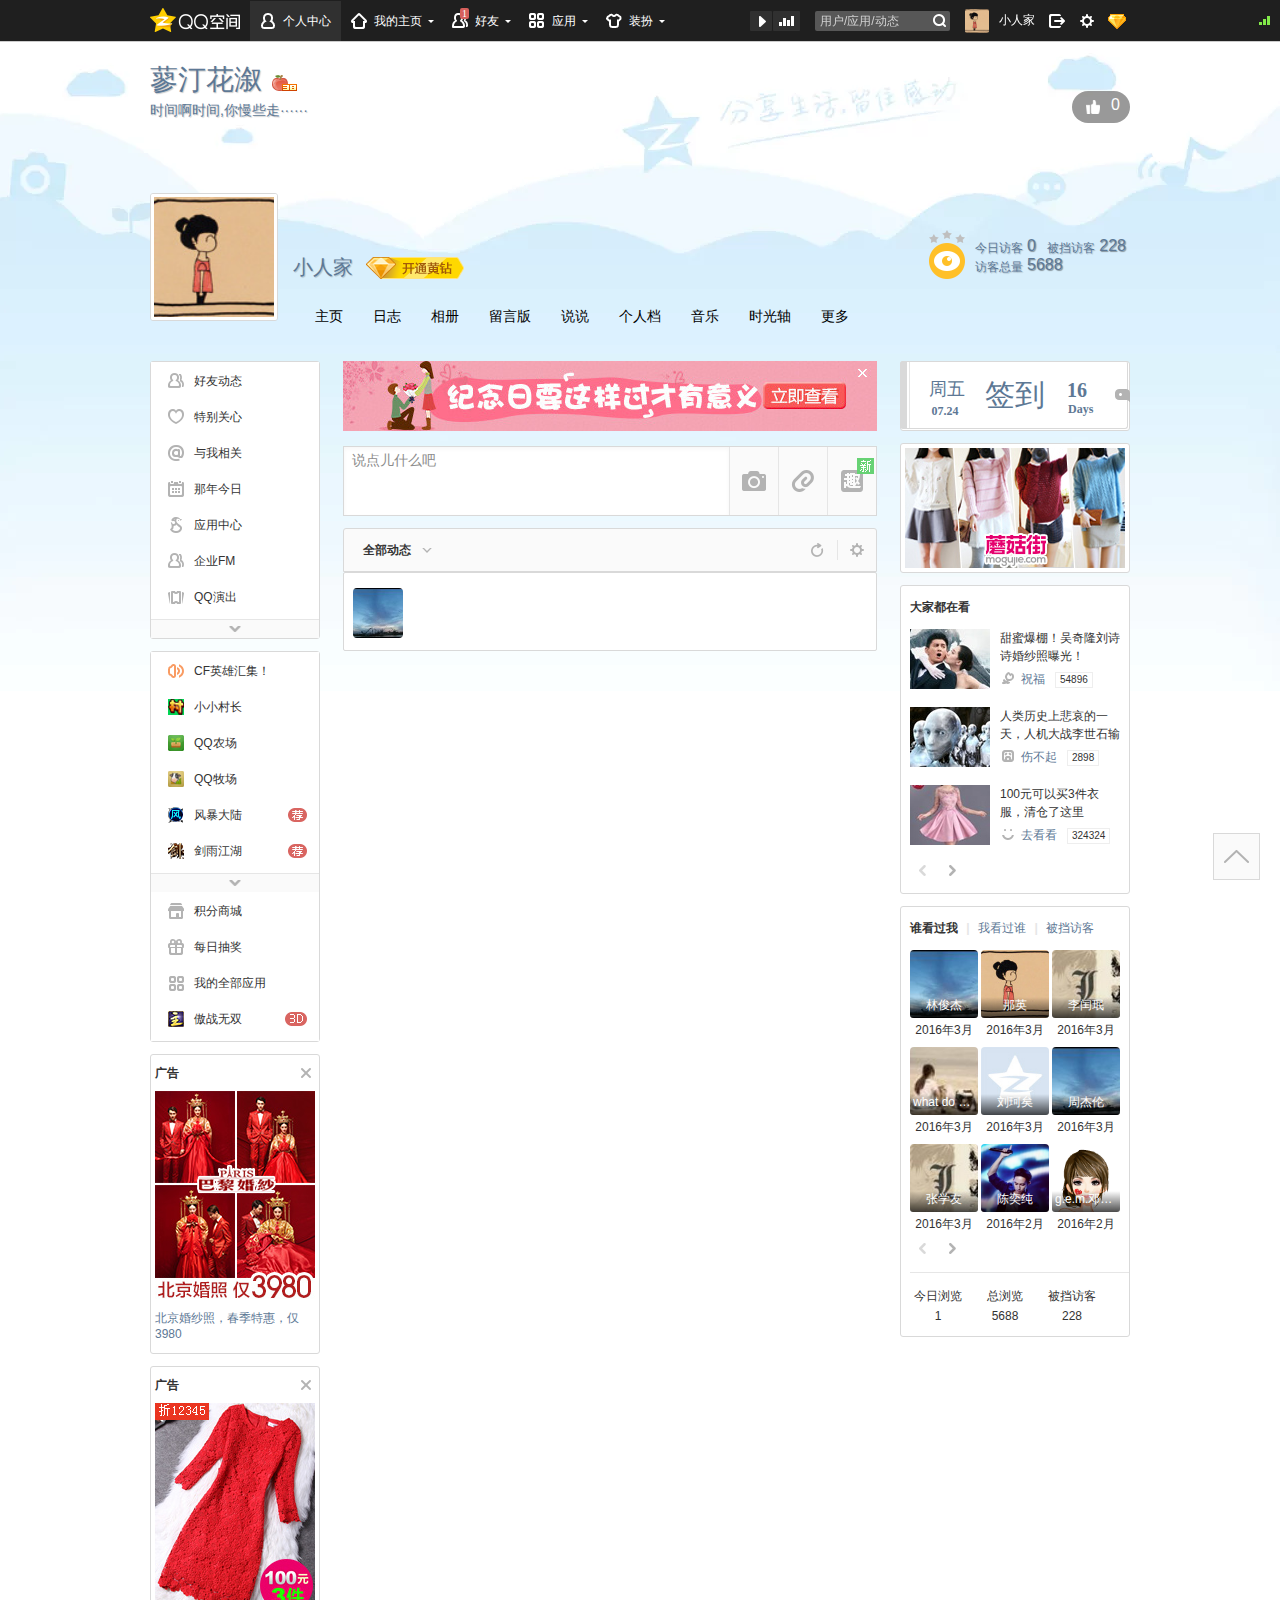
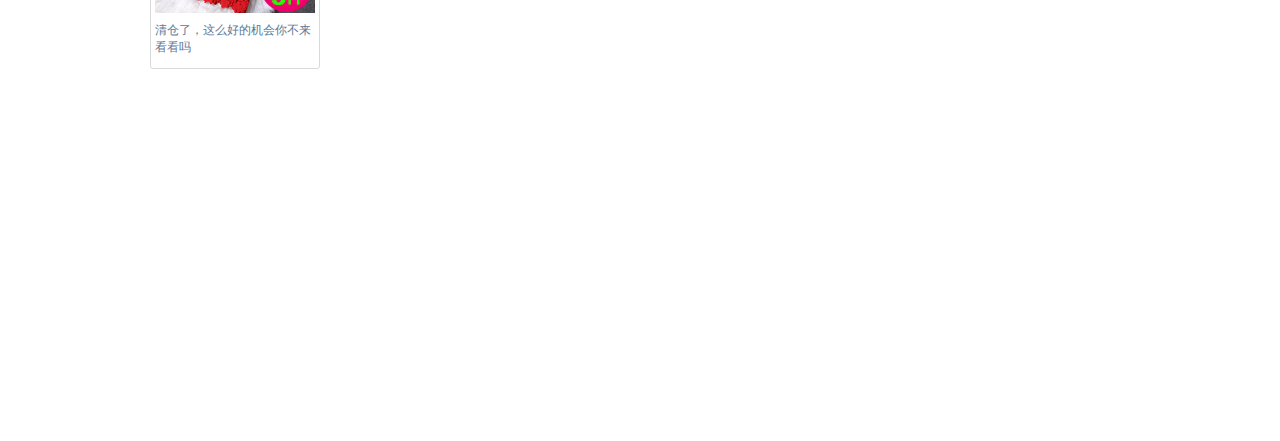
==== qqzone.html @ 34ceb1f2 "qqZone仓库" ====
<!DOCTYPE html>
<html>
<head>
    <meta charset="UTF-8">
    <title>QQ空间</title>
    <link type="text/css" rel="stylesheet" href="css/top-container.css"/>
    <link type="text/css" rel="stylesheet" href="css/body-container.css"/>
</head>
<body>
<div class="top-container" id="top-container">
    <div class="option" id="option">
        <a class="logo" href="javascript:;" title="QQ空间" target="_self"></a>
        <ul class="top-nav" id="top-nav">
            <li class="nav-list" id="tb_ic_li">
                <div class="nav-list-inner">
                    <a class="nav-hover selectBg" href="javascript:;">
                        <i class="top-nav-icon icon-iCenter"></i>
                        <span>个人中心</span>
                    </a></div>
            </li>
            <li class="nav-list" id="tb_index_li">
                <div class="nav-list-inner"><a href="javascript:;" class="aMainPage"><i
                        class="top-nav-icon icon-homepage"></i><span>我的主页</span><i class="drop-down"></i></a></div>
                <div class="nav-drop-down" style="display:none;">
                    <div class="side-area">
                        <div class="homepage-link">
                            <a class="link-icon" href="javascript:;"><i class="icon-home"></i></a><a
                                class="link-text" href="javascript:;">主页</a>
                        </div>
                    </div>
                    <div class="main-area">
                        <div class="main-application">
                            <ul class="main-application-list" id="homepage-list">
                                <li><a href="javascript:;"><i class="icon-blog"></i></a><a class="link-app">日志</a></li>
                                <li><a href="javascript:;"><i class="icon-photo"></i></a><a class="link-app">相册</a></li>
                                <li><a href="javascript:;"><i class="icon-say"></i></a><a class="link-app">说说</a></li>
                                <li><a href="javascript:;"><i class="icon-share"></i></a><a class="link-app">分享</a></li>
                                <li><a href="javascript:;"><i class="icon-time-line"></i></a><a class="link-app">时光轴</a>
                                </li>
                                <li><a href="javascript:;"><i class="icon-video"></i></a><a class="link-app">视频</a></li>
                                <li><a href="javascript:;"><i class="icon-music"></i></a><a class="link-app">音乐</a></li>
                                <li><a href="javascript:;"><i class="icon-message-book"></i></a><a
                                        class="link-app">留言板</a></li>
                                <li><a href="javascript:;"><i class="icon-personal"></i></a><a class="link-app">个人档</a>
                                </li>
                                <li><a href="javascript:;"><i class="icon-collect"></i></a><a class="link-app">收藏</a>
                                </li>
                            </ul>
                        </div>
                    </div>
                </div>
            </li>
            <li class="nav-list" id="tb_friend_li">
                <div class="nav-list-inner">
                    <a href="javascript:;" class="aMyFriends"><i class="top-nav-icon icon-friend"></i>
                        <span>好友</span><i class="drop-down"></i>
                        <span class="new-friends-num">1</span>
                    </a></div>
                <div class="nav-drop-down friends-drop-down" style="display:none;">
                    <div class="side-area">
                        <div class="friends-link">
                            <a href="javascript:" class="link-icon"><i class="icon-friends"></i></a>
                            <a href="javascript:" class="link-text">寻找好友</a>
                        </div>
                        <div class="friends-relation">
                            <a href="javascript:" class="link-icon"><i class="icon-relation"></i></a>
                            <a href="javascript:" class="link-text">亲密度</a>
                        </div>
                    </div>
                    <div class="main-area">
                        <div class="friends-outer">
                            <div class="friends-inner">
                                <div class="hd">
                                    <h3>最近联络的好友</h3>

                                    <div class="friends-search-bar ">
                                        <input type="text" placeholder="搜索好友">
                                        <button><i class="top-nav-icon icon-friend-search"></i></button>
                                        <!--<div class="friends-results-topbar" style="display:none">-->
                                        <!--<ul class="results-list-topbar qz-scrollbar" id="search_friend_result"></ul>-->
                                        <!--<p class="null" style="display:none">没有找到相关用户</p>-->
                                    </div>
                                </div>
                                <div class="bd">
                                    <ul class="main-friends-list" id="main-friends-list"></ul>
                                </div>
                                <div class="ft" id="friends-inner-ft"><p><a href="javascript:;">最近添加的好友<span
                                        class="new-friends"></span></a>
                                </p></div>
                            </div>
                        </div>
                    </div>
                </div>
            </li>
            <li class="nav-list" id="tb_app_li">
                <div class="nav-list-inner"><a href="javascript:;" class="aAppStore"><i
                        class="top-nav-icon icon-application"></i><span>应用</span><i
                        class="drop-down"></i></a></div>
                <div class="nav-drop-down application-drop-down" style="display:none;">
                    <div class="side-area">
                        <div class="application-shop">
                            <a class="link-icon" href="javascript:;"><i class="icon-shop"></i></a>
                            <a class="link-text" href="javascript:;">积分商城</a>
                        </div>

                        <div class="application-gift">
                            <a class="link-icon" href="javascript:;"><i class="icon-gift"></i><i class="icon-prize"></i></a>
                            <a class="link-text" href="javascript:;">每日礼包</a>
                        </div>
                        <div class="application-game">
                            <a class="link-icon" href="javascript:;"><i class="icon-game"></i></a>
                            <a class="link-text" href="javascript:;">找游戏</a>
                        </div>
                    </div>
                    <div class="main-area">
                        <div class="main-application">
                            <ul class="main-application-list " id="appStore-list">
                            </ul>
                        </div>
                    </div>
                </div>
            </li>
            <li class="nav-list" id="tb_dress_li">
                <div class="nav-list-inner">
                    <a href="javascript:;" class="aDress">
                        <i class="top-nav-icon icon-dress-up"></i><span>装扮</span>
                        <i class="drop-down"></i></a></div>
                <div class="nav-drop-down dress-drop-down" style="display:none;">
                    <div class="side-area">
                        <div class="fast-dress">
                            <a class="link-icon" href="javascript:;"><i class="icon-fast-dress"></i></a>
                            <a class="link-text" href="javascript:;">一键装扮</a>
                        </div>
                        <div class="dress-mall">
                            <a class="link-icon"><i class="icon-dress-mall"></i></a>
                            <a class=" link-text">装扮商城</a>
                        </div>
                    </div>
                    <div class="main-area">
                        <div class="dress-box">
                            <div class="dress-menu" id="dress-menu">
                                <a class="dress-menu-link hover">路过心灵的句子</a><span class="spe-line"></span>
                                <a class="dress-menu-link">极速传说</a><span class="spe-line"></span>
                                <a class="dress-menu-link">心已飞远</a><span class="spe-line"></span>
                                <a class="dress-menu-link">新潮流</a>
                            </div>
                            <ul class="dress-list dress-select">
                                <li><a class="dress-item" href="javascript:;"><img src="img/dress/u0-0.gif" alt=""/></a>
                                </li>
                                <li><a class="dress-item" href="javascript:;"><img src="img/dress/u0-1.gif" alt=""/></a>
                                </li>
                                <li><a class="dress-item" href="javascript:;"><img src="img/dress/u0-2.gif" alt=""/></a>
                                </li>
                                <li><a class="dress-item" href="javascript:;"><img src="img/dress/u0-3.gif" alt=""/></a>
                                </li>
                            </ul>
                            <ul class="dress-list">
                                <li><a class="dress-item" href="javascript:;"><img src="img/dress/u3-0.gif" alt=""/></a>
                                </li>
                                <li><a class="dress-item" href="javascript:;"><img src="img/dress/u3-1.gif" alt=""/></a>
                                </li>
                                <li><a class="dress-item" href="javascript:;"><img src="img/dress/u3-2.gif" alt=""/></a>
                                </li>
                                <li><a class="dress-item" href="javascript:;"><img src="img/dress/u3-3.gif" alt=""/></a>
                                </li>
                            </ul>
                            <ul class="dress-list">
                                <li><a class="dress-item" href="javascript:;"><img src="img/dress/u1-0.gif" alt=""/></a>
                                </li>
                                <li><a class="dress-item" href="javascript:;"><img src="img/dress/u1-1.gif" alt=""/></a>
                                </li>
                                <li><a class="dress-item" href="javascript:;"><img src="img/dress/u1-2.gif" alt=""/></a>
                                </li>
                                <li><a class="dress-item" href="javascript:;"><img src="img/dress/u1-3.gif" alt=""/></a>
                                </li>
                            </ul>
                            <ul class="dress-list">
                                <li><a class="dress-item" href="javascript:;"><img src="img/dress/u2-0.gif" alt=""/></a>
                                </li>
                                <li><a class="dress-item" href="javascript:;"><img src="img/dress/u2-1.gif" alt=""/></a>
                                </li>
                                <li><a class="dress-item" href="javascript:;"><img src="img/dress/u2-2.gif" alt=""/></a>
                                </li>
                                <li><a class="dress-item" href="javascript:;"><img src="img/dress/u2-3.gif" alt=""/></a>
                                </li>
                            </ul>
                        </div>
                    </div>
                </div>
            </li>
        </ul>
        <div class="user-info">
            <a class="user-home" href="javascript:;"><img src="img/user.jpg" alt="您的头像"/><span>小人家</span></a>
            <a class="logout_new" href="javascript:;" title="退出"><i class="icon-logout"></i></a>

            <div class="tb_setting" id="tb_setting_li"><i class="tb_setting_i"></i>
                <b class="white-line"></b>

                <div class="user-drop-down">
                    <div class="drop-down-setting">
                        <a href="javascript:;" title="修改资料">修改资料</a>
                        <a href="javascript:;" title="主页排版">主页排版</a>
                        <a href="javascript:;" title="空间设置">空间设置</a>
                        <a href="javascript:;" title="权限设置">权限设置</a>
                    </div>
                    <a href="javascript:;" title="帮助中心">帮助中心</a>
                    <a href="javascript:;" title="意见反馈">意见反馈</a>
                </div>
            </div>
            <div class="vip_setting" id="vip_setting_li"><i class="vip_setting_i"></i>

                <div class="vip-drop-down">
                    <div class="drop-down-setting">
                        <a href="javascript:;">开通黄钻</a>
                        <a href="javascript:;">开年费黄钻</a>
                        <a href="javascript:;">向好友索取</a>
                        <a href="javascript:;">赠送给好友</a>
                        <a href="javascript:;">黄钻官网</a>
                    </div>
                </div>
                <b class="white-line"></b>
            </div>
        </div>
        <div class="top_search">
            <div class="search_box" id="search-box">
                <input class="search_input" type="text" placeholder="用户/应用/动态">
                <a class="search_button" href="javascript:;"><i class="icon_search"></i></a>
            </div>
            <div class="search_drop_down none">
                <ul class="search_list">
                    <li><a href="javascript:;">
                        <i class="ui-icon icon-ts-special"></i>
                        <span class="info">特别关心</span>
                    </a></li>
                    <li><a href="javascript:;">
                        <i class="ui-icon icon-ts-qq"></i>
                        <span class="info">可能认识的人</span>
                    </a></li>
                    <li><a href="javascript:;">
                        <i class="ui-icon icon-ts-approve"></i>
                        <span class="info">认证空间</span>
                    </a></li>
                    <li><a href="javascript:;">
                        <i class="ui-icon icon-ts-app"></i>
                        <span class="info">应用</span>
                    </a></li>
                </ul>
            </div>
        </div>
        <div class="music_container" id="tb_music_li" title="点击设置背景音乐">
            <div class="music_panel">
                <a class="music_play" href="javascript:;"><i class="icon_music_play" title="点击设置背景音乐"></i></a>
                <a class="music_dynamic"><i class="icon_music_dynamic" title="点击设置背景音乐"></i></a>
            </div>
        </div>
    </div>
    <a href="javascript:;" class="speed_btn"></a>
</div>
<div class="background-container">
    <div class="layout-head">
        <div class="layout-head-inner">
            <div class="head-info">
                <h1><span>蓼汀花溆</span><a href="javascript:;" class="qz-level-flag">
                    <span class="qz-lv-3" title="当前空间等级：38级；积分：10178分">
                        <span class="no">
                            <b class="d3"></b>
                            <b class="d8"></b>
                        </span>
                    </span></a></h1>

                <div><span>时间啊时间,你慢些走······ </span></div>
            </div>
            <div class="head-detail">
                <span class="head-detail-name">小人家</span>
                <span class="head-detail-vip" title="开通黄钻"></span>
            </div>
            <div class="profile-hd-actions">
                <a href="javascript:;" class="lnk-left" title="0人赞过">
                    <s class="sp-btn-like"></s>
                    <span class="good-num">0</span>
                </a>
            </div>
            <div class="visit-module" id="visitorsDiv">
                <div class="visit-inner">
                    <i class="icon-visit"></i>

                    <div class="other-info">
                        <div class="today-wrapper">
                            <p>今日访客<span class="count count-margin">0</span></p>

                            <p>被挡访客<span class="count">228</span></p>
                        </div>
                        <div class="count-wrapper">
                            <p>访客总量<span class="count">5688</span></p>
                        </div>
                    </div>
                </div>
                <div class="visit-outer none">
                    <a href="javascript:;" class="visit-hide">隐藏</a>
                </div>
            </div>
        </div>
    </div>
    <div class="layout-nav">
        <div class="layout-nav-inner">
            <div class="head-avatar" id="head-avatar">
                <!--<a href="javascript:;">-->
                <div class="head-dress"></div>
                <img src="img/avatar.jpg" alt="" class="user-avatar"/>

                <div class="head-avatar-edit">
                    <div class="avatar-edit-drop">
                        <div class="title-bg none"></div>
                        <a href="javascript:;" class="avatar-edit-title none">修改头像 <i class="drop-down-arrow none"></i>
                        </a>
                        <ul class="avatar-edit-list none">
                            <li><a href="javascript:;">选择相册</a></li>
                            <li><a href="javascript:;">本地上传</a></li>
                        </ul>
                    </div>
                </div>
                <!--</a>-->
            </div>
            <div class="head-nav">
                <ul class="head-nav-menu">
                    <li><a href="javascript:;">主页</a></li>
                    <li><a href="javascript:;">日志</a></li>
                    <li><a href="javascript:;">相册</a></li>
                    <li><a href="javascript:;">留言版</a></li>
                    <li><a href="javascript:;">说说</a></li>
                    <li><a href="javascript:;">个人档</a></li>
                    <li><a href="javascript:;">音乐</a></li>
                    <li><a href="javascript:;">时光轴</a></li>
                    <li><a href="javascript:;">更多</a></li>
                </ul>
            </div>
        </div>
    </div>
    <div class="layout-background">
        <div class="layout-body">
            <div class="pageContent">
                <div class="left-menu">
                    <div class="mod-side-nav mod-side-nav-message">
                        <div class="inner">
                            <ul class="sn-list">
                                <li><a href="javascript:;"><i class="ui-icon sp-friend-feed"></i><span class="sn-title">好友动态</span></a>
                                </li>
                                <li><a href="javascript:;"><i class="ui-icon sp-close-feed"></i><span class="sn-title">特别关心</span></a>
                                </li>
                                <li><a href="javascript:;"><i class="ui-icon sp-at "></i><span
                                        class="sn-title">与我相关</span></a></li>
                                <li><a href="javascript:;"><i class="ui-icon sp-past-years"></i><span class="sn-title">那年今日</span></a>
                                </li>
                                <li><a href="javascript:;"><i class="ui-icon sp-app-center"></i><span class="sn-title">应用中心</span></a>
                                </li>
                                <li><a href="javascript:;"><i class="ui-icon sp-fm"></i><span
                                        class="sn-title">企业FM</span></a></li>
                                <li><a href="javascript:;"><i class="ui-icon sp-show"></i><span
                                        class="sn-title">QQ演出</span></a></li>
                            </ul>
                            <a href="javascript:;" id="tab_switch" class="more-toggle" title="展开">
                                <i class="ui-icon sp-nav-l-down"></i>
                            </a>
                            <ul class="sn-list none">
                                <li><a href="javascript:;"><i class="ui-icon sp-fav"></i><span
                                        class="sn-title">我的收藏</span></a></li>
                                <li><a href="javascript:;"><i class="ui-icon sp-weiYun"></i><span
                                        class="sn-title">微云备份</span></a></li>
                                <li><a href="javascript:;"><i class="ui-icon sp-qq-read"></i><span
                                        class="sn-title">QQ阅读</span></a></li>
                                <li><a href="javascript:;"><i class="ui-icon ui-icon sp-trueName-friends"></i><span
                                        class="sn-title">实名朋友</span></a></li>
                                <li><a href="javascript:;"><i class="ui-icon sp-certified"></i><span class="sn-title">认证空间</span></a>
                                </li>
                                <li><a href="javascript:;"><i class="ui-icon sp-dianPing"></i><span class="sn-title">吃喝玩乐</span><i
                                        class="ui_icon icon_app_new"></i></a></li>
                            </ul>
                        </div>
                    </div>
                    <div class="mod-side-nav mod-side-nav-recently-used">
                        <div class="inner">
                            <ul class="sn-list">
                                <li><a href="javascript:;"><i class="ui-icon sp-popularize"></i><span class="sn-title">CF英雄汇集！</span></a>
                                </li>
                                <!-- 以下3个是根据应用中前三个选的-->
                                <li><a href="javascript:;"><i class="ui-icon sp-app1"></i><span
                                        class="sn-title">小小村长</span></a></li>
                                <li><a href="javascript:;"><i class="ui-icon sp-app2"></i><span
                                        class="sn-title">QQ农场</span></a></li>
                                <li><a href="javascript:;"><i class="ui-icon sp-app3"></i><span
                                        class="sn-title">QQ牧场</span></a></li>
                                <li><a href="javascript:;"><i class="ui-icon sp-app4"></i><span
                                        class="sn-title">风暴大陆</span><i class="ui_icon icon_app_recommend"></i></a></li>
                                <li><a href="javascript:;"><i class="ui-icon sp-app5"></i><span
                                        class="sn-title">剑雨江湖</span><i class="ui_icon icon_app_recommend"></i></a></li>
                            </ul>
                            <a href="javascript:;" id="tab_app_switch" class="more-toggle" title="展开">
                                <i class="ui-icon sp-nav-l-down"></i>
                            </a>
                            <ul class="sn-list none">
                                <li><a href="javascript:;"><i class="ui-icon sp-app6"></i><span
                                        class="sn-title">皇图(正版)</span></a></li>
                                <li><a href="javascript:;"><i class="ui-icon sp-app7"></i><span
                                        class="sn-title">礼物</span></a></li>
                                <li><a href="javascript:;"><i class="ui-icon sp-app8"></i><span
                                        class="sn-title">英雄令</span></a></li>
                                <li><a href="javascript:;"><i class="ui-icon sp-app9"></i><span
                                        class="sn-title">斗龙OL  </span></a></li>
                            </ul>
                            <ul class="sn-list">
                                <li><a href="javascript:;"><i class="ui-icon sp-shop"></i><span
                                        class="sn-title">积分商城</span></a></li>
                                <li><a href="javascript:;"><i class="ui-icon sp-gift"></i><span
                                        class="sn-title">每日抽奖</span></a></li>
                                <li><a href="javascript:;"><i class="ui-icon sp-my-apps"></i><span class="sn-title">我的全部应用</span></a>
                                </li>
                                <li><a href="javascript:;"><i class="ui-icon sp-app10"></i><span
                                        class="sn-title">傲战无双</span><i class="ui_icon icon_app_3d"></i></a></li>
                            </ul>
                        </div>
                    </div>
                    <div class="mod-side-advent" id="side-advent">
                        <!--         <div class="advent-outer">
                           <a href="javascript:;" class="btn-close"><i class="ui-icon icon-close"></i></a>
                           <div class="advent-inner">
                           <h3 class="advent-title">广告</h3>
                           <img src="img/advert/0.jpg" alt=""/>
                           <p class="ft"><a href="javascript:;">新款抢鲜，优惠1折进行中</a></p>
                           </div>
                           </div>
                           <div class="advent-close-outer none" id="close-top">
                           <div class="app-close">
                           <h3 class="advent-title">广告</h3>
                           <p class="close-done">广告已经关闭(<span class="timer">8</span>s)</p>
                           <div class="why">
                           <p>你认为该广告存在什么问题？</p>
                           <ul><li class="close-list"><label for="radio1"><input type="radio" data-reason="2201" class="radio"/><span class="_js_type">频繁出现</span></label></li>
                           <li class="close-list"><label for="radio1"><input type="radio" data-reason="2202" class="radio"><span class="_js_type"> 内容反感</span></label></li>
                           <li class="close-list"><label for="radio1"><input type="radio" data-reason="2203" class="radio"><span class="_js_type"> 与我无关</span></label></li>
                           <li class="close-list"><label for="radio1"><input type="radio" data-reason="2204" class="radio"><span class="_js_type"> 已购买</span></label></li>
                           <li class="close-list"><label for="radio1"><input type="radio" data-reason="2205" class="radio"><span class="_js_type"> 虚假广告</span></label></li>
                           </ul>
                           <div class="hz">
                           <a href="javascript:;">
                           <i class="icon-hz">
                           <i></i>
                           </i>&nbsp;一键去广告</a></div>
                           </div>
                           </div>
                           <div class="shield" style="height:200px width:200px; background:red">
                               <p>感谢你的反馈！</p><a href="javascript:;">了解广告屏蔽规则&gt;</a>
                           </div>-->
                    </div>
                </div>
            </div>
            <div class="col-main">
                <div class="main-contain">
                    <div class="post-container">
                        <div class="hot-bar-wrap" id="hot-bar">
                            <a href="javascript:;"><img src="./img/hot/0.jpg" alt=""/></a>
                            <a href="javascript:;" class="close-x"></a>
                        </div>
                        <div class="qz-poster">
                            <div class="qz-poster-inner">
                                <div class="qz-poster-bd">
                                    <div class="qz-input">
                                        <div id="content" class="text-area tx-2 none" spellcheck="false"
                                             contenteditable="true"></div>
                                        <div id="initial-content" class="text-area">说点儿什么吧</div>
                                    </div>
                                    <div class="qz-input-side" id="qz-input-side">
                                        <div class="attach">
                                            <div class="attach-item">
                                                <a href="javascript:;">
                                                    <i class="icon icon-pic"></i>
                                                </a>
                                            </div>
                                            <div class="attach-item">
                                                <a href="javascript:;">
                                                    <i class="icon icon-other"></i>
                                                </a>
                                            </div>
                                            <div class="attach-item">
                                                <a href="javascript:;">
                                                    <i class="icon icon-funny"></i>
                                                </a>
                                                <i class="icon-new-fun"></i>
                                            </div>
                                        </div>
                                        <div class="poster-drop-down img-drop none">
                                            <div class="drop-box">
                                                <ul class="list">
                                                    <li>
                                                        <a href="javascript:;">
                                                            <i class="icon icon-from-cmp"></i>
                                                            <span class="txt">本地</span>
                                                        </a>
                                                    </li>
                                                    <li>
                                                        <a href="javascript:;">
                                                            <i class="icon icon-photo"></i>
                                                            <span class="txt">相册</span>
                                                        </a>
                                                    </li>
                                                    <li>
                                                        <a href="javascript:;">
                                                            <i class="icon icon-shot"></i>
                                                            <span class="txt">截屏</span>
                                                        </a>
                                                    </li>
                                                    <li>
                                                        <a href="javascript:;">
                                                            <i class="icon icon-meitu"></i>
                                                            <span class="txt">拼图</span>
                                                        </a>
                                                    </li>
                                                </ul>
                                            </div>
                                        </div>
                                        <div class="poster-drop-down other-drop none">
                                            <div class="drop-box">
                                                <ul class="list">
                                                    <li>
                                                        <a href="javascript:;">
                                                            <i class="icon icon-music"></i>
                                                            <span class="txt">音乐</span>
                                                        </a>
                                                    </li>
                                                    <li>
                                                        <a href="javascript:;">
                                                            <i class="icon icon-video"></i>
                                                            <span class="txt">视频</span>
                                                        </a>
                                                    </li>
                                                </ul>
                                            </div>
                                        </div>
                                        <div class="poster-drop-down funny-drop none">
                                            <div class="drop-box">
                                                <ul class="list">
                                                    <li>
                                                        <a href="javascript:;">
                                                            <i class="icon icon-qutu"></i>
                                                            <span class="txt">趣图</span>
                                                        </a>
                                                    </li>
                                                    <li>
                                                        <a href="javascript:;">
                                                            <i class="icon icon-template"></i>
                                                            <span class="txt">气泡</span>
                                                        </a>
                                                    </li>
                                                    <li>
                                                        <a href="javascript:;">
                                                            <i class="icon icon-qutu-emo"></i>
                                                            <span class="txt">表情</span>
                                                        </a>
                                                    </li>
                                                    <li>
                                                        <a href="javascript:;">
                                                            <i class="icon icon-flash-img"></i>
                                                            <span class="txt">闪图</span>
                                                        </a>
                                                        <i class="icon-new-fun"></i>
                                                    </li>
                                                </ul>
                                            </div>
                                        </div>
                                    </div>
                                </div>
                                <div class="qz-poster-ft none" id="qz-poster-ft">
                                    <div class="qz-poster-attach">
                                        <div class="qzaddons">
                                            <a class="emot" href="javascript:;" title="插入表情">
                                                <i class="icon icon-emot"></i></a>
                                            <a class="at" href="javascript:;" title="提到好友" data-hottag="attachbar.at">
                                                <i class="icon icon-at"></i></a>
                                            <a class="topic" href="javascript:;" title="插入话题"
                                               data-hottag="attachbar.topic">
                                                <i class="icon icon-topic"></i></a></div>
                                        <!--<div class="qzappwrap"></div>-->
                                    </div>
                                    <div class="qz-poster-sync">
                                        <div class="sync-nuts">
                                            <a class="sync-qq" href="javascript:;" title="同步至QQ签名">
                                                <i class="icon icon-qq"></i></a>
                                            <a class="sync-qq" href="javascript:;" title="同步至腾讯微博">
                                                <i class="icon icon-weibo"></i></a>

                                            <div class="set-audience">
                                                <span class="divider">|</span>
                                                <span class="private-label">可见范围：</span>
                                                <a href="javascript:;" class="audience" role="button"
                                                   aria-haspop="true">
                                                    <span class="text-place">所有人可见</span>
                                                    <b class="ui-trigbox-b"></b></a>
                                            </div>
                                        </div>
                                        <div class="set-audience-drop none">
                                            <div class="drop-bg">
                                                <div class="arr">
                                                    <b class="in"></b>
                                                    <b class="out"></b>
                                                </div>
                                                <ul class="list">
                                                    <li class="audience-list"><a href="javascript:;">
                                                        <i class="icon icon-author-all"></i>
                                                        <span class="icon-text on">所有人可见</span>
                                                    </a></li>
                                                    <li class="audience-list"><a href="javascript:;">
                                                        <i class="icon icon-author-qq"></i>
                                                        <span class="icon-text">QQ好友可见</span>
                                                    </a></li>
                                                    <li class="audience-list"><a href="javascript:;">
                                                        <i class="icon icon-author-part"></i>
                                                        <span class="icon-text">部分好友可见</span>
                                                    </a></li>
                                                    <li class="audience-list"><a href="javascript:;">
                                                        <i class="icon icon-author-part-forbidden"></i>
                                                        <span class="icon-text">部分好友不可见</span>
                                                    </a></li>
                                                    <li class="audience-list"><a href="javascript:;">
                                                        <i class="icon icon-author-self"></i>
                                                        <span class="icon-text">仅自己可见</span>
                                                    </a></li>
                                                </ul>
                                            </div>
                                        </div>

                                    </div>
                                    <div class="op">
                                        <a href="javascript:;" class="btn-post">
                                            <span>发表</span>
                                        </a>
                                    </div>

                                </div>
                            </div>
                        </div>
                    </div>
                    <div class="feed-friend">
                        <div class="feed-friend-hd">
                            <div class="feed-control-tab">
                                <a href="javascript:;">
                                    <span>全部动态</span>
                                    <i class="ui-icon icon-feed-down"></i>
                                </a>
                            </div>
                            <div class="feed-control-tab-op">
                                <a title="刷新动态" href="javascript:;" class="item-left"><i class="ui-icon icon-refresh"></i></a>
                                <span class="line"></span>
                                <a title="动态设置" href="javascript:;" class="item-right"><i class="ui-icon icon-set"></i></a>
                            </div>
                        </div>
                        <div class="feed-friend-bd">
                            <ul id="feed-friend-list">
                                <li class="f-single">
                                    <div class="f-aside">
                                        <div class="f-user-pto"><img src="./img/friends/friends-2.jpg" alt=""/></div>
                                        <div class="f-user-info"></div>
                                    </div>

                                </li>
                            </ul>
                        </div>
                    </div>


                </div>
                <div class="main-sidebar">
                    <div class="sign">
                        <div class="sign-inner">
                            <div class="sign-time" id="signTime">
                                <span class="sign-week"></span>
                                <span class="sign-day"></span>
                            </div>
                            <a href="javascript:;" class="sign-btn">签到
                                <span class="sign-clip"></span></a>

                            <div class="sign-count">
                                <span class="sign-count-num">16</span>
                                <span class="sign-count-word">Days</span>
                            </div>
                        </div>
                    </div>
                    <div class="right-mod right-mod-ad">
                        <img src="" alt="" id="rightAdvert"/>
                    </div>
                    <div class="right-mod">
                        <div class="hd">
                            <h3>大家都在看</h3>
                        </div>
                        <div class="bd">
                            <ul id="topicList">
                                <!--<li class="topic">-->
                                <!--<a href="javascript:;" class="topic-pic">-->
                                <!--<img src="http://qzonestyle.gtimg.cn/qzone/space_item/boss_pic/2129_2016_3/1457512751793_80083.png"-->
                                <!--alt=""/>-->
                                <!--</a>-->

                                <!--<div class="topic-main">-->
                                <!--<div class="topic-title"><p>罗生门？唐安琪被曝遭同行女伴泼汽油</p></div>-->
                                <!--<div class="topic-op"><a href="javascript:;" class="topic-op-link">-->
                                <!--<i class="ui-icon"></i><span>伤不起</span>  </a>-->
                                <!--<span class="topic_op_num">7334</span>-->
                                <!--</div>-->
                                <!--</div>-->
                                <!--</li>-->
                            </ul>
                        </div>
                        <div class="ft" id="pageList">
                            <a href="javascript:;" class="prev un-click" title="上一页"><i></i></a>
                            <a href="javascript:;" class="next" title="下一页"><i></i></a>
                        </div>
                    </div>
                    <div class="right-mod visit" id="relationship">
                        <div class="hd" id="visitHd">
                            <p>
                                <a href="javascript:;" class="title">谁看过我</a>
                                <b>|</b>
                                <a href="javascript:;">我看过谁</a>
                                <b>|</b>
                                <a href="javascript:;">被挡访客</a>
                            </p>
                        </div>
                        <div class="bd" id="visitBox">
                            <ul class="visitMe" id="visitMe">
                                <!--<li><a class="avatar"><img src="img/friends/friends-0.jpg" alt="xxx的头像">  <span class="name">aba好友名字</span></a><span class="date">1月1日</span></li>-->
                            </ul>
                            <ul class="visitMe none" id="visitYou"></ul>
                            <div class="visitMe none"><img src="img/img-visitor-blocked.png" alt="看看哪些人被挡在外面"/></div>

                        </div>
                        <div class="ft">
                            <div class="page" id="visitPage">
                                <a href="javascript:;" class="prev un-click" title="上一页"><i></i></a>
                                <a href="javascript:;" class="next" title="下一页"><i></i></a>
                            </div>
                            <div class="visit-info">
                                <ul>
                                    <li><p>今日浏览</p><a href="javascript:;" title="今天浏览量：1">1</a></li>
                                    <li><p>总浏览</p><a href="javascript:;" title="今天浏览量：5688">5688</a></li>
                                    <li><p>被挡访客</p><a href="javascript:;" title="被挡访问量：228">228</a></li>

                                </ul>
                            </div>
                        </div>
                    </div>
                </div>
            </div>
        </div>
    </div>
    <div class="go-top-area" id="go-top">
        <a href="javascript:;" class="go-top-btn">
            <i class="go-top-icon"></i>
            <span class="go-top-text" style="display: none">顶部</span>
        </a>
    </div>
</div>
<!--表情-->
<div class="qz-emotion none" id="qz-emotion">
    <div class="qz-emotion-hd">
        <ul class="qz-emotion-tab">
            <li class="active"><a href="javascript:;">常用表情</a></li>
            <li><a href="javascript:;">头像表情</a></li>
            <li><a href="javascript:;">趣味表情</a></li>
            <li><a href="javascript:;">动画</a></li>
        </ul>
    </div>
    <div class="qz-emotion-bd">
        <div class="qz-emotion-panel">
            <div class="emotion-preview-default none" id="emotion-preview-default">
                <img src="" alt=""/>
                <span></span>
            </div>
            <ul class="emotion-list" id="emotion-list"></ul>
        </div>

    </div>
    <a class="close" href="javascript:;"><span>×</span></a>
</div>

<script charset="utf-8" type="text/javascript" src="JSON/top-dropData.js"></script>
<script charset="utf-8" type="text/javascript" src="JSON/bodyData.js"></script>
<script charset="utf-8" type="text/javascript" src="js/utils.js"></script>
<script charset="utf-8" type="text/javascript" src="js/animate.js"></script>
<script charset="utf-8" type="text/javascript" src="js/topContainer.js"></script>
<script charset="utf-8" type="text/javascript" src="js/bodyContainer.js"></script>
<script type="text/javascript">
    //    var $ajax = function (url, callback) {
    //        url.indexOf("?") > -1 ? url += "&_=" + Math.random() : url += "?_=" + Math.random();
    //        var xhr = new XMLHttpRequest();
    //        xhr.open("get", url, true);
    //        xhr.onreadystatechange = function () {
    //            if (xhr.readyState === 4 && /^2\d{2}$/.test(xhr.status)) {
    //                var con = xhr.responseText;
    //                con = JSON.parse(con);
    //                typeof callback === "function" ? callback(con) : null;
    //            }
    //        };
    //        xhr.send(null);
    //    };
    //    $ajax("/getTopCss",function(con){
    //        console.log(con);
    //
    //    });
    //    $ajax("/getBodyCss");
    //    $ajax("/getJs");
    //    var count = 2, page = 1, totalPage = 0;
    //    $ajax("/topicInfo?count="+count+"&page="+page,function(con){
    //        totalPage=con.totalPage;
    //
    //    });
</script>
</body>
</html>
---- css/top-container.css ----
@charset "utf-8";
* {
    margin: 0;
    padding: 0;
    font-size: 12px;
    list-style: none;
    color: #fff;
    font-family: "\5FAE\8F6F\96C5\9ED1", Helvetica, sans-serif;
    -webkit-user-select: none;
}

html {
    overflow-y: scroll;
    overflow-x: hidden;
}

a, i, input, button, s {
    display: block;
}

a {
    text-decoration: none;
    color: #000;
}

a, a:hover, a:visited, a:active, a:target {
    text-decoration: none;
    color: #000;
}

img {
    display: block;
    border: none;
}

.none {
    display: none;
}

.top-container {
    position: fixed;
    top: 0;
    left: 0;
    z-index: 1;
    width: 100%;
    height: 41px;
    background: #1f1f1f;
    box-shadow: 0 1px 0 0 rgba(0, 0, 0, 0.2);
}

.top-container .option {
    position: relative;
    margin: 0 auto;
    width: 980px;
    /*height: 41px;*/
}

.top-container .option a.logo {
    float: left;
    width: 90px;
    height: 41px;
    background: url("../img/icenter.32-man160107170542.png") -63px 0;
    overflow: hidden;
    /*line-height: 123px;*/
}

.top-container .option .top-nav {
    float: left;
    padding-left: 10px;
}

.top-container .option .top-nav .nav-list {
    float: left;
    position: relative;
}

.top-container .option .top-nav .nav-list-inner a {
    position: relative;
    margin-top: 1px;
    padding: 0 20px 0 33px;
    line-height: 40px;
    cursor: pointer;
    background: #1f1f1f;
}

.top-container .option .top-nav .nav-list-inner .selectBg {
    background-color: #303030;
}

.top-container .option .top-nav .nav-list-inner .hover {
    background-color: #303030;
}

.top-container .option .top-nav .nav-list-inner .stop {
    background-color: #fff;
}

.top-container .option .top-nav .nav-list-inner .top-nav-icon {
    position: absolute;
    left: 10px;
    top: 12px;
    width: 16px;
    height: 16px;
}

.top-container .option .top-nav .nav-list .drop-down {
    position: absolute;
    top: 19px;
    right: 8px;
    width: 0;
    height: 0;
    line-height: 0;
    font-size: 0;
    border-width: 3px;
    border-style: solid dashed dashed dashed;
    border-left-color: transparent;
    border-right-color: transparent;
    border-bottom-color: transparent;
    _zoom: 1;
    /*图片按比例缩放*/
}

.top-container .option .top-nav .nav-list .drop-over {
    color: #303030;
}

.top-container .option .top-nav .nav-list .span-over {
    color: #303030;
}

/*个人中心*/
.top-container .option .top-nav .nav-list-inner .nav-hover {
    padding: 0 10px 0 33px;
}

.top-container .option .top-nav .nav-list-inner .icon-iCenter {
    background: url("../img/35.32-man150806163025.png") no-repeat -740px -150px;
}

/*我的主页*/
.top-container .option .top-nav .nav-list .icon-homepage {
    background: url("../img/35.32-man150806163025.png") no-repeat -765px 0;
}

.top-container .option .top-nav .nav-list .nav-over-1 {
    background: url("../img/35.32-man160203180152.png") no-repeat -484px -156px;
}

/*好友*/
.top-container .option .top-nav .nav-list-inner .icon-friend {
    background: url("../img/35.32-man150806163025.png") no-repeat -740px -175px;
}

.top-container .option .top-nav .nav-list-inner .nav-over-2 {
    background: url("../img/35.32-man160203180152.png") no-repeat -484px -130px;
}

/*应用商店*/

.top-container .option .top-nav .nav-list-inner .icon-application {
    background: url("../img/35.32-man150806163025.png") no-repeat -765px -25px;
}

.top-container .option .top-nav .nav-list-inner .nav-over-3 {
    background: url("../img/35.32-man160203180152.png") no-repeat -484px -182px;
}

/*空间装扮*/
.top-nav .nav-list-inner .icon-dress-up {
    background: url("../img/35.32-man150806163025.png") no-repeat -765px -50px;
}

.top-nav .nav-list-inner .nav-over-4 {
    background: url("../img/35.32-man160203180152.png") no-repeat -484px -208px;
}

.top-nav .nav-list .nav-drop-down {
    position: absolute;
    top: 41px;
    left: -1px;
    z-index: 10;
    color: #404040;
    background: #fff;
    height: 223px;
    width: 520px;
    overflow: hidden;
}

.top-nav .nav-list .nav-drop-down a {
    color: #333;
    cursor: pointer;
}

.top-nav .nav-list .nav-drop-down a:hover {
    text-decoration: underline;
}

.top-nav .nav-list .nav-drop-down .side-area {
    position: relative;
    float: left;
    width: 101px;
    height: 221px;
    border-top: #fff 1px solid;
    border-left: #a6a6a6 1px solid;
    border-bottom: #a6a6a6 1px solid;

}

.top-nav .nav-list .nav-drop-down .main-area {
    position: relative;
    float: left;
    width: 417px;
    height: 221px;
    border-top: #a6a6a6 1px solid;
    border-right: #a6a6a6 1px solid;
    border-bottom: #a6a6a6 1px solid;
}

.top-nav .nav-list .nav-drop-down .side-area .homepage-link {
    position: absolute;
    top: 30px;
    left: 24px;
    width: 50px;
}

.top-nav .nav-list .nav-drop-down .side-area .link-icon {
    width: 48px;
    height: 48px;
    border: 1px solid #e2e2e2;
    background-color: #fafafa;
    border-radius: 3px;
    box-shadow: 0 1px 1px rgba(0, 0, 0, .1);
}

.top-nav .nav-list .nav-drop-down .side-area .link-icon:hover {
    border: #93c5ec 1px solid;
}

.top-nav .nav-list .nav-drop-down .side-area .link-text {
    margin-top: 8px;
    text-align: center;
}

.top-nav .nav-list .nav-drop-down .side-area i {
    margin: 12px auto;
    height: 24px;
    width: 24px;
}

.top-nav .nav-list .nav-drop-down .side-area .link-icon .icon-home {
    background: url("../img/profile-yog151230103345.png") -370px -58px;
}

.top-nav .nav-list .nav-drop-down .main-area .main-application {
    position: absolute;
    top: 30px;
    left: 5px;
    padding-left: 18px;
    width: 380px;
    border-left: #e9e9e9 1px solid;
}

.top-nav .nav-list .nav-drop-down .main-area .main-application .main-application-list {
    margin-top: -20px;
}

.top-nav .nav-list .nav-drop-down .main-area .main-application li {
    margin-top: 20px;
    float: left;
    width: 75px;
    height: 73px;
}

.top-nav .nav-list .nav-drop-down .main-area .main-application li .link-app {
    margin: 8px auto 0;
    text-align: center;
}

.top-nav .nav-list .nav-drop-down .main-area .main-application li i {
    margin: 0 auto;
    height: 50px;
    width: 50px;
    background: url("../img/icenter-man160107170542.png");
}

.top-nav .nav-list .nav-drop-down .main-area .main-application li .icon-blog {
    background-position: 0 0;
}

.top-nav .nav-list .nav-drop-down .main-area .main-application li .icon-photo {
    background-position: -52px 0;
}

.top-nav .nav-list .nav-drop-down .main-area .main-application li .icon-say {
    background-position: -104px 0;
}

.top-nav .nav-list .nav-drop-down .main-area .main-application li .icon-share {
    background-position: -156px 0;
}

.top-nav .nav-list .nav-drop-down .main-area .main-application li .icon-time-line {
    background-position: -208px 0;
}

.top-nav .nav-list .nav-drop-down .main-area .main-application li .icon-video {
    background-position: -260px 0;
}

.top-nav .nav-list .nav-drop-down .main-area .main-application li .icon-music {
    background-position: -312px 0;
}

.top-nav .nav-list .nav-drop-down .main-area .main-application li .icon-message-book {
    background-position: -364px 0;
}

.top-nav .nav-list .nav-drop-down .main-area .main-application li .icon-personal {
    background-position: -416px 0;
}

.top-nav .nav-list .nav-drop-down .main-area .main-application li .icon-collect {
    background-position: -468px 0;
}

.top-nav .nav-list .friends-drop-down {
    height: 312px;
}

.top-nav .nav-list .friends-drop-down .side-area, .top-nav .nav-list .friends-drop-down .main-area {
    height: 310px;
    background-color: white
}

.top-nav .nav-list .friends-drop-down .side-area {
    width: 77px;
    padding-left: 0;
}

.top-nav .nav-list .nav-drop-down .side-area .friends-link {
    position: absolute;
    top: 30px;
    left: 24px;
    width: 50px;
}

.top-nav .nav-list .nav-drop-down .side-area .friends-relation {
    position: absolute;
    top: 121px;
    left: 24px;
    width: 50px;
}

.top-nav .nav-list .nav-drop-down .side-area .icon-friends {
    background: url("../img/profile-yog151230103345.png") -552px -58px;
}

.top-nav .nav-list .nav-drop-down .side-area .icon-relation {
    margin: 16px auto;
    width: 16px;
    height: 16px;
    background: url("../img/icenter.32-man160107170542.png") -428px -36px;
}

.top-nav .nav-list .friends-drop-down .main-area {
    padding-left: 24px;
}

.top-nav .nav-list .nav-drop-down .main-area .friends-outer {
    margin: 30px 30px 20px 0;
    padding-left: 30px;
    border-left: #e9e9e9 1px solid;
    height: 260px;
}

.top-nav .nav-list .nav-drop-down .main-area .friends-outer .friends-inner {
    position: relative;
    height: 100%;
}

.top-nav .nav-list .nav-drop-down .main-area .friends-outer .friends-inner .hd {
    height: 37px;
}

.top-nav .nav-list .nav-drop-down .main-area .friends-outer .friends-inner .hd h3 {
    line-height: 24px;
    color: #404040;
    font-weight: normal;
}

.top-nav .nav-list .nav-drop-down .main-area .friends-outer .friends-inner .hd .friends-search-bar {
    position: absolute;
    top: 0;
    right: 0;
    width: 126px;
    height: 23px;
    border-radius: 2px;
    border: 1px solid #e0e0e0;
    background-color: #fafafa;
}

.top-nav .nav-list .nav-drop-down .main-area .friends-outer .friends-inner .hd .friends-search-bar:hover {
    border-color: #fbe7bd;
    background-color: white
}

.top-nav .nav-list .nav-drop-down .main-area .friends-outer .friends-inner .hd .friends-search-bar input {
    margin-left: 10px;
    padding: 4px 0;
    width: 86px;
    height: 15px;
    line-height: 15px;
    border: none;
    background-color: transparent;
}

.top-nav .nav-list .nav-drop-down .main-area .friends-outer .friends-inner .hd button {
    position: absolute;
    top: -1px;
    right: -1px;
    width: 30px;
    height: 25px;
    text-align: center;
    border: 0;
    background-color: transparent;
    cursor: pointer;
}

.top-nav .nav-list .nav-drop-down .main-area .friends-outer .friends-inner .hd .icon-friend-search {
    margin-top: 1px;
    height: 16px;
    width: 16px;
    cursor: pointer;
    background: url("../img/icenter-man160107170542.png") no-repeat -1103px -36px;
}

.top-nav .nav-list .nav-drop-down .main-area .friends-outer .friends-inner .bd .main-friends-list {
    margin-right: -35px;
}

.top-nav .nav-list .nav-drop-down .main-area .friends-outer .friends-inner .bd .main-friends-list li {
    display: block;
    margin-right: 25px;
    float: left;
    height: 105px;
    width: 70px;
    text-align: center;
}

.top-nav .nav-list .nav-drop-down .main-area .friends-outer .friends-inner .bd .main-friends-list li img {
    height: 70px;
    width: 70px;
}

.top-nav .nav-list .nav-drop-down .main-area .friends-outer .friends-inner .bd .main-friends-list .pic {
    position: relative;
    margin-bottom: 8px;
    height: 70px;
    width: 70px;
}

.top-nav .nav-list .nav-drop-down .main-area .friends-outer .friends-inner .bd .main-friends-list .name {
    position: absolute;
    left: 0;
    bottom: 0;
    height: 20px;
    line-height: 20px;
    text-align: center;
    text-overflow: ellipsis;
    white-space: nowrap;
    overflow: hidden;
    width: 70px;
    color: #FFF;
    border-radius: 0 0 3px 3px;
    background: linear-gradient(to bottom, rgba(255, 255, 255, 0) 0, rgba(0, 0, 0, .7) 100%);
    background: -webkit-linear-gradient(top, rgba(255, 255, 255, 0) 0, rgba(0, 0, 0, .7) 100%);
    filter: progid:DXImageTransform.Microsoft.gradient(startColorstr='#00FFFFFF', endColorstr='#B2000000');
    #zoom: 1
}

.top-nav .nav-list .nav-drop-down .main-area .friends-outer .friends-inner .bd .main-friends-list .number {
    height: 16px;
    line-height: 16px;
    text-align: center;
    width: 100%;
}

.main-area .friends-outer .friends-inner .bd .main-friends-list .number .icon-relation {
    display: inline-block;
    margin-top: 2px;
    margin-right: 5px;
    height: 13px;
    width: 13px;
    vertical-align: -2px;
    background: url("../img/icenter.32-man160107170542.png") no-repeat -446px 0;
}

.top-nav .nav-list .nav-drop-down .main-area .friends-outer .friends-inner .ft {
    position: absolute;
    left: 0;
    bottom: -8px;
    white-space: nowrap;
}

.main-area .friends-outer .friends-inner .ft {
    display: none;
    margin-left: 8px;
}

.main-area .friends-outer .friends-inner .ft a {
    color: #436383;
}

.nav-drop-down .main-area .friends-outer .friends-inner .ft .new-friends {
    display: inline-block;
    margin-left: 8px;
    padding: 0 2px;
    vertical-align: middle;
    line-height: 1.1;
    color: #fff;
    background-color: #d7605c;
    border-radius: 2px;
    font-size: 10px;
    font-family: Tahoma;
}

.top-container .option .top-nav .nav-list .new-friends-num {
    position: absolute;
    top: 7px;
    left: 18px;
    padding: 0 2px;
    line-height: 1.1;
    color: #fff;
    background-color: #d7605c;
    border-radius: 2px;
    font-size: 10px;
    font-family: Tahoma;
}

.top-nav .nav-list .application-drop-down {
    width: 530px;
    height: 347px;
}

.top-nav .nav-list .application-drop-down .side-area {
    width: 77px;
    height: 345px;
}

.top-nav .nav-list .application-drop-down .side-area .application-shop {
    position: absolute;
    top: 30px;
    left: 24px;
    height: 74px;
    width: 50px;
}

.top-nav .nav-list .application-drop-down .side-area .application-gift {
    position: absolute;
    top: 121px;
    left: 24px;
    height: 74px;
    width: 50px;
}

.top-nav .nav-list .application-drop-down .side-area .application-game {
    position: absolute;
    top: 212px;
    left: 24px;
    height: 74px;
    width: 50px;
}

.top-nav .nav-list .application-drop-down .side-area .icon-shop {
    margin: 14px auto;
    height: 20px;
    width: 20px;
    background: url("../img/icenter.32-man160107170542.png") -340px -24px;
}

.top-nav .nav-list .application-drop-down .side-area .icon-gift {
    background: url("../img/icenter-man160107170542.png") -700px 0;
}

.top-nav .nav-list .application-drop-down .side-area .icon-prize {
    display: block;
    position: absolute;
    top: -5px;
    right: -7px;
    margin: 0;
    height: 14px;
    width: 19px;
    background: url("../img/icenter.32-man160107170542.png") 0 -44px;
}

.top-nav .nav-list .application-drop-down .side-area .icon-game {
    background: url("../img/icenter-man160107170542.png") -726px 0;
}

.top-nav .nav-list .application-drop-down .main-area {
    width: 451px;
    height: 345px;
}

.top-nav .nav-list .application-drop-down .main-area .main-application {
    left: 23px;
    padding-left: 9px;
    width: 410px;
}

.top-nav .nav-list .application-drop-down .main-area .main-application .main-application-list {
    margin-top: -20px;
}

.top-nav .nav-list .application-drop-down .main-area .main-application .main-application-list li {
    position: relative;
    float: left;
    margin-top: 20px;
    width: 80px;
    height: 73px;
}

.top-nav .nav-list .application-drop-down .main-area .main-application .main-application-list li .icon-wrapper {
    position: relative;
    margin: 0 auto;
    height: 50px;
    width: 50px;
    cursor: pointer;
}

.top-nav .nav-list .application-drop-down .main-area .main-application .main-application-list li .icon-wrapper .icon-popularize {
    position: absolute;
    top: 0;
    left: 0;
    width: 33px;
    height: 15px;
    background: url("../img/icenter-man160107170542.png") no-repeat -874px 0;
}

.top-nav .nav-list .application-drop-down .main-area .main-application .main-application-list li img {
    margin: 0 auto;
    width: 50px;
    height: 50px;
}

.top-nav .nav-list .application-drop-down .main-area .main-application .main-application-list li .app-name {
    margin: 8px auto 0;
    text-align: center;
}

.top-nav .nav-list .application-drop-down .main-area .main-application .main-application-list li .del-btn {
    position: absolute;
    top: 0;
    right: -4px;
    width: 15px;
    height: 15px;
    line-height: 15px;
    text-align: center;
    text-decoration: none;
    cursor: pointer;
    font-family: simsun;
    font-weight: bold;
    border: #e2e2e2 1px solid;
    background-color: #fafafa;
    border-radius: 1px;
    _zoom: 1;
}

.top-nav .nav-list .application-drop-down .main-area .main-application .main-application-list li .del-btn:hover {
    border: 1px solid #93c5ec;
}

.top-nav .nav-list .dress-drop-down {
    width: 548px;
    height: 299px;
    background: url("../img/dress/bg.jpg") no-repeat rgb(252, 251, 251);
}

.top-nav .nav-list .dress-drop-down .side-area {
    padding-top: 29px;
    width: 78px;
    height: 268px;
    border-top-color: #fcfbfb;
}

.top-nav .nav-list .dress-drop-down .main-area {
    padding: 29px 0 0 28px;
    width: 440px;
    height: 268px
}

.top-nav .nav-list .dress-drop-down .side-area .link-icon {
    margin-left: 28px;
}

.top-nav .nav-list .dress-drop-down .side-area .link-text {
    padding-left: 29px;
    margin-bottom: 18px;
    text-align: left;
    color: #404040;
}

.top-nav .nav-list .dress-drop-down .side-area .icon-fast-dress {
    background: url("../img/icenter-man160107170542.png") no-repeat -726px -26px;
}

.top-nav .nav-list .dress-drop-down .side-area .icon-dress-mall {
    background: url("../img/icenter-man160107170542.png") no-repeat -752px 0;
}

.dress-drop-down .main-area .dress-box {
    padding-left: 30px;
    height: 240px;
    border-left: 1px solid #ddd;
}

.dress-drop-down .main-area .dress-box .dress-menu .dress-menu-link {
    display: inline-block;
    color: #6d6d6d;
    vertical-align: 2px;
}

.dress-drop-down .main-area .dress-box .dress-menu .hover {
    color: #404040;
    font-weight: bold;
}

.dress-drop-down .main-area .dress-box .dress-menu .spe-line {
    display: inline-block;
    margin: 0 12px;
    height: 14px;
    border-right: 1px solid #cacaca;
}

.dress-drop-down .main-area .dress-box .dress-list {
    display: none;
    margin: 5px 0 0 -5px;
    overflow: hidden;
}

.dress-drop-down .main-area .dress-box .dress-select {
    display: block;
}

.dress-drop-down .main-area .dress-box .dress-list li {
    margin: 0 5px 5px 0;
    float: left;
    height: 110px;
    width: 160px;
}

.dress-drop-down .main-area .dress-box .dress-list .dress-item {
    display: block;
    padding: 9px;
    width: 142px;
    height: 92px;
    background: url("../img/dress/dress-item-bg.png") no-repeat;
    overflow: hidden;
}

.dress-drop-down .main-area .dress-box .dress-list .dress-item img {
    width: 142px;
    height: 92px;
}

.top-container .option .user-info {
    padding-left: 10px;
    float: right;
    height: 41px;
    line-height: 41px;
    cursor: pointer;
}

.top-container .option .user-info .user-home {
    float: left;
    padding: 0 5px;
    max-width: 86px;
    height: 41px;
    line-height: 41px;
}

.top-container .option .user-info .user-home:hover, .logout_new:hover {
    background-color: #303030;
}

.top-container .option .user-info .user-home img {
    float: left;
    margin-top: 9px;
    margin-right: 10px;
    height: 24px;
    width: 24px;
    border-radius: 2px;
}

.top-container .option .user-info .user-home span {
    float: left;
    line-height: 41px;
    /*把此元素放置在父元素的中部*/
    vertical-align: middle;
    display: inline-block;
    max-width: 50px;
    text-overflow: ellipsis;
    white-space: nowrap;
    overflow: hidden;
    word-wrap: normal;
    /*只在允许的断字点换行（浏览器保持默认处理）*/
}

.top-container .option .user-info .logout_new {
    float: left;
    position: relative;
    margin-left: 4px;
    width: 26px;
    height: 41px;
    line-height: 41px;
    text-overflow: ellipsis;
    white-space: nowrap;
    overflow: hidden;
}

.top-container .option .user-info .icon-logout {
    position: absolute;
    top: 50%;
    margin-top: -8px;
    margin-left: 5px;
    height: 16px;
    width: 16px;
    text-overflow: ellipsis;
    white-space: nowrap;
    overflow: hidden;
    background: url("../img/35.32-man160203180152.png") no-repeat -484px 0;
}

.top-container .option .user-info .tb_setting {
    float: left;
    position: relative;
    margin-left: 4px;
    width: 26px;
    height: 41px;
    line-height: 41px;
    text-overflow: ellipsis;
    white-space: nowrap;
}

.top-container .option .user-info .tb_setting_i {
    position: absolute;
    top: 50%;
    margin-top: -8px;
    margin-left: 5px;
    height: 16px;
    width: 16px;
    text-overflow: ellipsis;
    white-space: nowrap;
    background: url("../img/35.32-man160203180152.png") no-repeat -484px -26px;
}

.top-container .option .user-info .setting_hover {
    background: url("../img/35.32-man160203180152.png") no-repeat -510px 0;
}

.top-container .option .user-info .tb_setting .user-drop-down {
    display: none;
    position: absolute;
    top: 41px;
    right: -1px;
    padding: 4px;
    width: 108px;
    height: 181px;
    color: #404040;
    background: #fff;
    border: #a6a6a6 1px solid;
    overflow: hidden;
}

.top-container .option .user-info .tb_setting .white-line {
    display: none;
    position: absolute;
    right: 0;
    top: 41px;
    z-index: 1;
    width: 26px;
    height: 1px;
    font-size: 0;
    background-color: #fff;
}

.top-container .option .user-info .tb_setting .user-drop-down .drop-down-setting {
    border-bottom: 1px solid #ececec;
    padding-bottom: 4px;
    margin-bottom: 4px;
}

.top-container .option .user-info .tb_setting .user-drop-down a {
    padding-left: 25px;
    line-height: 27px;
    color: #545454;
}

.top-container .option .user-info .tb_setting .user-drop-down a:hover {
    background-color: #ececec;
}

.top-container .option .user-info .vip_setting {
    float: left;
    position: relative;
    margin-left: 4px;
    width: 26px;
    height: 41px;
    line-height: 41px;
    text-overflow: ellipsis;
    white-space: nowrap;
}

.top-container .option .user-info .vip_setting .vip_setting_i {
    margin-top: 12px;
    margin-left: 2px;
    height: 19px;
    width: 22px;
    text-overflow: ellipsis;
    white-space: nowrap;
    background: url("../img/qzone-vip.gif") no-repeat;
}

.top-container .option .user-info .vip_setting .vip-drop-down {
    display: none;
    position: absolute;
    top: 41px;
    padding: 4px;
    right: -1px;
    width: 108px;
    height: 145px;
    color: #404040;
    background: #fff;
    border: 1px solid #a6a6a6;
    overflow: hidden;
}

.top-container .option .user-info .vip_setting .white-line {
    /*这次的b标签没有设置z-index值，在html中将b标签放在了下拉菜单的下面，则其自然的层级关系会在下拉菜单之上(user_setting下的b做下比较)*/
    display: none;
    position: absolute;
    right: 0;
    top: 41px;
    width: 26px;
    height: 1px;
    font-size: 0;
    background-color: #fff;
}

.top-container .option .user-info .vip_setting .vip-drop-down a {
    padding-left: 25px;
    line-height: 27px;
    _zoom: 1;
    color: #545454;
}

.top-container .option .user-info .vip_setting .vip-drop-down a:hover {
    background-color: #ececec
}

.top-container .option .top_search {
    position: relative;
    float: right;
    margin-left: 5px;
    margin-top: 9px;
    height: 24px;
    cursor: pointer;
}

.top-container .option .search_box {
    padding: 2px 0;
}

.top-container .option .top_search .search_input {
    padding: 0 25px 0 5px;
    height: 20px;
    width: 105px;
    border: none;
    border-radius: 2px;
    color:#000;
    background: rgba(255, 255, 255, 0.25);
}
.top-container .option .top_search input::-webkit-input-placeholder{
    color:rgb(208,208,208);
}

.top-container .option .top_search .search_input:focus {
    outline: none;
}

.top-container .option .top_search .search_input_focus {
    width: 173px;
    background-color: #fff
}

.top-container .option .top_search .search_button {
    position: absolute;
    top: 2px;
    right: 0;
    height: 20px;
    width: 24px;
}

.top-container .option .top_search .search_button .icon_search {
    margin-left: 5px;
    margin-top: 2px;
    height: 16px;
    width: 16px;
    background: url("../img/35.32-man160203180152.png") no-repeat -484px -78px;
}

.top-container .option .top_search .search_drop_down {
    position: absolute;
    top: 24px;
    padding: 6px 0;
    width: 201px;
    height: 168px;
    color: #404040;
    border: 1px solid #E0E0E0;
    background: #fff;
    overflow: hidden;
}

.top-container .option .top_search .search_drop_down a {
    padding: 6px 10px;
    height: 30px;
    line-height: 30px;
    cursor: pointer;
    text-decoration: none;
}

.top-container .option .top_search .search_drop_down a:hover {
    background-color: #ececec;
}

.top-container .option .top_search .search_drop_down .ui-icon {
    display: inline-block;
    margin-right: 10px;
    height: 30px;
    width: 30px;
}

.top-container .option .top_search .search_drop_down .icon-ts-special {
    background: url("../img/icenter.32-man160107170542.png") no-repeat -283px 0;;
}

.top-container .option .top_search .search_drop_down .icon-ts-qq {
    background: url("../img/icenter.32-man160107170542.png") no-repeat -187px 0;;
}

.top-container .option .top_search .search_drop_down .icon-ts-approve {
    background: url("../img/icenter.32-man160107170542.png") no-repeat -251px 0;
}

.top-container .option .top_search .search_drop_down .icon-ts-app {
    background: url("../img/icenter.32-man160107170542.png") no-repeat -219px 0;
}

.top-container .option .top_search .search_drop_down .search_list .info {
    display: inline-block;
    height: 30px;
    vertical-align: top;
    line-height: 30px;
    color: #333;
}

.top-container .option .music_container {
    float: right;
    position: relative;
    padding: 10px;
    margin-top: 1px;
    width: 50px;
    cursor: pointer;
}

.top-container .option .select {
    background-color: #fff;
}

.top-container .option .music_container .music_panel {
    -webkit-border-radius: 1px;
    height: 20px;
    width: 50px;
}

.top-container .option .music_container .music_panel .music_play {
    float: left;
    width: 22px;
    height: 20px;
    text-align: center;
    margin-right: 1px;
    background-color: #303030;
    border-radius: 1px;
}

.top-container .option .music_container .music_panel .music_play .icon_music_play {
    width: 16px;
    height: 16px;
    margin-top: 2px;
    margin-left: 3px;
    background: url("../img/35.32-man160203180152.png") no-repeat -458px -286px;
}

.top-container .option .music_container .music_panel .music_dynamic {
    float: left;
    width: 27px;
    height: 20px;
    text-align: center;
    background-color: #303030;
    border-radius: 1px;
}

.top-container .option .music_container .music_panel .music_dynamic .icon_music_dynamic {
    margin-top: -1px;
    margin-left: +5.5px;
    width: 16px;
    height: 16px;
    background: url("../img/35.32-man160203180152.png") no-repeat -458px -312px;
}

.top-container .option .music_container .music_panel .music_select {
    background-color: #f2f2f2;
}

.top-container .option .music_container .music_panel .music_play .play_select {
    background: url("../img/35.32-man160203180152.png") no-repeat -484px -286px;
}

.top-container .option .music_container .music_panel .music_dynamic .dynamic_select {
    background: url("../img/35.32-man160203180152.png") no-repeat -484px -312px;
}

.top-container .speed_btn {
    position: absolute;
    right: 10px;
    top: 50%;
    margin-top: -4.5px;
    width: 11px;
    height: 9px;
    cursor: pointer;
    background: url("../img/icenter-man160107170542.png") no-repeat -1121px -36px;
}
---- css/body-container.css ----
@charset "utf-8";

.background-container {
    margin-top: 41px;
    width: 100%;
    height: 2000px;
    color: #333;
    background: url("../img/bg.webp") no-repeat scroll center top;
}

.layout-head .layout-head-inner {
    position: relative;
    margin: 0 auto;
    width: 980px;
    height: 250px;
    color: #5d7895;
}

.layout-head .layout-head-inner .head-info {
    position: absolute;
    top: 20px;
    left: 0;
    color: #5d7895;
}

.layout-head .layout-head-inner .head-info h1 {
    margin-bottom: 3px;
    font-weight: normal;
    font-size: 0;
}

.layout-head .layout-head-inner .head-info h1 span {
    display: inline-block;
    height: 38px;
    line-height: 38px;
    font-size: 28px;
    margin-right: 10px;
    vertical-align: middle;
    color: #5d7895;
    text-shadow: 1px 1px 1px rgba(0, 0, 0, .2);
}

.layout-head .layout-head-inner .head-info h1 .qz-level-flag {
    display: inline-block;
    vertical-align: -6px;
}

.layout-head .layout-head-inner .head-info h1 .qz-level-flag .qz-lv-3 {
    position: relative;
    margin-right: 8px;
    width: 16px;
    height: 16px;
    background: url("../img/qz_qzone_lv-man151215172116.png") no-repeat -36px 0;
}

.layout-head .layout-head-inner .head-info h1 .qz-level-flag .qz-lv-3 .no {
    position: absolute;
    left: 10px;
    bottom: 0;
    margin-right: 0;
    width: 21px;
    line-height: 7px;
    height: 7px;
}

.layout-head .layout-head-inner .head-info h1 .qz-level-flag .qz-lv-3 .no b {
    display: inline-block;
    float: left;
    margin-right: -1px;
    width: 8px;
    height: 7px;
    vertical-align: top;
}

.layout-head .layout-head-inner .head-info h1 .qz-level-flag .qz-lv-3 .no .d3 {
    background: url("../img/qz_qzone_lv-man151215172116.png") no-repeat -162px 0;
}

.layout-head .layout-head-inner .head-info h1 .qz-level-flag .qz-lv-3 .no .d8 {
    background: url("../img/qz_qzone_lv-man151215172116.png") no-repeat -252px 0;
}

.layout-head .layout-head-inner .head-info div {
    /*line-height:14px;*/
}

.layout-head .layout-head-inner .head-info div span {
    font-size: 14px;
    color: #5d7895;
    text-shadow: 1px 1px 1px rgba(0, 0, 0, .2);
}

.layout-head .layout-head-inner .head-detail {
    position: absolute;
    bottom: 10px;
    left: 143px;
}

.layout-head .layout-head-inner .head-detail .head-detail-name {
    display: inline-block;
    margin-right: 10px;
    font-size: 20px;
    max-width: 145px;
    vertical-align: middle;
    color: #5d7895;
    white-space: nowrap;
    word-wrap: normal;
    overflow: hidden;
    text-overflow: ellipsis;
    text-shadow: 1px 1px 1px rgba(0, 0, 0, .2);
}

.layout-head .layout-head-inner .head-detail .head-detail-vip {
    display: inline-block;
    margin-right: 10px;
    width: 98px;
    height: 22px;
    cursor: pointer;
    vertical-align: middle;
    background: url("../img/icon-vip-open.png") no-repeat;
}

.layout-head .layout-head-inner .profile-hd-actions {
    position: absolute;
    right: 0;
    top: 50px;
    height: 32px;
    width: 58px;
}

.layout-head .layout-head-inner .profile-hd-actions .lnk-left {
    position: relative;
    padding: 0 10px 0 14px;
    height: 32px;
    border-radius: 18px;
    background-color: rgba(0, 0, 0, 0.4);
    cursor: pointer;
}

.layout-head .layout-head-inner .profile-hd-actions .sp-btn-like {
    display: inline-block;
    position: absolute;
    top: 9px;
    height: 14px;
    width: 14px;
    background: url("../img/icenter.32-man160107170542.png") no-repeat -500px 0;
}

.layout-head .layout-head-inner .profile-hd-actions .good-num {
    display: inline-block;
    position: absolute;
    top: 5px;
    right: 10px;
    font-size: 16px;
    color: #fff;
}

.layout-head .layout-head-inner .visit-module {
    position: absolute;
    top: 186px;
    left: 776px;
    width: 204px;
    height: 56px;
    border: 1px solid transparent;
    cursor: pointer;
}

.layout-head .layout-head-inner .select {
    border: 1px dotted #54b3f3;
}

.layout-head .layout-head-inner .visit-module .visit-inner p {
    display: inline-block;
    font-size: 12px;
    color: #5d7895;
    text-shadow: 1px 1px 1px rgba(0, 0, 0, .2);
}

.layout-head .layout-head-inner .visit-module .count {
    display: inline-block;
    margin-top: -3px;
    margin-left: 4px;
    color: #5d7895;
    font-size: 16px;
    text-shadow: 1px 1px 1px rgba(0, 0, 0, .4);
    vertical-align: top;
}

.visit-module .visit-inner .icon-visit {
    float: left;
    margin-right: 8px;
    width: 40px;
    height: 54px;
    background: url("../img/icon-visit.png") no-repeat;
}

.visit-module .visit-inner .count-margin {
    margin-right: 8px;
}

.visit-module .visit-inner .other-info {
    float: left;
    position: relative;
}

.visit-module .visit-inner .other-info .today-wrapper {
    margin-top: 12px;
    margin-bottom: 4px;
    white-space: nowrap;
}

.visit-module .visit-inner .other-info .count-wrapper {
    margin-top: -2px;
    white-space: nowrap;
}

.visit-module .visit-outer {
    position: absolute;
    top: -26px;
    right: 0;
    height: 26px;
    width: 100%;
    color: #FFF;
    padding: 2px 0 0;
}

.visit-module .visit-outer .visit-hide {
    position: absolute;
    top: 0;
    right: 0;
    padding: 4px 10px;
    font-size: 14px;
    color: #fff;
    height: 18px;
    line-height: 18px;
    background: #54b3f3;
    border-radius: 2px;
}

.visit-module .visit-outer .visit-hide:hover {
    background-color: #6abcf4;
}

.layout-nav .layout-nav-inner {
    position: relative;
    margin: 0 auto;
    width: 980px;
    height: 50px;
}

.layout-nav .layout-nav-inner .head-avatar {
    position: absolute;
    bottom: 20px;
    left: 0;
    width: 126px;
    height: 126px;
    border-radius: 3px;
    border: 1px solid #d9d9d9;
    cursor: pointer;
}

.layout-nav .layout-nav-inner .head-avatar .head-dress {
    position: absolute;
    left: -1px;
    top: -1px;
    width: 128px;
    height: 128px;
    background-repeat: no-repeat;
}

.layout-nav .layout-nav-inner .head-avatar .user-avatar {
    height: 120px;
    width: 120px;
    border-radius: 2px;
    border: 3px solid #fff;
}

.layout-nav .layout-nav-inner .head-avatar .head-avatar-edit {
    position: absolute;
    top: 97px;
    left: 3px;
    z-index: 1;
    text-align: center width : 120 px;
}

.layout-nav .layout-nav-inner .head-avatar .head-avatar-edit .title-bg {
    position: absolute;
    top: 0;
    left: 0;
    height: 26px;
    width: 120px;
    background: rgba(0, 0, 0, .65);
}

.layout-nav .layout-nav-inner .head-avatar .head-avatar-edit .avatar-edit-title {
    position: relative;
    height: 26px;
    line-height: 26px;
    width: 120px;
    text-align: center;
    cursor: pointer;
    color: #fff;
}

.layout-nav .layout-nav-inner .head-avatar .head-avatar-edit .avatar-edit-title .drop-down-arrow {
    position: absolute;
    top: 10px;
    right: 16px;
    width: 0;
    height: 0;
    border-width: 6px;
    border-style: solid dashed dashed dashed;
    border-left-color: transparent;
    border-right-color: transparent;
    border-bottom-color: transparent;
    _zoom: 1;
    color: #fff
}

.layout-nav .layout-nav-inner .head-avatar .head-avatar-edit .avatar-edit-list {
    box-shadow: 0 1px 2px rgba(0, 0, 0, .19);
    border: 1px solid #dcdcdc;
    background-color: white;
}

.layout-nav .layout-nav-inner .head-avatar .head-avatar-edit .avatar-edit-list li a {
    height: 30px;
    line-height: 30px;
    width: 118px;
    text-align: center;
    color: #333;
    cursor: pointer;
}

.layout-nav .layout-nav-inner .head-avatar .head-avatar-edit .avatar-edit-list li a:hover {
    background-color: #ececec;
}

.layout-nav .layout-nav-inner .head-nav .head-nav-menu {
    margin-top: 0;
    margin-left: 150px;
    height: 50px;
    width: 700px;
}

.layout-nav .layout-nav-inner .head-nav .head-nav-menu li {
    float: left;
}

.layout-nav .layout-nav-inner .head-nav .head-nav-menu li a {
    padding: 0 15px;
    height: 50px;
    line-height: 50px;
    font-size: 14px;

}

.layout-nav .layout-nav-inner .head-nav .head-nav-menu li a:hover {
    text-decoration: underline;
}

.background-container .layout-background {
    width: 100%;
}

.background-container .layout-background .layout-body {
    margin-top: 20px;
    width: 100%;
}

.background-container .layout-background .layout-body .pageContent {
    margin: 0 auto;
    width: 980px;
}

.layout-body .left-menu {
    float: left;
    width: 170px;
}

.layout-body .left-menu .mod-side-nav {
    margin-bottom: 12px;
    border-radius: 3px;
    color: #333;
    border: 1px solid #d9d9d9;
}

.layout-body .left-menu .mod-side-nav .sn-list {
    padding: 2px 0;
    background: #fff;
}

.layout-body .left-menu .mod-side-nav .sn-list li {
    position: relative;
    margin: 1px 0;
    padding: 0 3px;
    height: 35px;
    cursor: pointer;
}

.layout-body .left-menu .mod-side-nav .sn-list a {
    padding: 8px 0;
    width: 100%;
    height: 19px;
}

.layout-body .left-menu .mod-side-nav .sn-list a:hover {
    background: #f0f0f0;
}

.layout-body .left-menu .mod-side-nav .sn-list .sn-title {
    color: #333;
    white-space: nowrap;
    word-wrap: normal;
    overflow: hidden;
    text-overflow: ellipsis;
    max-width: 7em;
}

.layout-body .left-menu .mod-side-nav .sn-list .ui-icon {
    float: left;
    margin-left: 14px;
    margin-right: 10px;
    height: 16px;
    width: 16px;
}

.layout-body .left-menu .mod-side-nav .sn-list .sp-friend-feed {
    background: url("../img/35.32-man160203180152.png") no-repeat -510px -52px;
}

.layout-body .left-menu .mod-side-nav .sn-list .sp-close-feed {
    background: url("../img/35.32-man160203180152.png") no-repeat -198px -52px;
}

.layout-body .left-menu .mod-side-nav .sn-list .sp-at {
    background: url("../img/35.32-man160203180152.png") no-repeat -276px -182px;
}

.layout-body .left-menu .mod-side-nav .sn-list .sp-past-years {
    background: url("../img/35.32-man160203180152.png") no-repeat -224px -312px;
}

.layout-body .left-menu .mod-side-nav .sn-list .sp-app-center {
    background: url("../img/35.32-man160203180152.png") no-repeat -562px -182px;
}

.layout-body .left-menu .mod-side-nav .sn-list .sp-show {
    background: url("../img/35.32-man160203180152.png") no-repeat -562px 0;
}

.layout-body .left-menu .mod-side-nav .sn-list .sp-fm {
    background: url("../img/35.32-man160203180152.png") no-repeat -510px -52px;
}

.layout-body .left-menu .mod-side-nav .more-toggle {
    padding: 1px 0;
    height: 16px;
    background-color: #fafafa;
    border-top: 1px solid #e6e6e6;
}

.layout-body .left-menu .mod-side-nav .more-toggle .sp-nav-l-down {
    width: 16px;
    height: 16px;
    margin-left: 76px;
    background: url("../img/35.32-man160203180152.png") no-repeat -562px -312px;
}

.layout-body .left-menu .mod-side-nav .sn-list .sp-fav {
    background: url("../img/35.32-man160203180152.png") no-repeat -536px -208px;
}

.layout-body .left-menu .mod-side-nav .sn-list .sp-weiYun {
    background: url("../img/35.32-man160203180152.png") no-repeat -562px -78px;
}

.layout-body .left-menu .mod-side-nav .sn-list .sp-qq-read {
    background: url("../img/35.32-man160203180152.png") no-repeat -562px -234px;
}

.layout-body .left-menu .mod-side-nav .sn-list .sp-trueName-friends {
    background: url("../img/35.32-man160203180152.png") no-repeat -510px -130px;
}

.layout-body .left-menu .mod-side-nav .sn-list .sp-certified {
    background: url("../img/35.32-man160203180152.png") no-repeat -510px -182px;
}

.layout-body .left-menu .mod-side-nav .sn-list .sp-dianPing {
    background: url("../img/35.32-man160203180152.png") no-repeat -536px -286px;
}

.layout-body .left-menu .mod-side-nav .sn-list .icon_app_new {
    position: absolute;
    right: 12px;
    top: 9px;
    height: 14px;
    width: 19px;
    background: url("../img/icenter.32-man160107170542.png") no-repeat -404px -19px;
}

.layout-body .left-menu .mod-side-nav .sn-list .icon_app_recommend {
    position: absolute;
    right: 12px;
    top: 9px;
    height: 14px;
    width: 19px;
    background: url("../img/icenter.32-man160107170542.png") no-repeat -121px -43px;
}

.layout-body .left-menu .mod-side-nav .sn-list .icon_app_3d {
    position: absolute;
    right: 12px;
    top: 9px;
    height: 14px;
    width: 22px;
    background: url("../img/icenter.32-man160107170542.png") no-repeat -404px -35px;
}

.layout-body .left-menu .mod-side-nav .sn-list .sp-popularize {
    background: url("../img/icenter.32-man160107170542.png") no-repeat -446px -18px;
}

/*第三个ul*/
.layout-body .left-menu .mod-side-nav .sn-list .sp-shop {
    background: url("../img/35.32-man160203180152.png") no-repeat -562px -130px;
}

.layout-body .left-menu .mod-side-nav .sn-list .sp-gift {
    background: url("../img/35.32-man160203180152.png") no-repeat -536px -260px;
}

.layout-body .left-menu .mod-side-nav .sn-list .sp-my-apps {
    background: url("../img/35.32-man160203180152.png") no-repeat -536px -52px;
}

.layout-body .left-menu .mod-side-nav .sn-list .sp-app1 {
    background: url("../img/left-nav/1.png") no-repeat;
}

.layout-body .left-menu .mod-side-nav .sn-list .sp-app2 {
    background: url("../img/left-nav/2.png") no-repeat;
}

.layout-body .left-menu .mod-side-nav .sn-list .sp-app3 {
    background: url("../img/left-nav/3.png") no-repeat;
}

.layout-body .left-menu .mod-side-nav .sn-list .sp-app4 {
    background: url("../img/left-nav/4.png") no-repeat;
}

.layout-body .left-menu .mod-side-nav .sn-list .sp-app5 {
    background: url("../img/left-nav/5.png") no-repeat;
}

.layout-body .left-menu .mod-side-nav .sn-list .sp-app6 {
    background: url("../img/left-nav/6.png") no-repeat;
}

.layout-body .left-menu .mod-side-nav .sn-list .sp-app7 {
    background: url("../img/left-nav/7.png") no-repeat;
}

.layout-body .left-menu .mod-side-nav .sn-list .sp-app8 {
    background: url("../img/left-nav/8.png") no-repeat;
}

.layout-body .left-menu .mod-side-nav .sn-list .sp-app9 {
    background: url("../img/left-nav/9.png") no-repeat;
}

.layout-body .left-menu .mod-side-nav .sn-list .sp-app10 {
    background: url("../img/left-nav/10.png") no-repeat;
}

.layout-body .left-menu .mod-side-advent .advent-outer {
    position: relative;
    margin-bottom: 12px;
    width: 168px;
    border-radius: 3px;
    overflow: hidden;
    background-color: #fff;
    border: 1px solid #d9d9d9;
}

.layout-body .left-menu .mod-side-advent .advent-outer .btn-close {
    position: absolute;
    top: 10px;
    right: 5px;
    height: 16px;
    width: 16px;
    cursor: pointer;
}

.btn-close .ui-icon {
    height: 16px;
    width: 16px;
}

.layout-body .left-menu .mod-side-advent .advent-outer .btn-close .icon-close {
    background: url("../img/35.32-man160203180152.png") no-repeat -458px -52px;
}

.layout-body .left-menu .mod-side-advent .advent-outer .btn-close .icon-close:hover {
    background: url("../img/35.32-man160203180152.png") no-repeat -458px -78px;
}

.layout-body .left-menu .mod-side-advent .advent-outer .advent-inner {
    padding: 4px;
}

.advent-outer .advent-inner .advent-title {
    margin-top: 6px;
    margin-bottom: 9px;
    color: #333;
}

.advent-outer .advent-inner img {
    cursor: pointer;
}

.advent-outer .advent-inner .ft {
    margin: 9px 0 8px;
}

.advent-outer .advent-inner .ft a {
    color: #5d7895;
    cursor: pointer;
}

.advent-outer .advent-inner .ft a:hover {
    text-decoration: underline;
}

.advent-outer .app-close {
    width: 168px;
    background-color: #fff;
    color: #333;
}

.advent-outer .app-close .advent-title {
    padding: 12px 10px 0;
    color: #333;
}

.advent-outer .app-close .close-done {
    padding: 11px 0 8px;
    width: 148px;
    margin-left: 10px;
    border-bottom: 1px solid #DADADA;
    font-size: 14px;
    color: #333;
}

.advent-outer .app-close .close-done .timer {
    font-size: 14px;
    color: #333;
}

.advent-outer .app-close .why p {
    padding: 10px 0 0;
    margin-left: 5px;
    color: #333;
}

.advent-outer .app-close .why .close-list {
    width: 148px;
    margin: 8px 0 0 10px;
    color: #9E9E9E;
}

.advent-outer .app-close .why label {
    cursor: pointer;
}

.advent-outer .app-close .why .radio {
    vertical-align: -2px;
    cursor: pointer;
}

.advent-outer .app-close .why li input {
    display: inline-block;
}

.advent-outer .app-close .why li span {
    display: inline-block;
    color: #9E9E9E;
}

.advent-outer .app-close .why .hz {
    margin: 30px 0 20px;
    width: 148px;
    padding: 0 10px;
}

.advent-outer .app-close .why .hz a {
    color: #5d7895;
}

.advent-outer .app-close .why .hz .icon-hz {
    display: inline-block;
    position: relative;
    width: 16px;
    height: 10px;
    line-height: 10px;
}

.advent-outer .app-close .why .hz .icon-hz i {
    display: inline-block;
    position: absolute;
    top: -2px;
    height: 16px;
    width: 16px;
    background: url("../img/delete-advent.png") no-repeat;
}

.advent-outer .advent-rules {
    padding: 4px;
}

.advent-outer .advent-rules .shield {
    padding: 5px 10px;
    margin-bottom: 10px;
    background-color: #fff9d7;
    line-height: 20px;
}

.advent-outer .advent-rules .advent-title {
    margin-top: 6px;
    margin-bottom: 9px;
    color: #333;
}

.advent-outer .advent-rules .shield p {
    color: #333;
}

.advent-outer .advent-rules .shield a {
    text-decoration: underline;
    color: #5d7895;
}

.layout-body .col-main {
    float: left;
    width: 810px;
}

.layout-body .col-main .main-contain {
    float: left;
    width: 534px;
    padding-left: 23px;
}

.layout-body .col-main .main-contain .post-container .hot-bar-wrap {
    position: relative;
    margin-bottom: 15px;
    width: 534px;
}

.layout-body .col-main .main-contain .post-container .hot-bar-wrap img {
    width: 534px;
    height: 70px;
}

.layout-body .col-main .main-contain .post-container .hot-bar-wrap .close-x {
    position: absolute;
    right: 0;
    top: 0;
    width: 25px;
    height: 25px;
    display: block;
}

.layout-body .col-main .main-contain .post-container .qz-poster {
    position: relative;
    margin-bottom: 12px;
    background-color: #fff;
}

.layout-body .col-main .main-contain .post-container .qz-poster .qz-poster-inner .qz-poster-bd {
    position: relative;
}

.qz-poster .qz-poster-inner .qz-poster-bd .qz-input {
    padding: 0 147px 0 0;
    border: 1px solid #d9d9d9;
    background-color: #fff;
    height: 68px;
}

.qz-poster .qz-poster-inner .qz-poster-bd .qz-input .text-area {
    height: 60px;
    line-height: 20px;
    padding: 3px 8px 5px;
    background: none;
    font-size: 14px;
    box-shadow: inset 0 2px 4px 0 rgba(0, 0, 0, .04);
    color: #8c8c8c;
    word-break: break-all;
    word-wrap: break-word;
    outline: none;
    cursor: text;
    overflow: hidden;
    overflow-y: auto;
}

.text-area::-webkit-scrollbar {
    width: 6px
}

.text-area::-webkit-scrollbar-thumb {
    border-radius: 3px;
    background-color: #e9e9e9;
}
.qz-poster .qz-poster-inner .qz-poster-bd .qz-input .text-area .input-emoticon{
    display: inline-block;
    vertical-align: -6px;
    width: 24px;
    height: 24px;
}
.qz-poster .qz-poster-inner .qz-poster-bd .qz-input .tx-2 {
    color: #333;
}

.qz-poster .qz-poster-inner .qz-poster-bd .qz-input-side {
    position: absolute;
    right: 1px;
    top: 1px;
    height: 68px;
}

.qz-poster .qz-poster-inner .qz-poster-bd .qz-input-side .attach {
    overflow: hidden;
}

.qz-poster .qz-poster-inner .qz-poster-bd .qz-input-side .attach .attach-item {
    float: left;
    position: relative;
    width: 48px;
    height: 68px;
    text-align: center;
    border-left: 1px solid #e6e6e6;
    background-color: #fafafa;
}

.qz-poster .qz-poster-inner .qz-poster-bd .qz-input-side .attach .attach-item .icon-new-fun {
    position: absolute;
    top: 11px;
    left: 29px;
    width: 17px;
    height: 16px;
    background: url("../img/photo-scan-layer-jan150923152131.png") no-repeat -386px -44px;
}

.qz-poster .qz-poster-inner .qz-poster-bd .qz-input-side .attach .attach-item a {
    height: 68px;
    cursor: pointer;
}

.qz-poster .qz-poster-inner .qz-poster-bd .qz-input-side .attach .attach-item a.hover {
    background-color: #fff;
}

/*.qz-poster .qz-poster-inner .qz-poster-bd .qz-input-side .attach .attach-item a:hover {*/
/*background-color: #fff;*/
/*}*/

.qz-poster .qz-poster-inner .qz-poster-bd .qz-input-side .attach .attach-item .icon {
    display: inline-block;
    margin-top: 22px;
    width: 24px;
    height: 24px;
}

.qz-poster .qz-poster-inner .qz-poster-bd .qz-input-side .attach .attach-item .icon-pic {
    background: url("../img/35.32-man160203180152.png") no-repeat -302px 0;
}

.qz-poster .qz-poster-inner .qz-poster-bd .qz-input-side .attach .attach-item a:hover .icon-pic {
    background: url("../img/35.32-man160203180152.png") no-repeat -302px -26px;
}

.qz-poster .qz-poster-inner .qz-poster-bd .qz-input-side .attach .attach-item a.hover .icon-pic {
    background: url("../img/35.32-man160203180152.png") no-repeat -302px -26px;
}

.qz-poster .qz-poster-inner .qz-poster-bd .qz-input-side .attach .attach-item .icon-other {
    background: url("../img/35.32-man160203180152.png") no-repeat -302px -52px;
}

.qz-poster .qz-poster-inner .qz-poster-bd .qz-input-side .attach .attach-item a:hover .icon-other {
    background: url("../img/35.32-man160203180152.png") no-repeat -302px -78px;
}

.qz-poster .qz-poster-inner .qz-poster-bd .qz-input-side .attach .attach-item a.hover .icon-other {
    background: url("../img/35.32-man160203180152.png") no-repeat -302px -78px;
}

.qz-poster .qz-poster-inner .qz-poster-bd .qz-input-side .attach .attach-item .icon-funny {
    background: url("../img/35.32-man160203180152.png") no-repeat -302px -104px;
}

.qz-poster .qz-poster-inner .qz-poster-bd .qz-input-side .attach .attach-item a:hover .icon-funny {
    background: url("../img/35.32-man160203180152.png") no-repeat -302px -130px;
}

.qz-poster .qz-poster-inner .qz-poster-bd .qz-input-side .attach .attach-item a.hover .icon-funny {
    background: url("../img/35.32-man160203180152.png") no-repeat -302px -130px;
}

.qz-poster .qz-poster-inner .qz-poster-bd .qz-input-side .poster-drop-down {
    position: absolute;
    z-index: 1;
    right: -1px;
}

.qz-poster .qz-poster-inner .qz-poster-bd .qz-input-side .img-drop, .funny-drop {
    width: 197px;
}

.qz-poster .qz-poster-inner .qz-poster-bd .qz-input-side .poster-drop-down .drop-box {
    overflow: hidden;
    box-shadow: 0 1px 2px 0 rgba(0, 0, 0, .17);
    border: 1px solid #d9d9d9;
    background-color: #fff;
}

.qz-input-side .poster-drop-down .drop-box .list {
    margin: 0 0 0 -1px;
    overflow: hidden;
}

.qz-input-side .poster-drop-down .drop-box .list li {
    position: relative;
    float: left;
    width: 48px;
    height: 68px;
    text-align: center;
    border-left: 1px solid #e6e6e6;
}

.qz-input-side .poster-drop-down .drop-box .list li a {
    height: 68px;
    cursor: pointer;
}

.qz-input-side .poster-drop-down .drop-box .list li a .icon {
    display: inline-block;
    margin-top: 13px;
    width: 24px;
    height: 24px;
}

.qz-input-side .poster-drop-down .drop-box .list li a .txt {
    display: inline-block;
    color: #8c8c8c
}

.qz-input-side .poster-drop-down .drop-box .list li .icon-new-fun {
    position: absolute;
    top: 4px;
    left: 29px;
    width: 17px;
    height: 16px;
    background: url("../img/photo-scan-layer-jan150923152131.png") no-repeat -386px -44px;
}

.qz-input-side .poster-drop-down .drop-box .list li a .icon-from-cmp {
    background: url("../img/35.32-man160203180152.png") no-repeat -328px -182px;
}

.qz-input-side .poster-drop-down .drop-box .list li a:hover .icon-from-cmp {
    background: url("../img/35.32-man160203180152.png") no-repeat -328px -208px;
}

.qz-input-side .poster-drop-down .drop-box .list li a .icon-photo {
    background: url("../img/35.32-man160203180152.png") no-repeat -328px -286px;
}

.qz-input-side .poster-drop-down .drop-box .list li a:hover .icon-photo {
    background: url("../img/35.32-man160203180152.png") no-repeat -328px -312px;
}

.qz-input-side .poster-drop-down .drop-box .list li a .icon-shot {
    background: url("../img/35.32-man160203180152.png") no-repeat -354px 0;
}

.qz-input-side .poster-drop-down .drop-box .list li a:hover .icon-shot {
    background: url("../img/35.32-man160203180152.png") no-repeat -354px -26px;
}

.qz-input-side .poster-drop-down .drop-box .list li a .icon-meitu {
    background: url("../img/35.32-man160203180152.png") no-repeat -354px -52px;
}

.qz-input-side .poster-drop-down .drop-box .list li a:hover .icon-meitu {
    background: url("../img/35.32-man160203180152.png") no-repeat -354px -78px;
}

.qz-input-side .poster-drop-down .drop-box .list li a .icon-music {
    background: url("../img/35.32-man160203180152.png") no-repeat -302px -156px;
}

.qz-input-side .poster-drop-down .drop-box .list li a:hover .icon-music {
    background: url("../img/35.32-man160203180152.png") no-repeat -302px -182px;
}

.qz-input-side .poster-drop-down .drop-box .list li a .icon-video {
    background: url("../img/35.32-man160203180152.png") no-repeat -302px -208px;
}

.qz-input-side .poster-drop-down .drop-box .list li a:hover .icon-video {
    background: url("../img/35.32-man160203180152.png") no-repeat -302px -234px;
}

.qz-input-side .poster-drop-down .drop-box .list li a .icon-qutu {
    background: url("../img/35.32-man160203180152.png") no-repeat -328px -26px;
}

.qz-input-side .poster-drop-down .drop-box .list li a:hover .icon-qutu {
    background: url("../img/35.32-man160203180152.png") no-repeat -328px -52px;
}

.qz-input-side .poster-drop-down .drop-box .list li a .icon-template {
    background: url("../img/35.32-man160203180152.png") no-repeat -328px -78px;
}

.qz-input-side .poster-drop-down .drop-box .list li a:hover .icon-template {
    background: url("../img/35.32-man160203180152.png") no-repeat -328px -104px;
}

.qz-input-side .poster-drop-down .drop-box .list li a .icon-qutu-emo {
    background: url("../img/35.32-man160203180152.png") no-repeat -328px -130px;
}

.qz-input-side .poster-drop-down .drop-box .list li a:hover .icon-qutu-emo {
    background: url("../img/35.32-man160203180152.png") no-repeat -328px -156px;
}

.qz-input-side .poster-drop-down .drop-box .list li a .icon-flash-img {
    background: url("../img/35.32-man160203180152.png") no-repeat -328px -234px;
}

.qz-input-side .poster-drop-down .drop-box .list li a:hover .icon-flash-img {
    background: url("../img/35.32-man160203180152.png") no-repeat -328px -260px;
}

.qz-poster .qz-poster-inner .qz-poster-ft {
    position: relative;
    margin-bottom: 0;
    height: 38px;
    border-style: solid;
    border-width: 0 1px 1px;
    border-color: #d9d9d9;
    background-color: #fff;
    overflow: hidden;
}

.qz-poster .qz-poster-inner .qz-poster-ft .qz-poster-attach {
    position: absolute;
    top: 11px;
    left: 10px;
}

.qz-poster .qz-poster-inner .qz-poster-ft .qz-poster-attach a {
    display: inline-block;
    position: relative;
    height: 16px;
    margin-right: 10px;
    cursor: pointer;
}

.qz-poster .qz-poster-inner .qz-poster-ft .icon {
    display: inline-block;
    width: 16px;
    height: 16px;
    overflow: hidden;
    background-repeat: no-repeat;
}

.qz-poster .qz-poster-inner .qz-poster-ft .qz-poster-attach .icon-emot {
    background: url("../img/35.32-man160203180152.png") no-repeat -198px 0;
}

.qz-poster .qz-poster-inner .qz-poster-ft .qz-poster-attach a:hover .icon-emot {
    background: url("../img/35.32-man160203180152.png") no-repeat -276px -156px;
}

.qz-poster .qz-poster-inner .qz-poster-ft .qz-poster-attach .icon-at {
    background: url("../img/35.32-man160203180152.png") no-repeat -276px -182px;
}

.qz-poster .qz-poster-inner .qz-poster-ft .qz-poster-attach a:hover .icon-at {
    background: url("../img/35.32-man160203180152.png") no-repeat -276px -208px;
}

.qz-poster .qz-poster-inner .qz-poster-ft .qz-poster-attach .icon-topic {
    background: url("../img/35.32-man160203180152.png") no-repeat -276px -234px;
}

.qz-poster .qz-poster-inner .qz-poster-ft .qz-poster-attach a:hover .icon-topic {
    background: url("../img/35.32-man160203180152.png") no-repeat -276px -260px;
}

.qz-poster .qz-poster-inner .qz-poster-ft .qz-poster-sync {
    position: absolute;
    top: 11px;
    right: 87px;
    padding-top: 0;
}

.qz-poster .qz-poster-inner .qz-poster-ft .qz-poster-sync .sync-nuts {
    width: 280px;
    height: 16px;
    text-align: right;
}

.qz-poster .qz-poster-inner .qz-poster-ft .qz-poster-sync .set-audience-drop {
    position: absolute;
    top: 29px;
    left: 140px;
}

.qz-poster .qz-poster-inner .qz-poster-ft .qz-poster-sync .set-audience-drop .drop-bg {
    background-color: #fff !important;
    border-color: #e6e6e6 !important;
    overflow: hidden;
    box-shadow: 0 1px 2px 0 rgba(0, 0, 0, .17);
    border-width: 1px;
    border-style: solid;
}

.qz-poster .qz-poster-inner .qz-poster-ft .qz-poster-sync .set-audience-drop .drop-bg .arr {
    display: block;
    position: absolute;
    top: -5px;
    left: 64px;
}

.qz-poster .qz-poster-inner .qz-poster-ft .qz-poster-sync .set-audience-drop .drop-bg .arr b {
    display: block;
    position: absolute;
    width: 0;
    height: 0;
    line-height: 0;
    overflow: hidden;
    zoom: 1;
    border-width: 6px;
    border-left-color: transparent !important;
    border-right-color: transparent !important;
    border-style: solid outset;
    border-top-width: 0 !important;
}

.qz-poster .qz-poster-inner .qz-poster-ft .qz-poster-sync .set-audience-drop .drop-bg .arr .in {
    top: -1px;
    border-color: #e6e6e6;
}

.qz-poster .qz-poster-inner .qz-poster-ft .qz-poster-sync .set-audience-drop .drop-bg .arr .out {
    border-color: #fff;
}

.qz-poster .qz-poster-inner .qz-poster-ft .qz-poster-sync .set-audience-drop .list {
    padding: 2px;
}

.qz-poster .qz-poster-inner .qz-poster-ft .qz-poster-sync .set-audience-drop .list li {
    height: 28px;
    width: 134px;
}

.qz-poster .qz-poster-inner .qz-poster-ft .qz-poster-sync .set-audience-drop .list li a {
    padding: 5px 12px;
    width: 100%;
    cursor: pointer;
}

.qz-poster .qz-poster-inner .qz-poster-ft .qz-poster-sync .set-audience-drop .list li .on {
    font-weight: bold;
}

.qz-poster .qz-poster-inner .qz-poster-ft .qz-poster-sync .set-audience-drop .list li .icon {
    display: inline-block;
    margin-right: 10px;
    width: 16px;
    height: 16px;
    overflow: hidden;
}

.qz-poster .qz-poster-inner .qz-poster-ft .qz-poster-sync .set-audience-drop .list li .icon-text {
    display: inline-block;
    font-size: 12px;
    color: #333;
    vertical-align: top;
}

.qz-poster .qz-poster-inner .qz-poster-ft .qz-poster-sync .set-audience-drop .list li a:hover {
    background: #f0f0f0;
}

.qz-poster .qz-poster-inner .qz-poster-ft .qz-poster-sync .set-audience-drop .list li .icon-author-all {
    background: url("../img/35.32-man160203180152.png") no-repeat -354px -312px;
}

.qz-poster .qz-poster-inner .qz-poster-ft .qz-poster-sync .set-audience-drop .list li a:hover .icon-author-all {
    background: url("../img/35.32-man160203180152.png") no-repeat -380px 0;
}

.qz-poster .qz-poster-inner .qz-poster-ft .qz-poster-sync .set-audience-drop .list li .icon-author-qq {
    background: url("../img/35.32-man160203180152.png") no-repeat -380px -26px;
}

.qz-poster .qz-poster-inner .qz-poster-ft .qz-poster-sync .set-audience-drop .list li a:hover .icon-author-qq {
    background: url("../img/35.32-man160203180152.png") no-repeat -380px -52px;
}

.qz-poster .qz-poster-inner .qz-poster-ft .qz-poster-sync .set-audience-drop .list li .icon-author-part {
    background: url("../img/35.32-man160203180152.png") no-repeat -380px -78px;
}

.qz-poster .qz-poster-inner .qz-poster-ft .qz-poster-sync .set-audience-drop .list li a:hover .icon-author-part {
    background: url("../img/35.32-man160203180152.png") no-repeat -380px -104px;
}

.qz-poster .qz-poster-inner .qz-poster-ft .qz-poster-sync .set-audience-drop .list li .icon-author-part-forbidden {
    background: url("../img/35.32-man160203180152.png") no-repeat -380px -130px;
}

.qz-poster .qz-poster-inner .qz-poster-ft .qz-poster-sync .set-audience-drop .list li a:hover .icon-author-part-forbidden {
    background: url("../img/35.32-man160203180152.png") no-repeat -380px -156px;
}

.qz-poster .qz-poster-inner .qz-poster-ft .qz-poster-sync .set-audience-drop .list li .icon-author-self {
    background: url("../img/35.32-man160203180152.png") no-repeat -380px -182px;
}

.qz-poster .qz-poster-inner .qz-poster-ft .qz-poster-sync .set-audience-drop .list li a:hover .icon-author-self {
    background: url("../img/35.32-man160203180152.png") no-repeat -380px -208px;
}

.qz-poster .qz-poster-inner .qz-poster-ft .qz-poster-sync a {
    display: inline-block;
    width: 16px;
    height: 16px;
    overflow: hidden;
    margin-right: 10px;
    cursor: pointer;
}

.qz-poster .qz-poster-inner .qz-poster-ft .qz-poster-sync a .icon-qq {
    background: url("../img/35.32-man160203180152.png") no-repeat -432px -52px;
}

.qz-poster .qz-poster-inner .qz-poster-ft .qz-poster-sync a:hover .icon-qq {
    background: url("../img/35.32-man160203180152.png") no-repeat -432px -78px;
}

.qz-poster .qz-poster-inner .qz-poster-ft .qz-poster-sync a .icon-weibo {
    background: url("../img/35.32-man160203180152.png") no-repeat -406px -286px;
}

.qz-poster .qz-poster-inner .qz-poster-ft .qz-poster-sync a:hover .icon-weibo {
    background: url("../img/35.32-man160203180152.png") no-repeat -432px 0;
}

.qz-poster .qz-poster-inner .qz-poster-ft .qz-poster-sync .set-audience {
    display: inline-block;
}

.qz-poster-sync .set-audience .divider {
    display: inline-block;
    margin: 0 15px 0 8px;
    width: 0;
    height: 15px;
    font-size: 0;
    overflow: hidden;
    border-left: 1px solid #e6e6e6;
}

.qz-poster-sync .set-audience .private-label {
    display: inline-block;
    color: #8c8c8c;
    vertical-align: top;
}

.qz-poster .qz-poster-inner .qz-poster-ft .qz-poster-sync .set-audience .audience {
    display: inline-block;
    padding-right: 2px;
    margin-right: 10px;
    width: auto;
    height: 16px;
    overflow: hidden;
    cursor: pointer;
}

.set-audience .audience .text-place {
    margin-right: 5px;
    display: inline-block;
    width: 85px;
    text-align: center;
    color: #8c8c8c;
}

.set-audience .audience .ui-trigbox-b {
    display: inline-block;
    margin-top: 3px;
    top: 0;
    width: 10px;
    height: 10px;
    overflow: hidden;
    vertical-align: middle;
    background: url("../img/35.32-man160203180152.png") no-repeat -224px -234px;

}

.qz-poster .qz-poster-inner .qz-poster-ft .op {
    position: absolute;
    top: 4px;
    right: 4px;
}

.qz-poster .qz-poster-inner .qz-poster-ft .op .btn-post {
    position: relative;
    padding: 0 10px;
    width: 55px;
    text-align: center;
    height: 28px;
    line-height: 28px;
    border-radius: 2px;
    vertical-align: middle;
    border: 1px solid #4798d6;
    background-color: #5caae6;
    background-position: 0 0 !important
}

.qz-poster .qz-poster-inner .qz-poster-ft .op .btn-post span {
    color: #fff;
    font-size: 14px;
}

.layout-body .col-main .main-sidebar {
    position: relative;
    float: right;
    width: 230px;
}

.layout-body .col-main .main-sidebar .right-mod {
    margin-bottom: 12px;
    padding-left: 9px;
    border: 1px solid #d9d9d9;
    border-radius: 3px;
    background: #fff;
}

.layout-body .col-main .main-sidebar .sign {
    position: relative;
    margin-bottom: 12px;
    height: 68px;
    width: 228px;
    color: #5d7895;
    border-radius: 3px;
    background: #fff;
    border: 1px solid #d9d9d9
}

.layout-body .col-main .main-sidebar .sign-inner {
    position: absolute;
    top: -1px;
    left: -1px;
    height: 67px;
    width: 220px;
    border-width: 0 1px 1px 7px;
    border-radius: 3px;
    border-style: solid;
    border-color: #d9d9d9;
    color: #5d7895;
}

.layout-body .col-main .main-sidebar .sign-inner .sign-time {
    position: absolute;
    left: 2px;
    top: 1px;
    padding: 2px 0 0 6px;
    width: 62px;
    height: 64px;
    text-align: center;
    border-width: 0 0 0 1px;
    border-style: solid;
    border-color: #e6e6e6;
}

.layout-body .col-main .main-sidebar .sign-inner .sign-time .sign-week {
    padding: 13px 0 2px 0;
    width: 100%;
    display: block;
    text-align: center;
    font-size: 18px;
    color: #5d7895;
}

.layout-body .col-main .main-sidebar .sign-inner .sign-time .sign-day {
    display: block;
    margin-top: 1px;
    padding-right: 4px;
    text-align: center;
    font-family: Gulim;
    font-weight: bold;
    color: #5d7895;
}

.layout-body .col-main .main-sidebar .sign-inner .sign-btn {
    position: absolute;
    top: 0;
    left: -6px;
    width: 228px;
    height: 66px;
    line-height: 67px;
    text-align: center;
    font-size: 30px;
    color: #5d7895;
}

.layout-body .col-main .main-sidebar .sign-inner .sign-btn .sign-clip {
    position: absolute;
    right: -1px;
    top: 28px;
    width: 15px;
    height: 13px;
    line-height: 13px;
    background: url("../img/35.32-man160203180152.png") no-repeat -588px 0;
}

.layout-body .col-main .main-sidebar .sign-inner .sign-count {
    position: absolute;
    top: 18px;
    right: 3px;
    margin: 0 6px 0 21px;
    width: 51px;
}

.layout-body .col-main .main-sidebar .sign-inner .sign-count .sign-count-num {
    display: block;
    width: 58px;
    height: 22px;
    font-size: 20px;
    font-family: Gulim;
    font-weight: bold;
    color: #5d7895;
}

.layout-body .col-main .main-sidebar .sign-inner .sign-count .sign-count-word {
    display: block;
    margin-top: 1px;
    width: 48px;
    font-family: Gulim;
    font-weight: bold;
    padding-left: 1px;
    line-height: 1.3;
    text-transform: capitalize;
    color: #5d7895;
}

.layout-body .col-main .main-sidebar .right-mod-ad {
    padding: 4px;
}

.layout-body .col-main .main-sidebar .right-mod-ad img {
    width: 220px;
    height: 120px;
    cursor: pointer;
}

.layout-body .col-main .main-sidebar .right-mod .hd {
    position: relative;
    padding-bottom: 10px;
    padding-top: 13px;
}

.layout-body .col-main .main-sidebar .right-mod .hd h3 {
    font-size: 100%;
    font-weight: bold;
    color: #333;
}

.layout-body .col-main .main-sidebar .right-mod .bd {
    position: relative;
    padding-right: 9px;
}

.layout-body .col-main .main-sidebar .right-mod .bd ul {
    margin-bottom: -5px;
    margin-top: 3px;
}

.layout-body .col-main .main-sidebar .right-mod .bd .topic {
    margin-bottom: 18px;
    height: 60px;
    overflow: hidden;

}

.layout-body .col-main .main-sidebar .right-mod .bd .topic .topic-pic {
    float: left;
    margin-right: 10px;
    width: 80px;
    height: 60px;
    overflow: hidden;
}

.layout-body .col-main .main-sidebar .right-mod .bd .topic .topic-pic .img {
    height: 80px;
    width: 60px;
}

.layout-body .col-main .main-sidebar .right-mod .bd .topic .topic-main {
    line-height: 18px;
    overflow: hidden;
}

.layout-body .col-main .main-sidebar .right-mod .bd .topic .topic-main .topic-title {
    color: #333;
    width: 120px;
}

.layout-body .col-main .main-sidebar .right-mod .bd .topic .topic-main .topic-title p {
    color: #333;
}

.layout-body .col-main .main-sidebar .right-mod .bd .topic .topic-main .topic-op {
    margin-top: 5px;
    overflow: hidden;
}

.layout-body .col-main .main-sidebar .right-mod .bd .topic .topic-main .topic-op .topic-op-link {
    float: left;
    line-height: 16px;
    height: 16px;
    margin: 0 15px 0 0;
}

.layout-body .col-main .main-sidebar .right-mod .bd .topic .topic-main .topic-op .topic-op-link span {
    color: #5d7895;

}

.layout-body .col-main .main-sidebar .right-mod .bd .topic .topic-main .topic-op .topic-op-link .ui-icon {
    display: inline-block;
    width: 16px;
    height: 16px;
    vertical-align: -3px;
    margin-right: 5px;
    cursor: pointer;

}

.layout-body .col-main .main-sidebar .right-mod .bd .topic .topic-main .topic-op .topic-op-link .blessing {
    background: url("../img/35.32-man160203180152.png") no-repeat -588px -234px;
}

.layout-body .col-main .main-sidebar .right-mod .bd .topic .topic-main .topic-op .topic-op-link .awkward {
    background: url("../img/35.32-man160203180152.png") no-repeat -588px -52px;
}

.layout-body .col-main .main-sidebar .right-mod .bd .topic .topic-main .topic-op .topic-op-link .prefer {
    background: url("../img/35.32-man160203180152.png") no-repeat -588px -104px;
}

.layout-body .col-main .main-sidebar .right-mod .bd .topic .topic-main .topic-op .topic-op-link .love {
    background: url("../img/35.32-man160203180152.png") no-repeat -588px -130px;
}

.layout-body .col-main .main-sidebar .right-mod .bd .topic .topic-main .topic-op .topic-op-link .praise {
    background: url("../img/35.32-man160203180152.png") no-repeat -588px -260px;
}

.layout-body .col-main .main-sidebar .right-mod .bd .topic .topic-main .topic-op .topic-op-link .touch {
    background: url("../img/35.32-man160203180152.png") no-repeat -588px -208px;
}

.layout-body .col-main .main-sidebar .right-mod .bd .topic .topic-main .topic-op .topic_op_num {
    float: left;
    padding: 0 4px;
    margin: 2px 0 0 -5px;
    height: 14px;
    line-height: 14px;
    color: #333;
    font-size: 10px;
    font-family: Arial;
    border: 1px solid #eee;
}

.layout-body .col-main .main-sidebar .right-mod .ft {
    padding-bottom: 9px;
}

.layout-body .col-main .main-sidebar .right-mod .ft .un-click {
    opacity: 0.5;
alpha(opacity = 50);
}

.layout-body .col-main .main-sidebar .right-mod .ft .prev, .layout-body .col-main .main-sidebar .right-mod .ft .next {
    display: inline-block;
    width: 26px;
    height: 26px;
    text-align: center;
    text-decoration: none;
    -webkit-border-radius: 1px;
}

.layout-body .col-main .main-sidebar .right-mod .ft i {
    display: inline-block;
    margin-top: 5px;
    width: 16px;
    height: 16px;
}

.layout-body .col-main .main-sidebar .right-mod .ft .prev i {
    background: url("../img/35.32-man160203180152.png") no-repeat -250px -234px;
}

.layout-body .col-main .main-sidebar .right-mod .ft .next i {
    background: url("../img/35.32-man160203180152.png") no-repeat -250px -260px;
}

.layout-body .col-main .visit .hd {
    position: relative;
    padding-bottom: 10px;
    padding-top: 13px;
}

.layout-body .col-main .visit .hd a {
    display: inline-block;
    text-decoration: none;
    cursor: pointer;
    color: #5d7895;
}

.layout-body .col-main .visit .hd a:hover {
    text-decoration: underline;
}

.layout-body .col-main .visit .hd a.title {
    text-decoration: none;
    font-weight: bold;
    color: #333;
    cursor: default;
}

.layout-body .col-main .visit .hd b {
    display: inline-block;
    margin: 0 5px;
    color: #e6e6e6;
}

.layout-body .col-main .visit .bd .visitMe {
    width: 219px;
    height: 291px;
    overflow: hidden;
}

.layout-body .col-main .visit .bd .visitMe li {
    float: left;
    position: relative;
    margin-right: 3px;
    margin-bottom: 7px;
    width: 68px;
}

.layout-body .col-main .visit .bd .visitMe li .avatar {
    width: 68px;
    height: 68px;
}

.layout-body .col-main .visit .bd .visitMe li .avatar img {
    height: 100%;
    width: 100%;
    border-radius: 4px;
}

.layout-body .col-main .visit .bd .visitMe li .avatar .name {
    position: absolute;
    left: 0;
    top: 47px;
    line-height: 16px;
    padding: 0 3px 5px;
    width: 62px;
    text-align: center;
    text-overflow: ellipsis;
    white-space: nowrap;
    overflow: hidden;
    color: #FFF;
    cursor: pointer;
    border-radius: 0 0 3px 3px;
    background: linear-gradient(to bottom, rgba(255, 255, 255, 0) 0, rgba(0, 0, 0, .7) 100%);
    background: -webkit-linear-gradient(top, rgba(255, 255, 255, 0) 0, rgba(0, 0, 0, .7) 100%);
    filter: progid:DXImageTransform.Microsoft.gradient(startColorstr='#00FFFFFF', endColorstr='#B2000000');
}

.layout-body .col-main .visit .bd .visitMe li .date {
    display: block;
    margin-top: 2px;
    width: 68px;
    text-align: center;
    line-height: 20px;
    color: #333;
}

.layout-body .col-main .visit .ft .visit-info ul {
    margin: 10px 0 0 0;
    padding: 15px 4px 4px 4px;
    border-top: 1px solid #e6e6e6;
    overflow: hidden;
}

.layout-body .col-main .visit .ft .visit-info ul li {
    float: left;
    margin-right: 25px;
    position: relative;
    text-align: center;
}

.layout-body .col-main .visit .ft .visit-info ul li p {
    color: #333;
}

.layout-body .col-main .visit .ft .visit-info ul li a {
    display: inline-block;
    margin-top: 4px;
    color: #333;
}

.layout-body .col-main .visit .ft .visit-info ul li a:hover {
    text-decoration: underline;
}

.go-top-area {
    position: fixed;
    right: 20px;
    bottom: 20px;
    z-index: 2;
    height: 45px;
    width: 45px;
    border: 1px solid #d9d9d9;
}

.go-top-area .go-top-btn {
    position: absolute;
    left: 0;
    top: 0;
    height: 45px;
    width: 45px;
    background-color: #fafafa;
}

.go-top-area .go-top-btn:hover {
    background: #fff;
}

.go-top-area .go-top-btn .go-top-icon {
    margin: 10px auto 0;
    width: 25px;
    height: 25px;
    background: url("../img/icenter.32-man160107170542.png") no-repeat -155px -32px;;
}

.go-top-area .go-top-btn .go-top-text {
    display: inline-block;
    width: 45px;
    text-align: center;
    margin-top: 15px;
    color: #8c8c8c;
}

.qz-emotion {
    position: absolute;
    z-index: 10001;
    top: 250px;
    left: 377px;
    background: #fff;
    color: #5f5f5f;
    width: 410px;
    border: 1px solid #E6E6E6;
    box-shadow: 0 1px 2px 0 rgba(0, 0, 0, .1)
}

.qz-emotion .close {
    position: absolute;
    right: 11px;
    top: 11px;
    width: 16px;
    height: 16px;
    overflow: hidden;
    line-height: 99px;
    cursor: pointer;
    background: url("../img/close.png") no-repeat 0 0;
}

.qz-emotion .close:hover {
    background: url("../img/close.png") no-repeat -16px, 0;
}

.qz-emotion .qz-emotion-hd {
    border-bottom: 2px solid #F5F5F5
}

.qz-emotion .qz-emotion-hd .qz-emotion-tab {
    position: relative;
    padding: 0 15px;
    height: 38px;
    width: 380px;
}

.qz-emotion .qz-emotion-hd .qz-emotion-tab li {
    display: inline-block;
    position: relative;
    margin-left: 0;
    margin-right: 20px;
    margin-bottom: -2px;
    height: 38px;
    border-bottom: 2px solid #F5F5F5;
}

.qz-emotion .qz-emotion-hd .qz-emotion-tab li a {
    display: inline-block;
    font-size: 12px;
    height: 37px;
    line-height: 42px;
    overflow: hidden;
    text-align: center;
    color: #999;
    outline: none;
    border-bottom: 1px solid #fff;
}

.qz-emotion .qz-emotion-hd .qz-emotion-tab .active {
    border-color: #2E8DED;
}

.qz-emotion .qz-emotion-hd .qz-emotion-tab .active a {
    border-color: #2E8DED;
    color: #5f5f5f;
}

.qz-emotion .qz-emotion-bd {
    padding: 10px 0 0
}

.qz-emotion .qz-emotion-bd .qz-emotion-panel {
    padding: 0 5px 5px 10px;
    height: 210px;
}

.qz-emotion .qz-emotion-bd .qz-emotion-panel .emotion-list {
    width: 400px;
    height: 182px;
    overflow: hidden;
    background: url("../img/em/1.png") no-repeat 0 0;
}

.qz-emotion .qz-emotion-bd .qz-emotion-panel .emotion-list li {
    float: left;
}

.qz-emotion .qz-emotion-bd .qz-emotion-panel .emotion-list li a {
    padding: 1px;
    height: 24px;
    width: 24px;
    cursor: pointer;
}

.qz-emotion .qz-emotion-bd .qz-emotion-panel .emotion-list li a:hover {
    padding: 0;
    border: 1px solid #2E8DED;
}
.qz-emotion .qz-emotion-bd .qz-emotion-panel .emotion-preview-default{
    position: absolute;
    left:3px;
    background: #fff;
    border: 1px solid #999;
    overflow: hidden;
    z-index: 1;
}
.qz-emotion .qz-emotion-bd .qz-emotion-panel .right{
    right:3px;left:auto;
}
.qz-emotion .qz-emotion-bd .qz-emotion-panel .emotion-preview-default img{
    display: block;
    margin: 8px 12px;
}
.qz-emotion .qz-emotion-bd .qz-emotion-panel .emotion-preview-default span{
    padding: 3px;
    display: block;
    text-align: center;
    white-space: nowrap;
    color:#5f5f5f;
    background-color: #ECECEC;
}


.main-contain .feed-friend .feed-friend-hd{
    position: relative;
    height: 42px;
    border:1px solid #d9d9d9;
    border-radius: 3px 3px 0 0;
    background-color: #fafafa;
}
.main-contain .feed-friend .feed-friend-hd .feed-control-tab{
    float: left;
    padding: 5px 0 0 5px;
}
.main-contain .feed-friend .feed-friend-hd .feed-control-tab a{
    display: inline-block;
    padding: 8px 14px 0;
    height: 24px;
}
.main-contain .feed-friend .feed-friend-hd .feed-control-tab a span{
    font-weight:700;
    color:#333
}
.main-contain .feed-friend .feed-friend-hd .feed-control-tab a .icon-feed-down{
    display: inline-block;
    width: 10px;
    height: 10px;
    margin-left: 8px;
    vertical-align: -2px;
    background:url("../img/35.32-man160203180152.png")no-repeat -224px -234px;;
}
.main-contain .feed-friend .feed-friend-hd .feed-control-tab-op{
    position: absolute;
    right: 0;
    top: 0;
    padding: 11px 11px 0 0;
}
.main-contain .feed-friend .feed-friend-hd .feed-control-tab-op .line{
    width: 0;
    height: 20px;
    display: inline-block;
    font-size: 0;
    overflow: hidden;
    border-width: 0 0 0 1px;
    border-style: solid;
    vertical-align: top;
    margin-left: 8px;
    border-color: #e6e6e6;
}

.main-contain .feed-friend .feed-friend-hd .feed-control-tab-op a{
    display: inline-block;
    height: 16px;
    margin: 2px 0 0 8px;
}
.main-contain .feed-friend .feed-friend-hd .feed-control-tab-op a .ui-icon{
    width: 16px;
    height: 16px;
    display: inline-block;
}
.main-contain .feed-friend .feed-friend-hd .feed-control-tab-op .item-left .icon-refresh{
    background:url("../img/35.32-man160203180152.png")no-repeat -614px -208px;
}
.main-contain .feed-friend .feed-friend-hd .feed-control-tab-op .item-left:hover .icon-refresh{
    background:url("../img/35.32-man160203180152.png")no-repeat -614px -234px;
}
.main-contain .feed-friend .feed-friend-hd .feed-control-tab-op .item-right .icon-set{
    background:url("../img/35.32-man160203180152.png")no-repeat -432px -260px;
}
.main-contain .feed-friend .feed-friend-hd .feed-control-tab-op .item-right:hover .icon-set{
    background:url("../img/35.32-man160203180152.png")no-repeat -614px -260px;
}
.main-contain .feed-friend .f-single{
    margin-bottom: 12px;
    vertical-align: top;
    border:1px solid #d9d9d9;
    background-color: #fff;
    border-radius: 2px;
}
.main-contain .feed-friend .f-single .f-aside{
    position: relative;
    min-height: 50px;
    margin-bottom: 12px;
    padding: 15px 10px 0 72px;
}
.main-contain .feed-friend .f-single .f-aside .f-user-pto{
    position: absolute;
    left: 9px;
    top: 15px;
    height:50px;
    width:50px;
}
.main-contain .feed-friend .f-single .f-aside .f-user-pto img{
    height:100%;
    width:100%;
    -webkit-border-radius: 4px;
    -moz-border-radius: 4px;
    border-radius: 4px;;
}
.main-contain .feed-friend .f-single .f-aside .f-user-info{

}
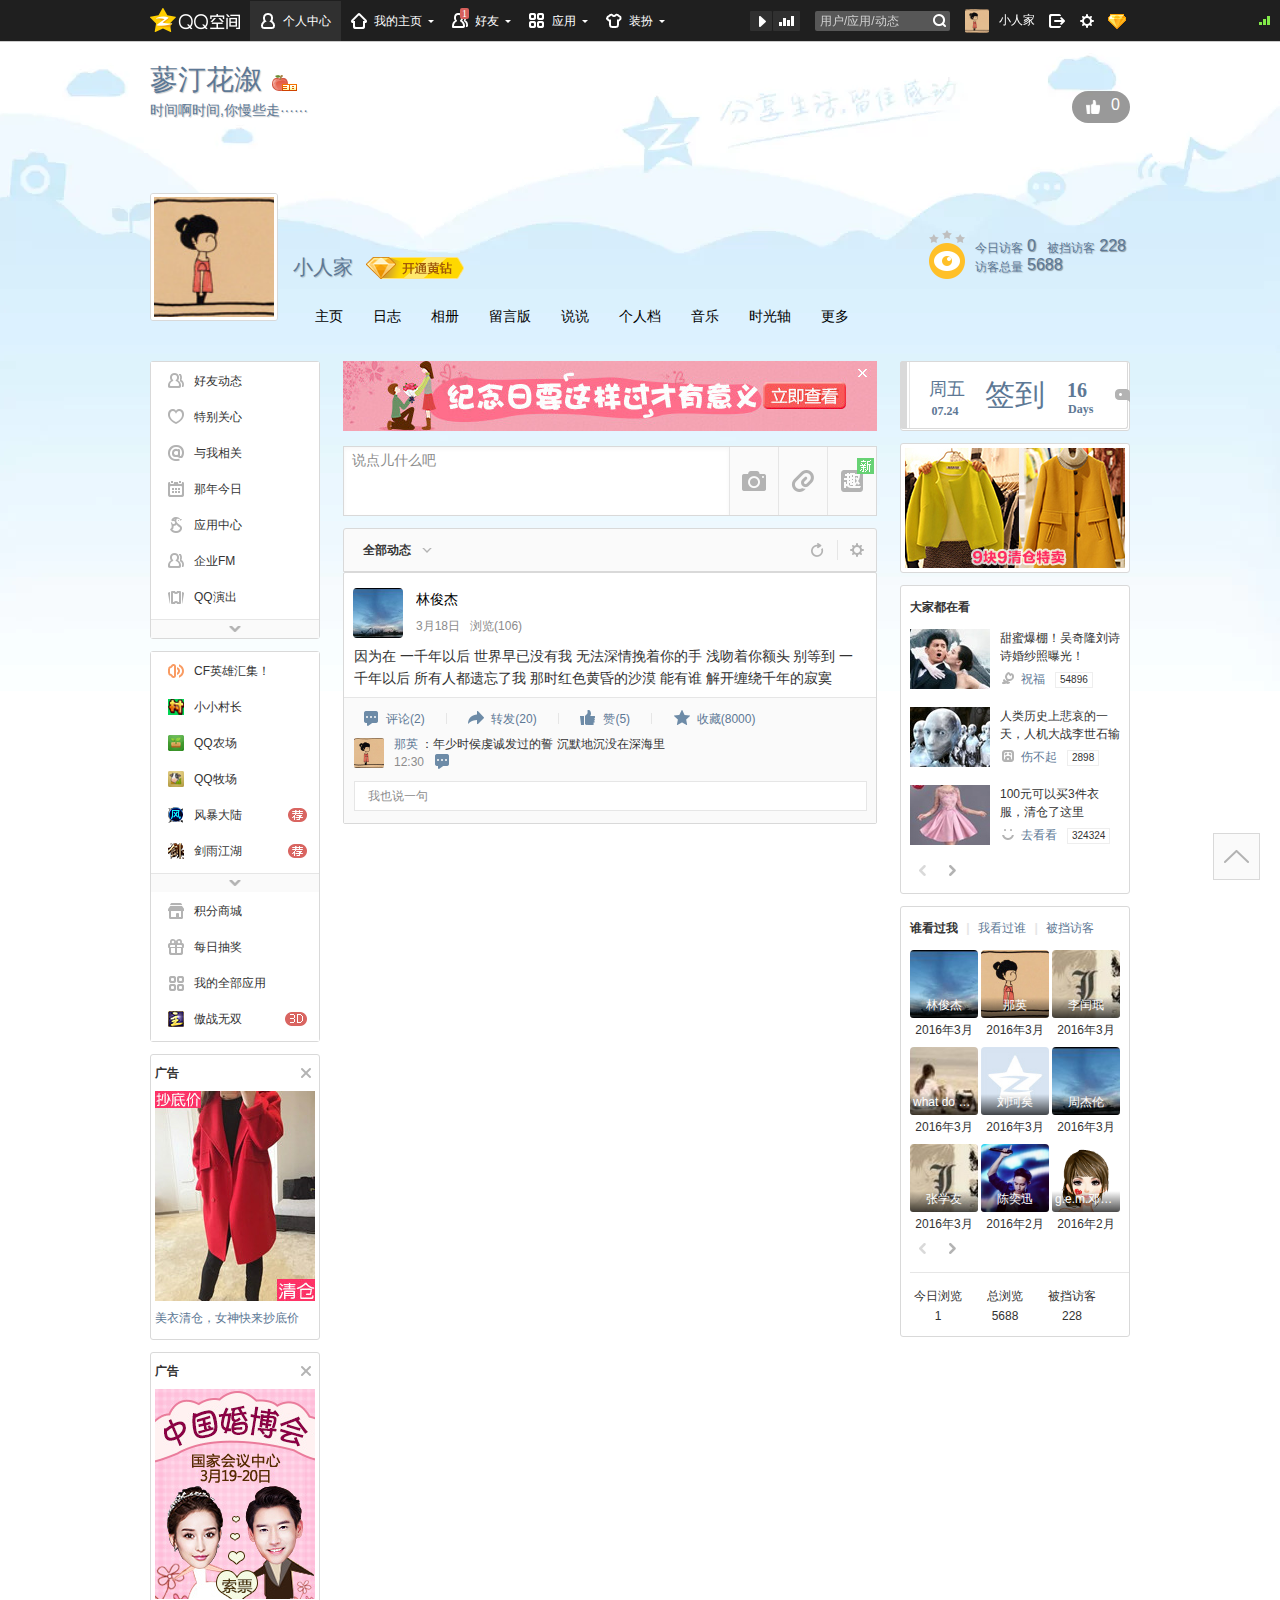
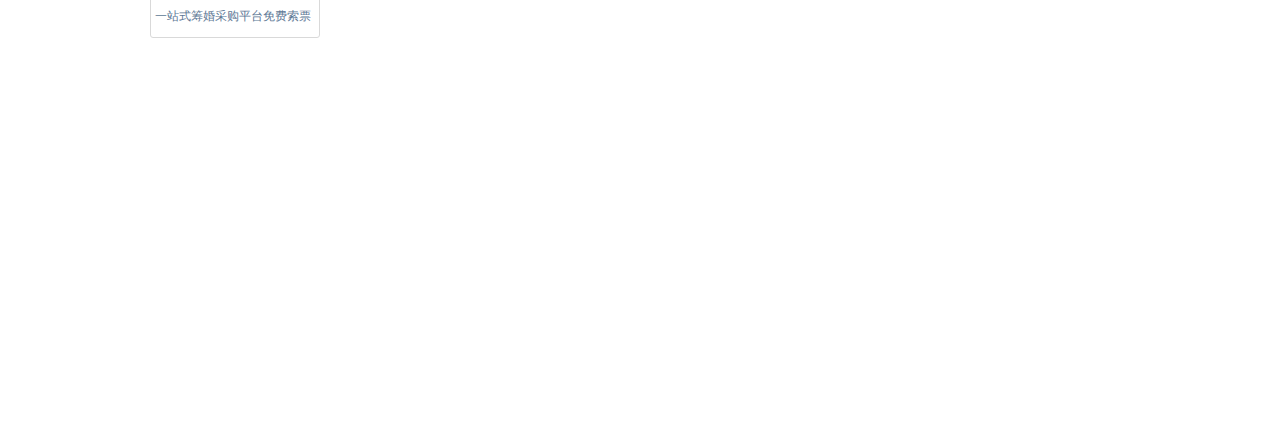
==== commit 72f54bae: "第二次提交" ====
--- a/qqzone.html
+++ b/qqzone.html
@@ -647,7 +647,8 @@
                                 </a>
                             </div>
                             <div class="feed-control-tab-op">
-                                <a title="刷新动态" href="javascript:;" class="item-left"><i class="ui-icon icon-refresh"></i></a>
+                                <a title="刷新动态" href="javascript:;" class="item-left"><i
+                                        class="ui-icon icon-refresh"></i></a>
                                 <span class="line"></span>
                                 <a title="动态设置" href="javascript:;" class="item-right"><i class="ui-icon icon-set"></i></a>
                             </div>
@@ -657,8 +658,58 @@
                                 <li class="f-single">
                                     <div class="f-aside">
                                         <div class="f-user-pto"><img src="./img/friends/friends-2.jpg" alt=""/></div>
-                                        <div class="f-user-info"></div>
+                                        <div class="f-user-info"><a href="javascript:">林俊杰</a><span>3月18日</span><span>浏览(106)</span>
+                                        </div>
                                     </div>
+                                    <div class="f-wrap">
+                                        <div class="f-info">因为在 一千年以后 世界早已没有我 无法深情挽着你的手 浅吻着你额头 别等到 一千年以后 所有人都遗忘了我
+                                            那时红色黄昏的沙漠 能有谁 解开缠绕千年的寂寞<img
+                                                    src="http://qzonestyle.gtimg.cn/qzone/em/e130.png" alt=""></div>
+                                        <div class="qz_summary">
+                                            <div class="f-op-wrap">
+                                                <p class="f-detail">
+                                                    <a href="javascript:;" class="item">
+                                                        <i class="ui-icon icon-comment"></i>评论(2)
+                                                    </a>
+                                                    <span class="item-line"></span>
+                                                    <a href="javascript:;" class="item">
+                                                        <i class="ui-icon icon-forward"></i>转发(20)
+                                                    </a>
+                                                    <span class="item-line"></span>
+                                                    <a href="javascript:;" class="item">
+                                                        <i class="ui-icon icon-praise"></i>赞(5)
+                                                    </a>
+                                                    <span class="item-line"></span>
+                                                    <a href="javascript:;" class="item">
+                                                        <i class="ui-icon icon-feed-collect"></i>收藏(8000)
+                                                    </a>
+                                                </p>
+
+                                                <div class="mod-comments">
+                                                    <div class="comments-list ">
+                                                        <ul>
+                                                            <li class="comments-item">
+                                                               <div> <div class="ui-avatar"><img src="img/friends/friends-1.jpg" alt=""/></div>
+                                                                   <div class="comments-content"><a class="name" href="javascript:;">那英</a>&nbsp：年少时侯虔诚发过的誓  沉默地沉没在深海里<div class="comments-op"><span>12:30</span><a href="javascript:;" class="hide-clip"></a></div></div></div>
+                                                            </li>
+                                                        </ul>
+                                                    </div>
+                                                    <div class="addComment">
+                                                        <div class="addComment-box" id="addComment-box">我也说一句</div>
+                                                        <div class="addComment-inner none" spellcheck="false" contenteditable="true"></div>
+                                                        <div class="addComment-ft none">
+                                                                <a href="javascript:;" class="btn-post">
+                                                                    <span>发表</span>
+                                                                </a>
+
+                                                        </div>
+
+                                                    </div>
+                                                </div>
+                                                    </div>
+                                                </div>
+                                            </div>
+
 
                                 </li>
                             </ul>
--- a/css/top-container.css
+++ b/css/top-container.css
@@ -41,7 +41,7 @@
     position: fixed;
     top: 0;
     left: 0;
-    z-index: 1;
+    z-index:2;
     width: 100%;
     height: 41px;
     background: #1f1f1f;
--- a/css/body-container.css
+++ b/css/body-container.css
@@ -775,6 +775,7 @@
 
 .layout-body .col-main .main-contain .post-container .qz-poster {
     position: relative;
+    z-index:1;
     margin-bottom: 12px;
     background-color: #fff;
 }
@@ -1996,6 +1997,193 @@
     -moz-border-radius: 4px;
     border-radius: 4px;;
 }
-.main-contain .feed-friend .f-single .f-aside .f-user-info{
-
+.main-contain .feed-friend .f-single .f-aside .f-user-info a{
+    width: 100%;
+    white-space: nowrap;
+    word-wrap: normal;
+    overflow: hidden;
+    text-overflow: ellipsis;
+    font-size: 14px;
+    line-height: 22px;
+    margin-bottom: 8px;
+}
+.main-contain .feed-friend .f-single .f-aside .f-user-info a:hover{
+    text-decoration: none;
+}
+.main-contain .feed-friend .f-single .f-aside .f-user-info span{
+    margin-right:10px;
+    color:#8c8c8c;
+}
+.main-contain .feed-friend .f-single .f-wrap{
+    position: relative;
+    word-wrap: break-word;
+}
+.main-contain .feed-friend .f-single .f-wrap .f-info{
+    padding: 0 10px 8px;
+    margin-top: -5px;
+    font-size:14px;
+    line-height: 22px;
+    color:#333;
+}
+.main-contain .feed-friend .f-single .f-wrap .f-info img{
+    display: inline-block;
+    vertical-align: text-bottom;
+}
+.main-contain .feed-friend .f-single .f-wrap .qz_summary{
+    overflow:hidden;
+}
+
+.main-contain .feed-friend .f-single .f-wrap .qz_summary .f-op-wrap{
+    background-color: #fafafa;
+    overflow: hidden;
+}
+.main-contain .feed-friend .f-single .f-wrap .qz_summary .f-op-wrap .f-detail{
+    padding: 5px 10px;
+    position: relative;
+    border-top:1px solid #e6e6e6;
+}
+.main-contain .feed-friend .f-single .f-wrap .qz_summary .f-op-wrap .f-detail .item{
+    display: inline-block;
+    height: 16px;
+    padding: 6px 8px;
+    margin: 0 8px 0 0;
+    color:#5d7895;
+    vertical-align: middle;
+    border:1px solid #fafafa;
+}
+.main-contain .feed-friend .f-single .f-wrap .qz_summary .f-op-wrap .f-detail .item:hover{
+    background:#fff;
+    border-color:#e6e6e6;
+}
+.main-contain .feed-friend .f-single .f-wrap .qz_summary .f-op-wrap .f-detail .item .ui-icon{
+    display: inline-block;
+    margin-right: 7px;
+    vertical-align: -3px;
+    height:16px;
+    width:16px;
+}
+.main-contain .feed-friend .f-single .f-wrap .qz_summary .f-op-wrap .f-detail .item .icon-comment{
+    background:url("../img/35.32-man160203180152.png")no-repeat -224px -104px;
+}
+.main-contain .feed-friend .f-single .f-wrap .qz_summary .f-op-wrap .f-detail .item .icon-forward{
+    background:url("../img/35.32-man160203180152.png")no-repeat -224px -130px;
+}
+.main-contain .feed-friend .f-single .f-wrap .qz_summary .f-op-wrap .f-detail .item .icon-praise{
+    background:url("../img/35.32-man160203180152.png")no-repeat -224px -26px;
+}
+.main-contain .feed-friend .f-single .f-wrap .qz_summary .f-op-wrap .f-detail .item .icon-feed-collect{
+    background:url("../img/35.32-man160203180152.png")no-repeat -224px -182px;
+}
+.main-contain .feed-friend .f-single .f-wrap .qz_summary .f-op-wrap .f-detail .item-line{
+    width: 1px;
+    height: 11px;
+    margin-right: 9px;
+    border-right:1px solid #e6e6e6;
+    overflow: hidden;
+    display: inline-block;
+    line-height: 0;
+    vertical-align: -3px;
+}
+.main-contain .feed-friend .f-single .f-wrap .qz_summary .f-op-wrap .mod-comments{
+    overflow: hidden;
+    padding: 0 10px 12px;
+}
+.main-contain .feed-friend .f-single .f-wrap .qz_summary .f-op-wrap .mod-comments .comments-item{
+    margin-bottom:4px;
+    position: relative;
+}
+.main-contain .feed-friend .f-single .f-wrap .qz_summary .f-op-wrap .mod-comments .comments-item .ui-avatar{
+    display: inline-block;
+    position: absolute;
+    height:33px;
+    width:30px;
+
+}
+.main-contain .feed-friend .f-single .f-wrap .qz_summary .f-op-wrap .mod-comments .comments-item .ui-avatar img{
+    height:30px;
+    width:100%;
+    display: inline-block;
+    border-radius: 2px;
+}
+.f-single .f-wrap .qz_summary .f-op-wrap .mod-comments .comments-item .comments-content{
+    position:relative;
+    display: inline-block;
+    margin-left: 40px;
+    line-height:18px;
+    top:-3px;
+    color:#333;
+    overflow: hidden;
+}
+.f-single .f-wrap .qz_summary .f-op-wrap .mod-comments .comments-item .comments-content .name{
+    display: inline-block;
+    color:#5d7895;
+}
+.f-single .f-wrap .qz_summary .f-op-wrap .mod-comments .comments-item .comments-content .name:hover{
+    text-decoration: underline;
+}
+.f-single .f-wrap .qz_summary .f-op-wrap .mod-comments .comments-item .comments-content .comments-op{
+    line-height:18px;
+
+}
+.f-single .f-wrap .qz_summary .f-op-wrap .mod-comments .comments-item .comments-content .comments-op span{
+    display: inline-block;
+    margin-right:10px;
+    color:#8c8c8c;
+}
+.f-single .f-wrap .qz_summary .f-op-wrap .mod-comments .comments-item .comments-content .comments-op .hide-clip{
+    display: inline-block;
+    width: 16px;
+    height: 16px;
+    margin-right: 10px;
+    vertical-align: -3px;
+    background:url("../img/35.32-man160203180152.png")no-repeat -224px -104px;
+
+}
+.f-single .f-wrap .qz_summary .f-op-wrap .mod-comments .addComment{
+    position:relative;
+}
+.f-single .f-wrap .qz_summary .f-op-wrap .mod-comments .addComment .addComment-box{
+    /*position: absolute;*/
+    padding:2px 3px 2px 13px;
+    height: 24px;
+    width:495px;
+    border:1px solid #e6e6e6;
+    background: #fff;
+    color:#8c8c8c;
+    line-height:24px;
+}
+.f-single .f-wrap .qz_summary .f-op-wrap .mod-comments .addComment .addComment-inner{
+    height: 60px;
+    width:495px;
+    line-height: 20px;
+    padding: 3px 8px 5px;
+    background: none;
+    font-size: 14px;
+    box-shadow: inset 0 2px 4px 0 rgba(0,0,0,.04);
+    overflow: hidden;
+    overflow-y: auto;
+    color:#333;
+    background:#fff;
+    border:1px solid #e6e6e6;
+    outline:none;
+}
+.f-single .f-wrap .qz_summary .f-op-wrap .mod-comments .addComment .addComment-ft{
+    overflow: hidden;
+    margin-top: 4px;
+}
+.f-single .f-wrap .qz_summary .f-op-wrap .mod-comments .addComment .addComment-ft .btn-post{
+    float:right;
+    padding: 0 10px;
+    width: 55px;
+    text-align: center;
+    height: 28px;
+    line-height: 28px;
+    border-radius: 2px;
+    vertical-align: middle;
+    border: 1px solid #4798d6;
+    background-color: #5caae6;
+    background-position: 0 0 !important;
+}
+.f-single .f-wrap .qz_summary .f-op-wrap .mod-comments .addComment .addComment-ft .btn-post span{
+    font-size:14px;
 }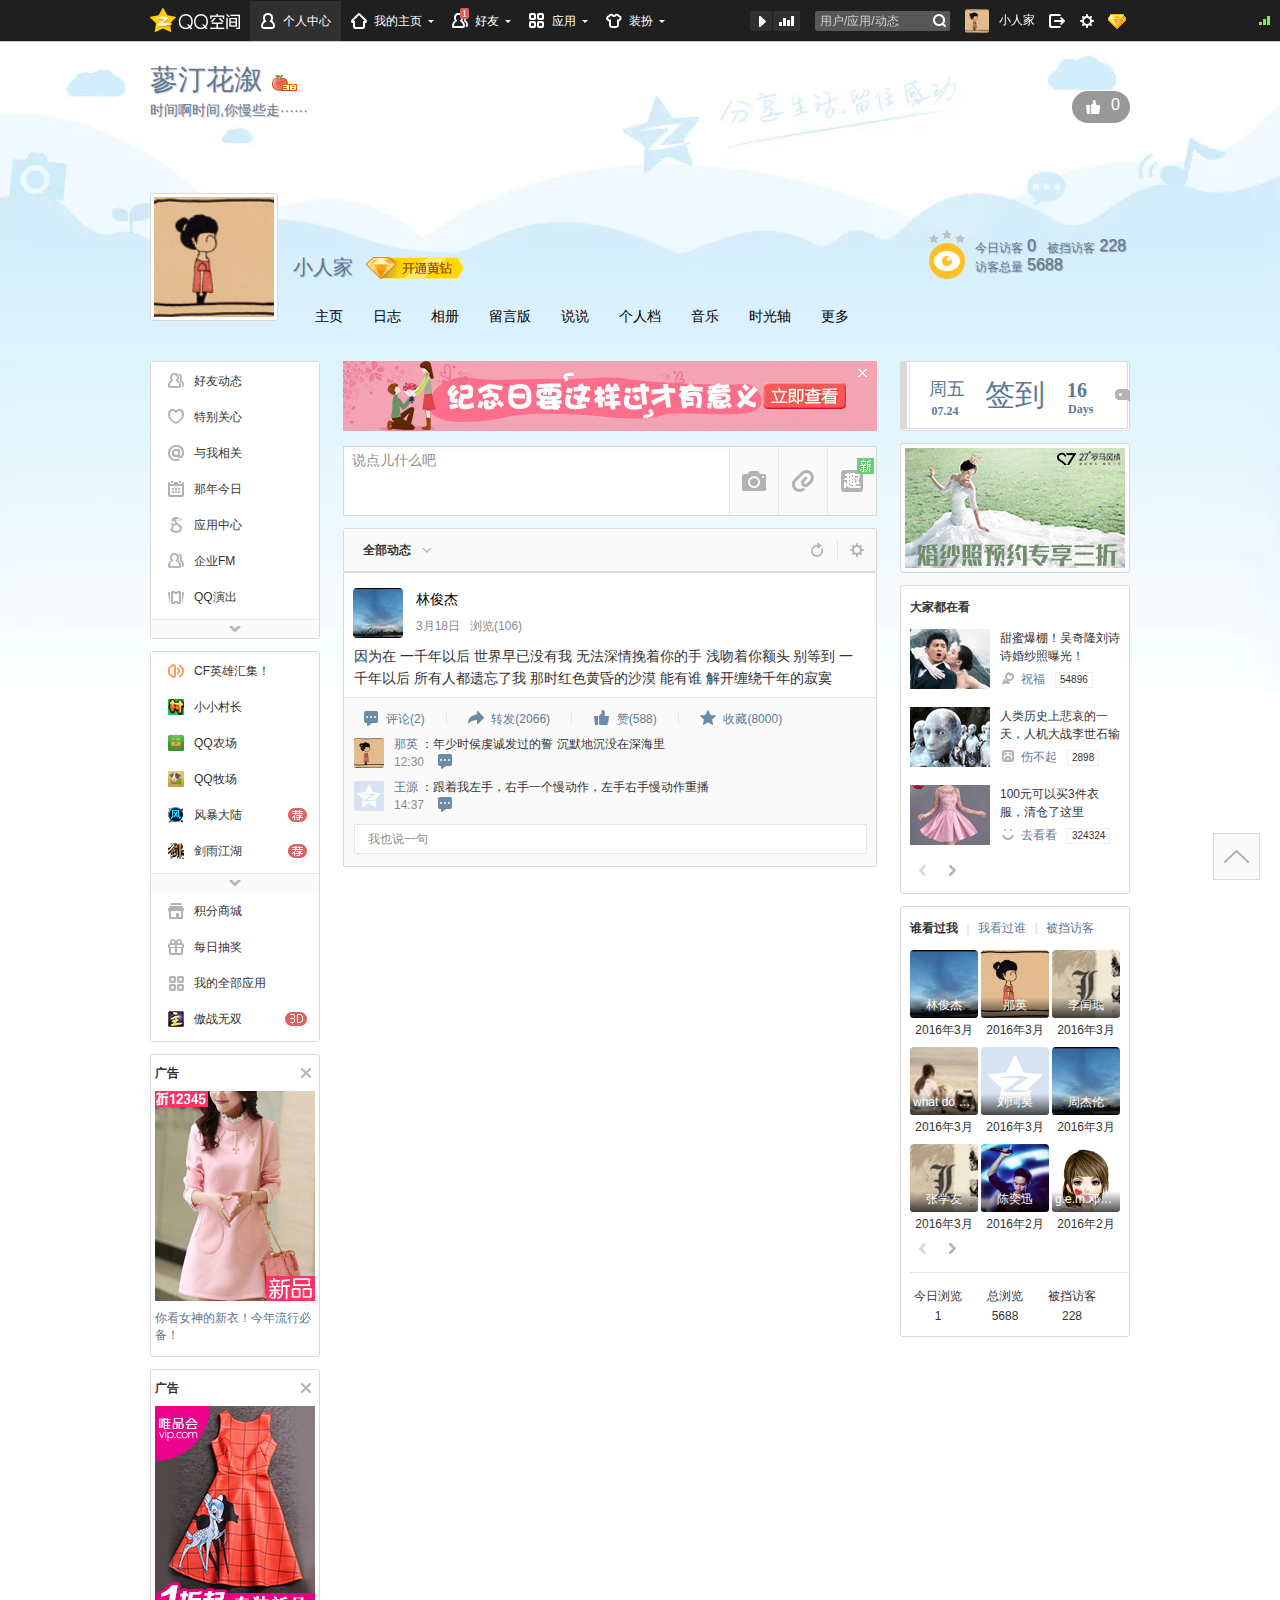
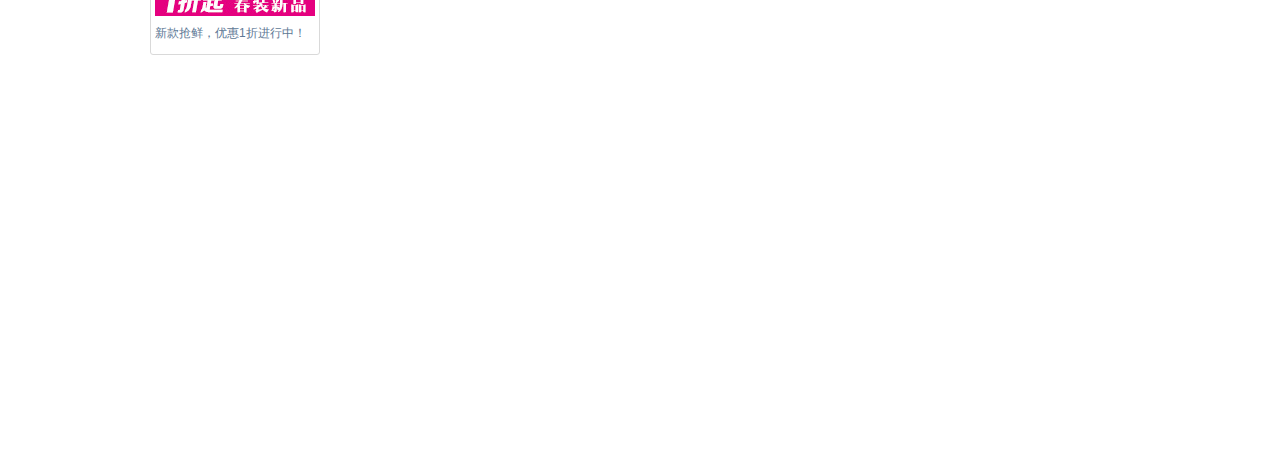
==== commit 8f1225a8: "第三次提交 实现编辑功能" ====
--- a/qqzone.html
+++ b/qqzone.html
@@ -1,266 +1,294 @@
 <!DOCTYPE html>
 <html>
-<head>
-    <meta charset="UTF-8">
-    <title>QQ空间</title>
-    <link type="text/css" rel="stylesheet" href="css/top-container.css"/>
-    <link type="text/css" rel="stylesheet" href="css/body-container.css"/>
-</head>
-<body>
-<div class="top-container" id="top-container">
-    <div class="option" id="option">
-        <a class="logo" href="javascript:;" title="QQ空间" target="_self"></a>
-        <ul class="top-nav" id="top-nav">
-            <li class="nav-list" id="tb_ic_li">
-                <div class="nav-list-inner">
-                    <a class="nav-hover selectBg" href="javascript:;">
-                        <i class="top-nav-icon icon-iCenter"></i>
-                        <span>个人中心</span>
-                    </a></div>
-            </li>
-            <li class="nav-list" id="tb_index_li">
-                <div class="nav-list-inner"><a href="javascript:;" class="aMainPage"><i
+
+	<head>
+		<meta charset="UTF-8">
+		<title>QQ空间</title>
+		<link type="text/css" rel="stylesheet" href="css/top-container.css" />
+		<link type="text/css" rel="stylesheet" href="css/body-container.css" />
+	</head>
+
+	<body>
+		<div class="top-container" id="top-container">
+			<div class="option" id="option">
+				<a class="logo" href="javascript:;" title="QQ空间" target="_self"></a>
+				<ul class="top-nav" id="top-nav">
+					<li class="nav-list" id="tb_ic_li">
+						<div class="nav-list-inner">
+							<a class="nav-hover selectBg" href="javascript:;">
+								<i class="top-nav-icon icon-iCenter"></i>
+								<span>个人中心</span>
+							</a>
+						</div>
+					</li>
+					<li class="nav-list" id="tb_index_li">
+						<div class="nav-list-inner"><a href="javascript:;" class="aMainPage"><i
                         class="top-nav-icon icon-homepage"></i><span>我的主页</span><i class="drop-down"></i></a></div>
-                <div class="nav-drop-down" style="display:none;">
-                    <div class="side-area">
-                        <div class="homepage-link">
-                            <a class="link-icon" href="javascript:;"><i class="icon-home"></i></a><a
-                                class="link-text" href="javascript:;">主页</a>
-                        </div>
-                    </div>
-                    <div class="main-area">
-                        <div class="main-application">
-                            <ul class="main-application-list" id="homepage-list">
-                                <li><a href="javascript:;"><i class="icon-blog"></i></a><a class="link-app">日志</a></li>
-                                <li><a href="javascript:;"><i class="icon-photo"></i></a><a class="link-app">相册</a></li>
-                                <li><a href="javascript:;"><i class="icon-say"></i></a><a class="link-app">说说</a></li>
-                                <li><a href="javascript:;"><i class="icon-share"></i></a><a class="link-app">分享</a></li>
-                                <li><a href="javascript:;"><i class="icon-time-line"></i></a><a class="link-app">时光轴</a>
-                                </li>
-                                <li><a href="javascript:;"><i class="icon-video"></i></a><a class="link-app">视频</a></li>
-                                <li><a href="javascript:;"><i class="icon-music"></i></a><a class="link-app">音乐</a></li>
-                                <li><a href="javascript:;"><i class="icon-message-book"></i></a><a
-                                        class="link-app">留言板</a></li>
-                                <li><a href="javascript:;"><i class="icon-personal"></i></a><a class="link-app">个人档</a>
-                                </li>
-                                <li><a href="javascript:;"><i class="icon-collect"></i></a><a class="link-app">收藏</a>
-                                </li>
-                            </ul>
-                        </div>
-                    </div>
-                </div>
-            </li>
-            <li class="nav-list" id="tb_friend_li">
-                <div class="nav-list-inner">
-                    <a href="javascript:;" class="aMyFriends"><i class="top-nav-icon icon-friend"></i>
+						<div class="nav-drop-down" style="display:none;">
+							<div class="side-area">
+								<div class="homepage-link">
+									<a class="link-icon" href="javascript:;"><i class="icon-home"></i></a><a class="link-text" href="javascript:;">主页</a>
+								</div>
+							</div>
+							<div class="main-area">
+								<div class="main-application">
+									<ul class="main-application-list" id="homepage-list">
+										<li><a href="javascript:;"><i class="icon-blog"></i></a><a class="link-app">日志</a></li>
+										<li><a href="javascript:;"><i class="icon-photo"></i></a><a class="link-app">相册</a></li>
+										<li><a href="javascript:;"><i class="icon-say"></i></a><a class="link-app">说说</a></li>
+										<li><a href="javascript:;"><i class="icon-share"></i></a><a class="link-app">分享</a></li>
+										<li><a href="javascript:;"><i class="icon-time-line"></i></a><a class="link-app">时光轴</a>
+										</li>
+										<li><a href="javascript:;"><i class="icon-video"></i></a><a class="link-app">视频</a></li>
+										<li><a href="javascript:;"><i class="icon-music"></i></a><a class="link-app">音乐</a></li>
+										<li><a href="javascript:;"><i class="icon-message-book"></i></a><a class="link-app">留言板</a></li>
+										<li><a href="javascript:;"><i class="icon-personal"></i></a><a class="link-app">个人档</a>
+										</li>
+										<li><a href="javascript:;"><i class="icon-collect"></i></a><a class="link-app">收藏</a>
+										</li>
+									</ul>
+								</div>
+							</div>
+						</div>
+					</li>
+					<li class="nav-list" id="tb_friend_li">
+						<div class="nav-list-inner">
+							<a href="javascript:;" class="aMyFriends"><i class="top-nav-icon icon-friend"></i>
                         <span>好友</span><i class="drop-down"></i>
                         <span class="new-friends-num">1</span>
                     </a></div>
-                <div class="nav-drop-down friends-drop-down" style="display:none;">
-                    <div class="side-area">
-                        <div class="friends-link">
-                            <a href="javascript:" class="link-icon"><i class="icon-friends"></i></a>
-                            <a href="javascript:" class="link-text">寻找好友</a>
-                        </div>
-                        <div class="friends-relation">
-                            <a href="javascript:" class="link-icon"><i class="icon-relation"></i></a>
-                            <a href="javascript:" class="link-text">亲密度</a>
-                        </div>
-                    </div>
-                    <div class="main-area">
-                        <div class="friends-outer">
-                            <div class="friends-inner">
-                                <div class="hd">
-                                    <h3>最近联络的好友</h3>
-
-                                    <div class="friends-search-bar ">
-                                        <input type="text" placeholder="搜索好友">
-                                        <button><i class="top-nav-icon icon-friend-search"></i></button>
-                                        <!--<div class="friends-results-topbar" style="display:none">-->
-                                        <!--<ul class="results-list-topbar qz-scrollbar" id="search_friend_result"></ul>-->
-                                        <!--<p class="null" style="display:none">没有找到相关用户</p>-->
-                                    </div>
-                                </div>
-                                <div class="bd">
-                                    <ul class="main-friends-list" id="main-friends-list"></ul>
-                                </div>
-                                <div class="ft" id="friends-inner-ft"><p><a href="javascript:;">最近添加的好友<span
+						<div class="nav-drop-down friends-drop-down" style="display:none;">
+							<div class="side-area">
+								<div class="friends-link">
+									<a href="javascript:" class="link-icon"><i class="icon-friends"></i></a>
+									<a href="javascript:" class="link-text">寻找好友</a>
+								</div>
+								<div class="friends-relation">
+									<a href="javascript:" class="link-icon"><i class="icon-relation"></i></a>
+									<a href="javascript:" class="link-text">亲密度</a>
+								</div>
+							</div>
+							<div class="main-area">
+								<div class="friends-outer">
+									<div class="friends-inner">
+										<div class="hd">
+											<h3>最近联络的好友</h3>
+
+											<div class="friends-search-bar ">
+												<input type="text" placeholder="搜索好友">
+												<button><i class="top-nav-icon icon-friend-search"></i></button>
+												<!--<div class="friends-results-topbar" style="display:none">-->
+												<!--<ul class="results-list-topbar qz-scrollbar" id="search_friend_result"></ul>-->
+												<!--<p class="null" style="display:none">没有找到相关用户</p>-->
+											</div>
+										</div>
+										<div class="bd">
+											<ul class="main-friends-list" id="main-friends-list"></ul>
+										</div>
+										<div class="ft" id="friends-inner-ft">
+											<p><a href="javascript:;">最近添加的好友<span
                                         class="new-friends"></span></a>
-                                </p></div>
-                            </div>
-                        </div>
-                    </div>
-                </div>
-            </li>
-            <li class="nav-list" id="tb_app_li">
-                <div class="nav-list-inner"><a href="javascript:;" class="aAppStore"><i
+											</p>
+										</div>
+									</div>
+								</div>
+							</div>
+						</div>
+					</li>
+					<li class="nav-list" id="tb_app_li">
+						<div class="nav-list-inner"><a href="javascript:;" class="aAppStore"><i
                         class="top-nav-icon icon-application"></i><span>应用</span><i
                         class="drop-down"></i></a></div>
-                <div class="nav-drop-down application-drop-down" style="display:none;">
-                    <div class="side-area">
-                        <div class="application-shop">
-                            <a class="link-icon" href="javascript:;"><i class="icon-shop"></i></a>
-                            <a class="link-text" href="javascript:;">积分商城</a>
-                        </div>
-
-                        <div class="application-gift">
-                            <a class="link-icon" href="javascript:;"><i class="icon-gift"></i><i class="icon-prize"></i></a>
-                            <a class="link-text" href="javascript:;">每日礼包</a>
-                        </div>
-                        <div class="application-game">
-                            <a class="link-icon" href="javascript:;"><i class="icon-game"></i></a>
-                            <a class="link-text" href="javascript:;">找游戏</a>
-                        </div>
-                    </div>
-                    <div class="main-area">
-                        <div class="main-application">
-                            <ul class="main-application-list " id="appStore-list">
-                            </ul>
-                        </div>
-                    </div>
-                </div>
-            </li>
-            <li class="nav-list" id="tb_dress_li">
-                <div class="nav-list-inner">
-                    <a href="javascript:;" class="aDress">
-                        <i class="top-nav-icon icon-dress-up"></i><span>装扮</span>
-                        <i class="drop-down"></i></a></div>
-                <div class="nav-drop-down dress-drop-down" style="display:none;">
-                    <div class="side-area">
-                        <div class="fast-dress">
-                            <a class="link-icon" href="javascript:;"><i class="icon-fast-dress"></i></a>
-                            <a class="link-text" href="javascript:;">一键装扮</a>
-                        </div>
-                        <div class="dress-mall">
-                            <a class="link-icon"><i class="icon-dress-mall"></i></a>
-                            <a class=" link-text">装扮商城</a>
-                        </div>
-                    </div>
-                    <div class="main-area">
-                        <div class="dress-box">
-                            <div class="dress-menu" id="dress-menu">
-                                <a class="dress-menu-link hover">路过心灵的句子</a><span class="spe-line"></span>
-                                <a class="dress-menu-link">极速传说</a><span class="spe-line"></span>
-                                <a class="dress-menu-link">心已飞远</a><span class="spe-line"></span>
-                                <a class="dress-menu-link">新潮流</a>
-                            </div>
-                            <ul class="dress-list dress-select">
-                                <li><a class="dress-item" href="javascript:;"><img src="img/dress/u0-0.gif" alt=""/></a>
-                                </li>
-                                <li><a class="dress-item" href="javascript:;"><img src="img/dress/u0-1.gif" alt=""/></a>
-                                </li>
-                                <li><a class="dress-item" href="javascript:;"><img src="img/dress/u0-2.gif" alt=""/></a>
-                                </li>
-                                <li><a class="dress-item" href="javascript:;"><img src="img/dress/u0-3.gif" alt=""/></a>
-                                </li>
-                            </ul>
-                            <ul class="dress-list">
-                                <li><a class="dress-item" href="javascript:;"><img src="img/dress/u3-0.gif" alt=""/></a>
-                                </li>
-                                <li><a class="dress-item" href="javascript:;"><img src="img/dress/u3-1.gif" alt=""/></a>
-                                </li>
-                                <li><a class="dress-item" href="javascript:;"><img src="img/dress/u3-2.gif" alt=""/></a>
-                                </li>
-                                <li><a class="dress-item" href="javascript:;"><img src="img/dress/u3-3.gif" alt=""/></a>
-                                </li>
-                            </ul>
-                            <ul class="dress-list">
-                                <li><a class="dress-item" href="javascript:;"><img src="img/dress/u1-0.gif" alt=""/></a>
-                                </li>
-                                <li><a class="dress-item" href="javascript:;"><img src="img/dress/u1-1.gif" alt=""/></a>
-                                </li>
-                                <li><a class="dress-item" href="javascript:;"><img src="img/dress/u1-2.gif" alt=""/></a>
-                                </li>
-                                <li><a class="dress-item" href="javascript:;"><img src="img/dress/u1-3.gif" alt=""/></a>
-                                </li>
-                            </ul>
-                            <ul class="dress-list">
-                                <li><a class="dress-item" href="javascript:;"><img src="img/dress/u2-0.gif" alt=""/></a>
-                                </li>
-                                <li><a class="dress-item" href="javascript:;"><img src="img/dress/u2-1.gif" alt=""/></a>
-                                </li>
-                                <li><a class="dress-item" href="javascript:;"><img src="img/dress/u2-2.gif" alt=""/></a>
-                                </li>
-                                <li><a class="dress-item" href="javascript:;"><img src="img/dress/u2-3.gif" alt=""/></a>
-                                </li>
-                            </ul>
-                        </div>
-                    </div>
-                </div>
-            </li>
-        </ul>
-        <div class="user-info">
-            <a class="user-home" href="javascript:;"><img src="img/user.jpg" alt="您的头像"/><span>小人家</span></a>
-            <a class="logout_new" href="javascript:;" title="退出"><i class="icon-logout"></i></a>
-
-            <div class="tb_setting" id="tb_setting_li"><i class="tb_setting_i"></i>
-                <b class="white-line"></b>
-
-                <div class="user-drop-down">
-                    <div class="drop-down-setting">
-                        <a href="javascript:;" title="修改资料">修改资料</a>
-                        <a href="javascript:;" title="主页排版">主页排版</a>
-                        <a href="javascript:;" title="空间设置">空间设置</a>
-                        <a href="javascript:;" title="权限设置">权限设置</a>
-                    </div>
-                    <a href="javascript:;" title="帮助中心">帮助中心</a>
-                    <a href="javascript:;" title="意见反馈">意见反馈</a>
-                </div>
-            </div>
-            <div class="vip_setting" id="vip_setting_li"><i class="vip_setting_i"></i>
-
-                <div class="vip-drop-down">
-                    <div class="drop-down-setting">
-                        <a href="javascript:;">开通黄钻</a>
-                        <a href="javascript:;">开年费黄钻</a>
-                        <a href="javascript:;">向好友索取</a>
-                        <a href="javascript:;">赠送给好友</a>
-                        <a href="javascript:;">黄钻官网</a>
-                    </div>
-                </div>
-                <b class="white-line"></b>
-            </div>
-        </div>
-        <div class="top_search">
-            <div class="search_box" id="search-box">
-                <input class="search_input" type="text" placeholder="用户/应用/动态">
-                <a class="search_button" href="javascript:;"><i class="icon_search"></i></a>
-            </div>
-            <div class="search_drop_down none">
-                <ul class="search_list">
-                    <li><a href="javascript:;">
-                        <i class="ui-icon icon-ts-special"></i>
-                        <span class="info">特别关心</span>
-                    </a></li>
-                    <li><a href="javascript:;">
-                        <i class="ui-icon icon-ts-qq"></i>
-                        <span class="info">可能认识的人</span>
-                    </a></li>
-                    <li><a href="javascript:;">
-                        <i class="ui-icon icon-ts-approve"></i>
-                        <span class="info">认证空间</span>
-                    </a></li>
-                    <li><a href="javascript:;">
-                        <i class="ui-icon icon-ts-app"></i>
-                        <span class="info">应用</span>
-                    </a></li>
-                </ul>
-            </div>
-        </div>
-        <div class="music_container" id="tb_music_li" title="点击设置背景音乐">
-            <div class="music_panel">
-                <a class="music_play" href="javascript:;"><i class="icon_music_play" title="点击设置背景音乐"></i></a>
-                <a class="music_dynamic"><i class="icon_music_dynamic" title="点击设置背景音乐"></i></a>
-            </div>
-        </div>
-    </div>
-    <a href="javascript:;" class="speed_btn"></a>
-</div>
-<div class="background-container">
-    <div class="layout-head">
-        <div class="layout-head-inner">
-            <div class="head-info">
-                <h1><span>蓼汀花溆</span><a href="javascript:;" class="qz-level-flag">
+						<div class="nav-drop-down application-drop-down" style="display:none;">
+							<div class="side-area">
+								<div class="application-shop">
+									<a class="link-icon" href="javascript:;"><i class="icon-shop"></i></a>
+									<a class="link-text" href="javascript:;">积分商城</a>
+								</div>
+
+								<div class="application-gift">
+									<a class="link-icon" href="javascript:;"><i class="icon-gift"></i><i class="icon-prize"></i></a>
+									<a class="link-text" href="javascript:;">每日礼包</a>
+								</div>
+								<div class="application-game">
+									<a class="link-icon" href="javascript:;"><i class="icon-game"></i></a>
+									<a class="link-text" href="javascript:;">找游戏</a>
+								</div>
+							</div>
+							<div class="main-area">
+								<div class="main-application">
+									<ul class="main-application-list " id="appStore-list">
+									</ul>
+								</div>
+							</div>
+						</div>
+					</li>
+					<li class="nav-list" id="tb_dress_li">
+						<div class="nav-list-inner">
+							<a href="javascript:;" class="aDress">
+								<i class="top-nav-icon icon-dress-up"></i><span>装扮</span>
+								<i class="drop-down"></i></a>
+						</div>
+						<div class="nav-drop-down dress-drop-down" style="display:none;">
+							<div class="side-area">
+								<div class="fast-dress">
+									<a class="link-icon" href="javascript:;"><i class="icon-fast-dress"></i></a>
+									<a class="link-text" href="javascript:;">一键装扮</a>
+								</div>
+								<div class="dress-mall">
+									<a class="link-icon"><i class="icon-dress-mall"></i></a>
+									<a class=" link-text">装扮商城</a>
+								</div>
+							</div>
+							<div class="main-area">
+								<div class="dress-box">
+									<div class="dress-menu" id="dress-menu">
+										<a class="dress-menu-link hover">路过心灵的句子</a><span class="spe-line"></span>
+										<a class="dress-menu-link">极速传说</a><span class="spe-line"></span>
+										<a class="dress-menu-link">心已飞远</a><span class="spe-line"></span>
+										<a class="dress-menu-link">新潮流</a>
+									</div>
+									<ul class="dress-list dress-select">
+										<li>
+											<a class="dress-item" href="javascript:;"><img src="img/dress/u0-0.gif" alt="" /></a>
+										</li>
+										<li>
+											<a class="dress-item" href="javascript:;"><img src="img/dress/u0-1.gif" alt="" /></a>
+										</li>
+										<li>
+											<a class="dress-item" href="javascript:;"><img src="img/dress/u0-2.gif" alt="" /></a>
+										</li>
+										<li>
+											<a class="dress-item" href="javascript:;"><img src="img/dress/u0-3.gif" alt="" /></a>
+										</li>
+									</ul>
+									<ul class="dress-list">
+										<li>
+											<a class="dress-item" href="javascript:;"><img src="img/dress/u3-0.gif" alt="" /></a>
+										</li>
+										<li>
+											<a class="dress-item" href="javascript:;"><img src="img/dress/u3-1.gif" alt="" /></a>
+										</li>
+										<li>
+											<a class="dress-item" href="javascript:;"><img src="img/dress/u3-2.gif" alt="" /></a>
+										</li>
+										<li>
+											<a class="dress-item" href="javascript:;"><img src="img/dress/u3-3.gif" alt="" /></a>
+										</li>
+									</ul>
+									<ul class="dress-list">
+										<li>
+											<a class="dress-item" href="javascript:;"><img src="img/dress/u1-0.gif" alt="" /></a>
+										</li>
+										<li>
+											<a class="dress-item" href="javascript:;"><img src="img/dress/u1-1.gif" alt="" /></a>
+										</li>
+										<li>
+											<a class="dress-item" href="javascript:;"><img src="img/dress/u1-2.gif" alt="" /></a>
+										</li>
+										<li>
+											<a class="dress-item" href="javascript:;"><img src="img/dress/u1-3.gif" alt="" /></a>
+										</li>
+									</ul>
+									<ul class="dress-list">
+										<li>
+											<a class="dress-item" href="javascript:;"><img src="img/dress/u2-0.gif" alt="" /></a>
+										</li>
+										<li>
+											<a class="dress-item" href="javascript:;"><img src="img/dress/u2-1.gif" alt="" /></a>
+										</li>
+										<li>
+											<a class="dress-item" href="javascript:;"><img src="img/dress/u2-2.gif" alt="" /></a>
+										</li>
+										<li>
+											<a class="dress-item" href="javascript:;"><img src="img/dress/u2-3.gif" alt="" /></a>
+										</li>
+									</ul>
+								</div>
+							</div>
+						</div>
+					</li>
+				</ul>
+				<div class="user-info">
+					<a class="user-home" href="javascript:;"><img src="img/user.jpg" alt="您的头像" /><span>小人家</span></a>
+					<a class="logout_new" href="javascript:;" title="退出"><i class="icon-logout"></i></a>
+
+					<div class="tb_setting" id="tb_setting_li"><i class="tb_setting_i"></i>
+						<b class="white-line"></b>
+
+						<div class="user-drop-down">
+							<div class="drop-down-setting">
+								<a href="javascript:;" title="修改资料">修改资料</a>
+								<a href="javascript:;" title="主页排版">主页排版</a>
+								<a href="javascript:;" title="空间设置">空间设置</a>
+								<a href="javascript:;" title="权限设置">权限设置</a>
+							</div>
+							<a href="javascript:;" title="帮助中心">帮助中心</a>
+							<a href="javascript:;" title="意见反馈">意见反馈</a>
+						</div>
+					</div>
+					<div class="vip_setting" id="vip_setting_li"><i class="vip_setting_i"></i>
+
+						<div class="vip-drop-down">
+							<div class="drop-down-setting">
+								<a href="javascript:;">开通黄钻</a>
+								<a href="javascript:;">开年费黄钻</a>
+								<a href="javascript:;">向好友索取</a>
+								<a href="javascript:;">赠送给好友</a>
+								<a href="javascript:;">黄钻官网</a>
+							</div>
+						</div>
+						<b class="white-line"></b>
+					</div>
+				</div>
+				<div class="top_search">
+					<div class="search_box" id="search-box">
+						<input class="search_input" type="text" placeholder="用户/应用/动态">
+						<a class="search_button" href="javascript:;"><i class="icon_search"></i></a>
+					</div>
+					<div class="search_drop_down none">
+						<ul class="search_list">
+							<li>
+								<a href="javascript:;">
+									<i class="ui-icon icon-ts-special"></i>
+									<span class="info">特别关心</span>
+								</a>
+							</li>
+							<li>
+								<a href="javascript:;">
+									<i class="ui-icon icon-ts-qq"></i>
+									<span class="info">可能认识的人</span>
+								</a>
+							</li>
+							<li>
+								<a href="javascript:;">
+									<i class="ui-icon icon-ts-approve"></i>
+									<span class="info">认证空间</span>
+								</a>
+							</li>
+							<li>
+								<a href="javascript:;">
+									<i class="ui-icon icon-ts-app"></i>
+									<span class="info">应用</span>
+								</a>
+							</li>
+						</ul>
+					</div>
+				</div>
+				<div class="music_container" id="tb_music_li" title="点击设置背景音乐">
+					<div class="music_panel">
+						<a class="music_play" href="javascript:;"><i class="icon_music_play" title="点击设置背景音乐"></i></a>
+						<a class="music_dynamic"><i class="icon_music_dynamic" title="点击设置背景音乐"></i></a>
+					</div>
+				</div>
+			</div>
+			<a href="javascript:;" class="speed_btn"></a>
+		</div>
+		<div class="background-container">
+			<div class="layout-head">
+				<div class="layout-head-inner">
+					<div class="head-info">
+						<h1><span>蓼汀花溆</span><a href="javascript:;" class="qz-level-flag">
                     <span class="qz-lv-3" title="当前空间等级：38级；积分：10178分">
                         <span class="no">
                             <b class="d3"></b>
@@ -268,159 +296,159 @@
                         </span>
                     </span></a></h1>
 
-                <div><span>时间啊时间,你慢些走······ </span></div>
-            </div>
-            <div class="head-detail">
-                <span class="head-detail-name">小人家</span>
-                <span class="head-detail-vip" title="开通黄钻"></span>
-            </div>
-            <div class="profile-hd-actions">
-                <a href="javascript:;" class="lnk-left" title="0人赞过">
-                    <s class="sp-btn-like"></s>
-                    <span class="good-num">0</span>
-                </a>
-            </div>
-            <div class="visit-module" id="visitorsDiv">
-                <div class="visit-inner">
-                    <i class="icon-visit"></i>
-
-                    <div class="other-info">
-                        <div class="today-wrapper">
-                            <p>今日访客<span class="count count-margin">0</span></p>
-
-                            <p>被挡访客<span class="count">228</span></p>
-                        </div>
-                        <div class="count-wrapper">
-                            <p>访客总量<span class="count">5688</span></p>
-                        </div>
-                    </div>
-                </div>
-                <div class="visit-outer none">
-                    <a href="javascript:;" class="visit-hide">隐藏</a>
-                </div>
-            </div>
-        </div>
-    </div>
-    <div class="layout-nav">
-        <div class="layout-nav-inner">
-            <div class="head-avatar" id="head-avatar">
-                <!--<a href="javascript:;">-->
-                <div class="head-dress"></div>
-                <img src="img/avatar.jpg" alt="" class="user-avatar"/>
-
-                <div class="head-avatar-edit">
-                    <div class="avatar-edit-drop">
-                        <div class="title-bg none"></div>
-                        <a href="javascript:;" class="avatar-edit-title none">修改头像 <i class="drop-down-arrow none"></i>
+						<div><span>时间啊时间,你慢些走······ </span></div>
+					</div>
+					<div class="head-detail">
+						<span class="head-detail-name">小人家</span>
+						<span class="head-detail-vip" title="开通黄钻"></span>
+					</div>
+					<div class="profile-hd-actions">
+						<a href="javascript:;" class="lnk-left" title="0人赞过">
+							<s class="sp-btn-like"></s>
+							<span class="good-num">0</span>
+						</a>
+					</div>
+					<div class="visit-module" id="visitorsDiv">
+						<div class="visit-inner">
+							<i class="icon-visit"></i>
+
+							<div class="other-info">
+								<div class="today-wrapper">
+									<p>今日访客<span class="count count-margin">0</span></p>
+
+									<p>被挡访客<span class="count">228</span></p>
+								</div>
+								<div class="count-wrapper">
+									<p>访客总量<span class="count">5688</span></p>
+								</div>
+							</div>
+						</div>
+						<div class="visit-outer none">
+							<a href="javascript:;" class="visit-hide">隐藏</a>
+						</div>
+					</div>
+				</div>
+			</div>
+			<div class="layout-nav">
+				<div class="layout-nav-inner">
+					<div class="head-avatar" id="head-avatar">
+						<!--<a href="javascript:;">-->
+						<div class="head-dress"></div>
+						<img src="img/avatar.jpg" alt="" class="user-avatar" />
+
+						<div class="head-avatar-edit">
+							<div class="avatar-edit-drop">
+								<div class="title-bg none"></div>
+								<a href="javascript:;" class="avatar-edit-title none">修改头像 <i class="drop-down-arrow none"></i>
                         </a>
-                        <ul class="avatar-edit-list none">
-                            <li><a href="javascript:;">选择相册</a></li>
-                            <li><a href="javascript:;">本地上传</a></li>
-                        </ul>
-                    </div>
-                </div>
-                <!--</a>-->
-            </div>
-            <div class="head-nav">
-                <ul class="head-nav-menu">
-                    <li><a href="javascript:;">主页</a></li>
-                    <li><a href="javascript:;">日志</a></li>
-                    <li><a href="javascript:;">相册</a></li>
-                    <li><a href="javascript:;">留言版</a></li>
-                    <li><a href="javascript:;">说说</a></li>
-                    <li><a href="javascript:;">个人档</a></li>
-                    <li><a href="javascript:;">音乐</a></li>
-                    <li><a href="javascript:;">时光轴</a></li>
-                    <li><a href="javascript:;">更多</a></li>
-                </ul>
-            </div>
-        </div>
-    </div>
-    <div class="layout-background">
-        <div class="layout-body">
-            <div class="pageContent">
-                <div class="left-menu">
-                    <div class="mod-side-nav mod-side-nav-message">
-                        <div class="inner">
-                            <ul class="sn-list">
-                                <li><a href="javascript:;"><i class="ui-icon sp-friend-feed"></i><span class="sn-title">好友动态</span></a>
-                                </li>
-                                <li><a href="javascript:;"><i class="ui-icon sp-close-feed"></i><span class="sn-title">特别关心</span></a>
-                                </li>
-                                <li><a href="javascript:;"><i class="ui-icon sp-at "></i><span
+								<ul class="avatar-edit-list none">
+									<li><a href="javascript:;">选择相册</a></li>
+									<li><a href="javascript:;">本地上传</a></li>
+								</ul>
+							</div>
+						</div>
+						<!--</a>-->
+					</div>
+					<div class="head-nav">
+						<ul class="head-nav-menu">
+							<li><a href="javascript:;">主页</a></li>
+							<li><a href="javascript:;">日志</a></li>
+							<li><a href="javascript:;">相册</a></li>
+							<li><a href="javascript:;">留言版</a></li>
+							<li><a href="javascript:;">说说</a></li>
+							<li><a href="javascript:;">个人档</a></li>
+							<li><a href="javascript:;">音乐</a></li>
+							<li><a href="javascript:;">时光轴</a></li>
+							<li><a href="javascript:;">更多</a></li>
+						</ul>
+					</div>
+				</div>
+			</div>
+			<div class="layout-background">
+				<div class="layout-body">
+					<div class="pageContent">
+						<div class="left-menu">
+							<div class="mod-side-nav mod-side-nav-message">
+								<div class="inner">
+									<ul class="sn-list">
+										<li><a href="javascript:;"><i class="ui-icon sp-friend-feed"></i><span class="sn-title">好友动态</span></a>
+										</li>
+										<li><a href="javascript:;"><i class="ui-icon sp-close-feed"></i><span class="sn-title">特别关心</span></a>
+										</li>
+										<li><a href="javascript:;"><i class="ui-icon sp-at "></i><span
                                         class="sn-title">与我相关</span></a></li>
-                                <li><a href="javascript:;"><i class="ui-icon sp-past-years"></i><span class="sn-title">那年今日</span></a>
-                                </li>
-                                <li><a href="javascript:;"><i class="ui-icon sp-app-center"></i><span class="sn-title">应用中心</span></a>
-                                </li>
-                                <li><a href="javascript:;"><i class="ui-icon sp-fm"></i><span
+										<li><a href="javascript:;"><i class="ui-icon sp-past-years"></i><span class="sn-title">那年今日</span></a>
+										</li>
+										<li><a href="javascript:;"><i class="ui-icon sp-app-center"></i><span class="sn-title">应用中心</span></a>
+										</li>
+										<li><a href="javascript:;"><i class="ui-icon sp-fm"></i><span
                                         class="sn-title">企业FM</span></a></li>
-                                <li><a href="javascript:;"><i class="ui-icon sp-show"></i><span
+										<li><a href="javascript:;"><i class="ui-icon sp-show"></i><span
                                         class="sn-title">QQ演出</span></a></li>
-                            </ul>
-                            <a href="javascript:;" id="tab_switch" class="more-toggle" title="展开">
-                                <i class="ui-icon sp-nav-l-down"></i>
-                            </a>
-                            <ul class="sn-list none">
-                                <li><a href="javascript:;"><i class="ui-icon sp-fav"></i><span
+									</ul>
+									<a href="javascript:;" id="tab_switch" class="more-toggle" title="展开">
+										<i class="ui-icon sp-nav-l-down"></i>
+									</a>
+									<ul class="sn-list none">
+										<li><a href="javascript:;"><i class="ui-icon sp-fav"></i><span
                                         class="sn-title">我的收藏</span></a></li>
-                                <li><a href="javascript:;"><i class="ui-icon sp-weiYun"></i><span
+										<li><a href="javascript:;"><i class="ui-icon sp-weiYun"></i><span
                                         class="sn-title">微云备份</span></a></li>
-                                <li><a href="javascript:;"><i class="ui-icon sp-qq-read"></i><span
+										<li><a href="javascript:;"><i class="ui-icon sp-qq-read"></i><span
                                         class="sn-title">QQ阅读</span></a></li>
-                                <li><a href="javascript:;"><i class="ui-icon ui-icon sp-trueName-friends"></i><span
+										<li><a href="javascript:;"><i class="ui-icon ui-icon sp-trueName-friends"></i><span
                                         class="sn-title">实名朋友</span></a></li>
-                                <li><a href="javascript:;"><i class="ui-icon sp-certified"></i><span class="sn-title">认证空间</span></a>
-                                </li>
-                                <li><a href="javascript:;"><i class="ui-icon sp-dianPing"></i><span class="sn-title">吃喝玩乐</span><i
+										<li><a href="javascript:;"><i class="ui-icon sp-certified"></i><span class="sn-title">认证空间</span></a>
+										</li>
+										<li><a href="javascript:;"><i class="ui-icon sp-dianPing"></i><span class="sn-title">吃喝玩乐</span><i
                                         class="ui_icon icon_app_new"></i></a></li>
-                            </ul>
-                        </div>
-                    </div>
-                    <div class="mod-side-nav mod-side-nav-recently-used">
-                        <div class="inner">
-                            <ul class="sn-list">
-                                <li><a href="javascript:;"><i class="ui-icon sp-popularize"></i><span class="sn-title">CF英雄汇集！</span></a>
-                                </li>
-                                <!-- 以下3个是根据应用中前三个选的-->
-                                <li><a href="javascript:;"><i class="ui-icon sp-app1"></i><span
+									</ul>
+								</div>
+							</div>
+							<div class="mod-side-nav mod-side-nav-recently-used">
+								<div class="inner">
+									<ul class="sn-list">
+										<li><a href="javascript:;"><i class="ui-icon sp-popularize"></i><span class="sn-title">CF英雄汇集！</span></a>
+										</li>
+										<!-- 以下3个是根据应用中前三个选的-->
+										<li><a href="javascript:;"><i class="ui-icon sp-app1"></i><span
                                         class="sn-title">小小村长</span></a></li>
-                                <li><a href="javascript:;"><i class="ui-icon sp-app2"></i><span
+										<li><a href="javascript:;"><i class="ui-icon sp-app2"></i><span
                                         class="sn-title">QQ农场</span></a></li>
-                                <li><a href="javascript:;"><i class="ui-icon sp-app3"></i><span
+										<li><a href="javascript:;"><i class="ui-icon sp-app3"></i><span
                                         class="sn-title">QQ牧场</span></a></li>
-                                <li><a href="javascript:;"><i class="ui-icon sp-app4"></i><span
+										<li><a href="javascript:;"><i class="ui-icon sp-app4"></i><span
                                         class="sn-title">风暴大陆</span><i class="ui_icon icon_app_recommend"></i></a></li>
-                                <li><a href="javascript:;"><i class="ui-icon sp-app5"></i><span
+										<li><a href="javascript:;"><i class="ui-icon sp-app5"></i><span
                                         class="sn-title">剑雨江湖</span><i class="ui_icon icon_app_recommend"></i></a></li>
-                            </ul>
-                            <a href="javascript:;" id="tab_app_switch" class="more-toggle" title="展开">
-                                <i class="ui-icon sp-nav-l-down"></i>
-                            </a>
-                            <ul class="sn-list none">
-                                <li><a href="javascript:;"><i class="ui-icon sp-app6"></i><span
+									</ul>
+									<a href="javascript:;" id="tab_app_switch" class="more-toggle" title="展开">
+										<i class="ui-icon sp-nav-l-down"></i>
+									</a>
+									<ul class="sn-list none">
+										<li><a href="javascript:;"><i class="ui-icon sp-app6"></i><span
                                         class="sn-title">皇图(正版)</span></a></li>
-                                <li><a href="javascript:;"><i class="ui-icon sp-app7"></i><span
+										<li><a href="javascript:;"><i class="ui-icon sp-app7"></i><span
                                         class="sn-title">礼物</span></a></li>
-                                <li><a href="javascript:;"><i class="ui-icon sp-app8"></i><span
+										<li><a href="javascript:;"><i class="ui-icon sp-app8"></i><span
                                         class="sn-title">英雄令</span></a></li>
-                                <li><a href="javascript:;"><i class="ui-icon sp-app9"></i><span
+										<li><a href="javascript:;"><i class="ui-icon sp-app9"></i><span
                                         class="sn-title">斗龙OL  </span></a></li>
-                            </ul>
-                            <ul class="sn-list">
-                                <li><a href="javascript:;"><i class="ui-icon sp-shop"></i><span
+									</ul>
+									<ul class="sn-list">
+										<li><a href="javascript:;"><i class="ui-icon sp-shop"></i><span
                                         class="sn-title">积分商城</span></a></li>
-                                <li><a href="javascript:;"><i class="ui-icon sp-gift"></i><span
+										<li><a href="javascript:;"><i class="ui-icon sp-gift"></i><span
                                         class="sn-title">每日抽奖</span></a></li>
-                                <li><a href="javascript:;"><i class="ui-icon sp-my-apps"></i><span class="sn-title">我的全部应用</span></a>
-                                </li>
-                                <li><a href="javascript:;"><i class="ui-icon sp-app10"></i><span
+										<li><a href="javascript:;"><i class="ui-icon sp-my-apps"></i><span class="sn-title">我的全部应用</span></a>
+										</li>
+										<li><a href="javascript:;"><i class="ui-icon sp-app10"></i><span
                                         class="sn-title">傲战无双</span><i class="ui_icon icon_app_3d"></i></a></li>
-                            </ul>
-                        </div>
-                    </div>
-                    <div class="mod-side-advent" id="side-advent">
-                        <!--         <div class="advent-outer">
+									</ul>
+								</div>
+							</div>
+							<div class="mod-side-advent" id="side-advent">
+								<!--         <div class="advent-outer">
                            <a href="javascript:;" class="btn-close"><i class="ui-icon icon-close"></i></a>
                            <div class="advent-inner">
                            <h3 class="advent-title">广告</h3>
@@ -450,418 +478,443 @@
                            <div class="shield" style="height:200px width:200px; background:red">
                                <p>感谢你的反馈！</p><a href="javascript:;">了解广告屏蔽规则&gt;</a>
                            </div>-->
-                    </div>
-                </div>
-            </div>
-            <div class="col-main">
-                <div class="main-contain">
-                    <div class="post-container">
-                        <div class="hot-bar-wrap" id="hot-bar">
-                            <a href="javascript:;"><img src="./img/hot/0.jpg" alt=""/></a>
-                            <a href="javascript:;" class="close-x"></a>
-                        </div>
-                        <div class="qz-poster">
-                            <div class="qz-poster-inner">
-                                <div class="qz-poster-bd">
-                                    <div class="qz-input">
-                                        <div id="content" class="text-area tx-2 none" spellcheck="false"
-                                             contenteditable="true"></div>
-                                        <div id="initial-content" class="text-area">说点儿什么吧</div>
-                                    </div>
-                                    <div class="qz-input-side" id="qz-input-side">
-                                        <div class="attach">
-                                            <div class="attach-item">
-                                                <a href="javascript:;">
-                                                    <i class="icon icon-pic"></i>
-                                                </a>
-                                            </div>
-                                            <div class="attach-item">
-                                                <a href="javascript:;">
-                                                    <i class="icon icon-other"></i>
-                                                </a>
-                                            </div>
-                                            <div class="attach-item">
-                                                <a href="javascript:;">
-                                                    <i class="icon icon-funny"></i>
-                                                </a>
-                                                <i class="icon-new-fun"></i>
-                                            </div>
-                                        </div>
-                                        <div class="poster-drop-down img-drop none">
-                                            <div class="drop-box">
-                                                <ul class="list">
-                                                    <li>
-                                                        <a href="javascript:;">
-                                                            <i class="icon icon-from-cmp"></i>
-                                                            <span class="txt">本地</span>
-                                                        </a>
-                                                    </li>
-                                                    <li>
-                                                        <a href="javascript:;">
-                                                            <i class="icon icon-photo"></i>
-                                                            <span class="txt">相册</span>
-                                                        </a>
-                                                    </li>
-                                                    <li>
-                                                        <a href="javascript:;">
-                                                            <i class="icon icon-shot"></i>
-                                                            <span class="txt">截屏</span>
-                                                        </a>
-                                                    </li>
-                                                    <li>
-                                                        <a href="javascript:;">
-                                                            <i class="icon icon-meitu"></i>
-                                                            <span class="txt">拼图</span>
-                                                        </a>
-                                                    </li>
-                                                </ul>
-                                            </div>
-                                        </div>
-                                        <div class="poster-drop-down other-drop none">
-                                            <div class="drop-box">
-                                                <ul class="list">
-                                                    <li>
-                                                        <a href="javascript:;">
-                                                            <i class="icon icon-music"></i>
-                                                            <span class="txt">音乐</span>
-                                                        </a>
-                                                    </li>
-                                                    <li>
-                                                        <a href="javascript:;">
-                                                            <i class="icon icon-video"></i>
-                                                            <span class="txt">视频</span>
-                                                        </a>
-                                                    </li>
-                                                </ul>
-                                            </div>
-                                        </div>
-                                        <div class="poster-drop-down funny-drop none">
-                                            <div class="drop-box">
-                                                <ul class="list">
-                                                    <li>
-                                                        <a href="javascript:;">
-                                                            <i class="icon icon-qutu"></i>
-                                                            <span class="txt">趣图</span>
-                                                        </a>
-                                                    </li>
-                                                    <li>
-                                                        <a href="javascript:;">
-                                                            <i class="icon icon-template"></i>
-                                                            <span class="txt">气泡</span>
-                                                        </a>
-                                                    </li>
-                                                    <li>
-                                                        <a href="javascript:;">
-                                                            <i class="icon icon-qutu-emo"></i>
-                                                            <span class="txt">表情</span>
-                                                        </a>
-                                                    </li>
-                                                    <li>
-                                                        <a href="javascript:;">
-                                                            <i class="icon icon-flash-img"></i>
-                                                            <span class="txt">闪图</span>
-                                                        </a>
-                                                        <i class="icon-new-fun"></i>
-                                                    </li>
-                                                </ul>
-                                            </div>
-                                        </div>
-                                    </div>
-                                </div>
-                                <div class="qz-poster-ft none" id="qz-poster-ft">
-                                    <div class="qz-poster-attach">
-                                        <div class="qzaddons">
-                                            <a class="emot" href="javascript:;" title="插入表情">
-                                                <i class="icon icon-emot"></i></a>
-                                            <a class="at" href="javascript:;" title="提到好友" data-hottag="attachbar.at">
-                                                <i class="icon icon-at"></i></a>
-                                            <a class="topic" href="javascript:;" title="插入话题"
-                                               data-hottag="attachbar.topic">
-                                                <i class="icon icon-topic"></i></a></div>
-                                        <!--<div class="qzappwrap"></div>-->
-                                    </div>
-                                    <div class="qz-poster-sync">
-                                        <div class="sync-nuts">
-                                            <a class="sync-qq" href="javascript:;" title="同步至QQ签名">
-                                                <i class="icon icon-qq"></i></a>
-                                            <a class="sync-qq" href="javascript:;" title="同步至腾讯微博">
-                                                <i class="icon icon-weibo"></i></a>
-
-                                            <div class="set-audience">
-                                                <span class="divider">|</span>
-                                                <span class="private-label">可见范围：</span>
-                                                <a href="javascript:;" class="audience" role="button"
-                                                   aria-haspop="true">
-                                                    <span class="text-place">所有人可见</span>
-                                                    <b class="ui-trigbox-b"></b></a>
-                                            </div>
-                                        </div>
-                                        <div class="set-audience-drop none">
-                                            <div class="drop-bg">
-                                                <div class="arr">
-                                                    <b class="in"></b>
-                                                    <b class="out"></b>
-                                                </div>
-                                                <ul class="list">
-                                                    <li class="audience-list"><a href="javascript:;">
-                                                        <i class="icon icon-author-all"></i>
-                                                        <span class="icon-text on">所有人可见</span>
-                                                    </a></li>
-                                                    <li class="audience-list"><a href="javascript:;">
-                                                        <i class="icon icon-author-qq"></i>
-                                                        <span class="icon-text">QQ好友可见</span>
-                                                    </a></li>
-                                                    <li class="audience-list"><a href="javascript:;">
-                                                        <i class="icon icon-author-part"></i>
-                                                        <span class="icon-text">部分好友可见</span>
-                                                    </a></li>
-                                                    <li class="audience-list"><a href="javascript:;">
-                                                        <i class="icon icon-author-part-forbidden"></i>
-                                                        <span class="icon-text">部分好友不可见</span>
-                                                    </a></li>
-                                                    <li class="audience-list"><a href="javascript:;">
-                                                        <i class="icon icon-author-self"></i>
-                                                        <span class="icon-text">仅自己可见</span>
-                                                    </a></li>
-                                                </ul>
-                                            </div>
-                                        </div>
-
-                                    </div>
-                                    <div class="op">
-                                        <a href="javascript:;" class="btn-post">
-                                            <span>发表</span>
-                                        </a>
-                                    </div>
-
-                                </div>
-                            </div>
-                        </div>
-                    </div>
-                    <div class="feed-friend">
-                        <div class="feed-friend-hd">
-                            <div class="feed-control-tab">
-                                <a href="javascript:;">
-                                    <span>全部动态</span>
-                                    <i class="ui-icon icon-feed-down"></i>
-                                </a>
-                            </div>
-                            <div class="feed-control-tab-op">
-                                <a title="刷新动态" href="javascript:;" class="item-left"><i
+							</div>
+						</div>
+					</div>
+					<div class="col-main">
+						<div class="main-contain">
+							<div class="post-container">
+								<div class="hot-bar-wrap" id="hot-bar">
+									<a href="javascript:;"><img src="./img/hot/0.jpg" alt="" /></a>
+									<a href="javascript:;" class="close-x"></a>
+								</div>
+								<div class="qz-poster">
+									<div class="qz-poster-inner">
+										<div class="qz-poster-bd">
+											<div class="qz-input">
+												<div id="content" class="text-area tx-2 none" spellcheck="false" contenteditable="true"></div>
+												<div id="initial-content" class="text-area">说点儿什么吧</div>
+											</div>
+											<div class="qz-input-side" id="qz-input-side">
+												<div class="attach">
+													<div class="attach-item">
+														<a href="javascript:;">
+															<i class="icon icon-pic"></i>
+														</a>
+													</div>
+													<div class="attach-item">
+														<a href="javascript:;">
+															<i class="icon icon-other"></i>
+														</a>
+													</div>
+													<div class="attach-item">
+														<a href="javascript:;">
+															<i class="icon icon-funny"></i>
+														</a>
+														<i class="icon-new-fun"></i>
+													</div>
+												</div>
+												<div class="poster-drop-down img-drop none">
+													<div class="drop-box">
+														<ul class="list">
+															<li>
+																<a href="javascript:;">
+																	<i class="icon icon-from-cmp"></i>
+																	<span class="txt">本地</span>
+																</a>
+															</li>
+															<li>
+																<a href="javascript:;">
+																	<i class="icon icon-photo"></i>
+																	<span class="txt">相册</span>
+																</a>
+															</li>
+															<li>
+																<a href="javascript:;">
+																	<i class="icon icon-shot"></i>
+																	<span class="txt">截屏</span>
+																</a>
+															</li>
+															<li>
+																<a href="javascript:;">
+																	<i class="icon icon-meitu"></i>
+																	<span class="txt">拼图</span>
+																</a>
+															</li>
+														</ul>
+													</div>
+												</div>
+												<div class="poster-drop-down other-drop none">
+													<div class="drop-box">
+														<ul class="list">
+															<li>
+																<a href="javascript:;">
+																	<i class="icon icon-music"></i>
+																	<span class="txt">音乐</span>
+																</a>
+															</li>
+															<li>
+																<a href="javascript:;">
+																	<i class="icon icon-video"></i>
+																	<span class="txt">视频</span>
+																</a>
+															</li>
+														</ul>
+													</div>
+												</div>
+												<div class="poster-drop-down funny-drop none">
+													<div class="drop-box">
+														<ul class="list">
+															<li>
+																<a href="javascript:;">
+																	<i class="icon icon-qutu"></i>
+																	<span class="txt">趣图</span>
+																</a>
+															</li>
+															<li>
+																<a href="javascript:;">
+																	<i class="icon icon-template"></i>
+																	<span class="txt">气泡</span>
+																</a>
+															</li>
+															<li>
+																<a href="javascript:;">
+																	<i class="icon icon-qutu-emo"></i>
+																	<span class="txt">表情</span>
+																</a>
+															</li>
+															<li>
+																<a href="javascript:;">
+																	<i class="icon icon-flash-img"></i>
+																	<span class="txt">闪图</span>
+																</a>
+																<i class="icon-new-fun"></i>
+															</li>
+														</ul>
+													</div>
+												</div>
+											</div>
+										</div>
+										<div class="qz-poster-ft none" id="qz-poster-ft">
+											<div class="qz-poster-attach">
+												<div class="qzaddons">
+													<a class="emot" href="javascript:;" title="插入表情">
+														<i class="icon icon-emot"></i></a>
+													<a class="at" href="javascript:;" title="提到好友" data-hottag="attachbar.at">
+														<i class="icon icon-at"></i></a>
+													<a class="topic" href="javascript:;" title="插入话题" data-hottag="attachbar.topic">
+														<i class="icon icon-topic"></i></a>
+												</div>
+												<!--<div class="qzappwrap"></div>-->
+											</div>
+											<div class="qz-poster-sync">
+												<div class="sync-nuts">
+													<a class="sync-qq" href="javascript:;" title="同步至QQ签名">
+														<i class="icon icon-qq"></i></a>
+													<a class="sync-qq" href="javascript:;" title="同步至腾讯微博">
+														<i class="icon icon-weibo"></i></a>
+
+													<div class="set-audience">
+														<span class="divider">|</span>
+														<span class="private-label">可见范围：</span>
+														<a href="javascript:;" class="audience" role="button" aria-haspop="true">
+															<span class="text-place">所有人可见</span>
+															<b class="ui-trigbox-b"></b></a>
+													</div>
+												</div>
+												<div class="set-audience-drop none">
+													<div class="drop-bg">
+														<div class="arr">
+															<b class="in"></b>
+															<b class="out"></b>
+														</div>
+														<ul class="list">
+															<li class="audience-list">
+																<a href="javascript:;">
+																	<i class="icon icon-author-all"></i>
+																	<span class="icon-text on">所有人可见</span>
+																</a>
+															</li>
+															<li class="audience-list">
+																<a href="javascript:;">
+																	<i class="icon icon-author-qq"></i>
+																	<span class="icon-text">QQ好友可见</span>
+																</a>
+															</li>
+															<li class="audience-list">
+																<a href="javascript:;">
+																	<i class="icon icon-author-part"></i>
+																	<span class="icon-text">部分好友可见</span>
+																</a>
+															</li>
+															<li class="audience-list">
+																<a href="javascript:;">
+																	<i class="icon icon-author-part-forbidden"></i>
+																	<span class="icon-text">部分好友不可见</span>
+																</a>
+															</li>
+															<li class="audience-list">
+																<a href="javascript:;">
+																	<i class="icon icon-author-self"></i>
+																	<span class="icon-text">仅自己可见</span>
+																</a>
+															</li>
+														</ul>
+													</div>
+												</div>
+
+											</div>
+											<div class="op">
+												<a href="javascript:;" class="btn-post">
+													<span>发表</span>
+												</a>
+											</div>
+
+										</div>
+									</div>
+								</div>
+							</div>
+							<div class="feed-friend">
+								<div class="feed-friend-hd">
+									<div class="feed-control-tab">
+										<a href="javascript:;">
+											<span>全部动态</span>
+											<i class="ui-icon icon-feed-down"></i>
+										</a>
+									</div>
+									<div class="feed-control-tab-op">
+										<a title="刷新动态" href="javascript:;" class="item-left"><i
                                         class="ui-icon icon-refresh"></i></a>
-                                <span class="line"></span>
-                                <a title="动态设置" href="javascript:;" class="item-right"><i class="ui-icon icon-set"></i></a>
-                            </div>
-                        </div>
-                        <div class="feed-friend-bd">
-                            <ul id="feed-friend-list">
-                                <li class="f-single">
-                                    <div class="f-aside">
-                                        <div class="f-user-pto"><img src="./img/friends/friends-2.jpg" alt=""/></div>
-                                        <div class="f-user-info"><a href="javascript:">林俊杰</a><span>3月18日</span><span>浏览(106)</span>
-                                        </div>
-                                    </div>
-                                    <div class="f-wrap">
-                                        <div class="f-info">因为在 一千年以后 世界早已没有我 无法深情挽着你的手 浅吻着你额头 别等到 一千年以后 所有人都遗忘了我
-                                            那时红色黄昏的沙漠 能有谁 解开缠绕千年的寂寞<img
-                                                    src="http://qzonestyle.gtimg.cn/qzone/em/e130.png" alt=""></div>
-                                        <div class="qz_summary">
-                                            <div class="f-op-wrap">
-                                                <p class="f-detail">
-                                                    <a href="javascript:;" class="item">
-                                                        <i class="ui-icon icon-comment"></i>评论(2)
-                                                    </a>
-                                                    <span class="item-line"></span>
-                                                    <a href="javascript:;" class="item">
-                                                        <i class="ui-icon icon-forward"></i>转发(20)
-                                                    </a>
-                                                    <span class="item-line"></span>
-                                                    <a href="javascript:;" class="item">
-                                                        <i class="ui-icon icon-praise"></i>赞(5)
-                                                    </a>
-                                                    <span class="item-line"></span>
-                                                    <a href="javascript:;" class="item">
-                                                        <i class="ui-icon icon-feed-collect"></i>收藏(8000)
-                                                    </a>
-                                                </p>
-
-                                                <div class="mod-comments">
-                                                    <div class="comments-list ">
-                                                        <ul>
-                                                            <li class="comments-item">
-                                                               <div> <div class="ui-avatar"><img src="img/friends/friends-1.jpg" alt=""/></div>
-                                                                   <div class="comments-content"><a class="name" href="javascript:;">那英</a>&nbsp：年少时侯虔诚发过的誓  沉默地沉没在深海里<div class="comments-op"><span>12:30</span><a href="javascript:;" class="hide-clip"></a></div></div></div>
-                                                            </li>
-                                                        </ul>
-                                                    </div>
-                                                    <div class="addComment">
-                                                        <div class="addComment-box" id="addComment-box">我也说一句</div>
-                                                        <div class="addComment-inner none" spellcheck="false" contenteditable="true"></div>
-                                                        <div class="addComment-ft none">
-                                                                <a href="javascript:;" class="btn-post">
-                                                                    <span>发表</span>
-                                                                </a>
-
-                                                        </div>
-
-                                                    </div>
-                                                </div>
-                                                    </div>
-                                                </div>
-                                            </div>
-
-
-                                </li>
-                            </ul>
-                        </div>
-                    </div>
-
-
-                </div>
-                <div class="main-sidebar">
-                    <div class="sign">
-                        <div class="sign-inner">
-                            <div class="sign-time" id="signTime">
-                                <span class="sign-week"></span>
-                                <span class="sign-day"></span>
-                            </div>
-                            <a href="javascript:;" class="sign-btn">签到
+										<span class="line"></span>
+										<a title="动态设置" href="javascript:;" class="item-right"><i class="ui-icon icon-set"></i></a>
+									</div>
+								</div>
+								<div class="feed-friend-bd">
+									<ul id="feed-friend-list">
+										<li class="f-single">
+											<div class="f-aside">
+												<div class="f-user-pto"><img src="./img/friends/friends-2.jpg" alt="" /></div>
+												<div class="f-user-info"><a href="javascript:">林俊杰</a><span>3月18日</span><span>浏览(<span class="scan">106</span>)</span>
+												</div>
+											</div>
+											<div class="f-wrap">
+												<div class="f-info">因为在 一千年以后 世界早已没有我 无法深情挽着你的手 浅吻着你额头 别等到 一千年以后 所有人都遗忘了我 那时红色黄昏的沙漠 能有谁 解开缠绕千年的寂寞<img src="http://qzonestyle.gtimg.cn/qzone/em/e130.png" alt=""></div>
+												<div class="qz_summary">
+													<div class="f-op-wrap">
+														<p class="f-detail">
+															<a href="javascript:;" class="item commentsBtn">
+																<i class="ui-icon icon-comment"></i>评论<span>(2)</span>
+															</a>
+															<span class="item-line"></span>
+															<a href="javascript:;" class="item">
+																<i class="ui-icon icon-forward"></i>转发<span>(2066)</span>
+															</a>
+															<span class="item-line"></span>
+															<a href="javascript:;" class="item praise">
+																<i class="ui-icon icon-praise"></i>赞<span>(588)</span>
+															</a>
+															<span class="item-line"></span>
+															<a href="javascript:;" class="item">
+																<i class="ui-icon icon-feed-collect"></i>收藏<span>(8000)</span>
+															</a>
+														</p>
+
+														<div class="mod-comments">
+															<div class="comments-list ">
+																<ul>
+																	<li class="comments-item">
+																		<div>
+																			<div class="ui-avatar"><img src="img/friends/friends-1.jpg" alt="" /></div>
+																			<div class="comments-content"><a class="name" href="javascript:;">那英</a>&nbsp：年少时侯虔诚发过的誓 沉默地沉没在深海里
+																				<div class="comments-op"><span>12:30</span>
+																					<a href="javascript:;" class="hide-clip"></a>
+																				</div>
+																			</div>
+																		</div>
+																	</li>
+																	<li class="comments-item">
+																		<div>
+																			<div class="ui-avatar"><img src="img/friends/friends-0.jpg" alt=""></div>
+																			<div class="comments-content"><a class="name" href="javascript:;">王源</a>&nbsp;：跟着我左手，右手一个慢动作，左手右手慢动作重播
+																				<div class="comments-op"><span>14:37</span>
+																					<a href="javascript:;" class="hide-clip"></a>
+																				</div>
+																			</div>
+																		</div>
+																	</li>
+																</ul>
+															</div>
+															<div class="addComment">
+																<div class="addComment-box">我也说一句</div>
+																<div class="addComment-inner none" spellcheck="false" contenteditable="true"></div>
+																<div class="addComment-ft none">
+																	<a href="javascript:;" class="comment-btn-post">
+																		<span>发表</span>
+																	</a>
+
+																</div>
+
+															</div>
+														</div>
+													</div>
+												</div>
+											</div>
+
+										</li>
+									</ul>
+								</div>
+							</div>
+
+						</div>
+						<div class="main-sidebar">
+							<div class="sign">
+								<div class="sign-inner">
+									<div class="sign-time" id="signTime">
+										<span class="sign-week"></span>
+										<span class="sign-day"></span>
+									</div>
+									<a href="javascript:;" class="sign-btn">签到
                                 <span class="sign-clip"></span></a>
 
-                            <div class="sign-count">
-                                <span class="sign-count-num">16</span>
-                                <span class="sign-count-word">Days</span>
-                            </div>
-                        </div>
-                    </div>
-                    <div class="right-mod right-mod-ad">
-                        <img src="" alt="" id="rightAdvert"/>
-                    </div>
-                    <div class="right-mod">
-                        <div class="hd">
-                            <h3>大家都在看</h3>
-                        </div>
-                        <div class="bd">
-                            <ul id="topicList">
-                                <!--<li class="topic">-->
-                                <!--<a href="javascript:;" class="topic-pic">-->
-                                <!--<img src="http://qzonestyle.gtimg.cn/qzone/space_item/boss_pic/2129_2016_3/1457512751793_80083.png"-->
-                                <!--alt=""/>-->
-                                <!--</a>-->
-
-                                <!--<div class="topic-main">-->
-                                <!--<div class="topic-title"><p>罗生门？唐安琪被曝遭同行女伴泼汽油</p></div>-->
-                                <!--<div class="topic-op"><a href="javascript:;" class="topic-op-link">-->
-                                <!--<i class="ui-icon"></i><span>伤不起</span>  </a>-->
-                                <!--<span class="topic_op_num">7334</span>-->
-                                <!--</div>-->
-                                <!--</div>-->
-                                <!--</li>-->
-                            </ul>
-                        </div>
-                        <div class="ft" id="pageList">
-                            <a href="javascript:;" class="prev un-click" title="上一页"><i></i></a>
-                            <a href="javascript:;" class="next" title="下一页"><i></i></a>
-                        </div>
-                    </div>
-                    <div class="right-mod visit" id="relationship">
-                        <div class="hd" id="visitHd">
-                            <p>
-                                <a href="javascript:;" class="title">谁看过我</a>
-                                <b>|</b>
-                                <a href="javascript:;">我看过谁</a>
-                                <b>|</b>
-                                <a href="javascript:;">被挡访客</a>
-                            </p>
-                        </div>
-                        <div class="bd" id="visitBox">
-                            <ul class="visitMe" id="visitMe">
-                                <!--<li><a class="avatar"><img src="img/friends/friends-0.jpg" alt="xxx的头像">  <span class="name">aba好友名字</span></a><span class="date">1月1日</span></li>-->
-                            </ul>
-                            <ul class="visitMe none" id="visitYou"></ul>
-                            <div class="visitMe none"><img src="img/img-visitor-blocked.png" alt="看看哪些人被挡在外面"/></div>
-
-                        </div>
-                        <div class="ft">
-                            <div class="page" id="visitPage">
-                                <a href="javascript:;" class="prev un-click" title="上一页"><i></i></a>
-                                <a href="javascript:;" class="next" title="下一页"><i></i></a>
-                            </div>
-                            <div class="visit-info">
-                                <ul>
-                                    <li><p>今日浏览</p><a href="javascript:;" title="今天浏览量：1">1</a></li>
-                                    <li><p>总浏览</p><a href="javascript:;" title="今天浏览量：5688">5688</a></li>
-                                    <li><p>被挡访客</p><a href="javascript:;" title="被挡访问量：228">228</a></li>
-
-                                </ul>
-                            </div>
-                        </div>
-                    </div>
-                </div>
-            </div>
-        </div>
-    </div>
-    <div class="go-top-area" id="go-top">
-        <a href="javascript:;" class="go-top-btn">
-            <i class="go-top-icon"></i>
-            <span class="go-top-text" style="display: none">顶部</span>
-        </a>
-    </div>
-</div>
-<!--表情-->
-<div class="qz-emotion none" id="qz-emotion">
-    <div class="qz-emotion-hd">
-        <ul class="qz-emotion-tab">
-            <li class="active"><a href="javascript:;">常用表情</a></li>
-            <li><a href="javascript:;">头像表情</a></li>
-            <li><a href="javascript:;">趣味表情</a></li>
-            <li><a href="javascript:;">动画</a></li>
-        </ul>
-    </div>
-    <div class="qz-emotion-bd">
-        <div class="qz-emotion-panel">
-            <div class="emotion-preview-default none" id="emotion-preview-default">
-                <img src="" alt=""/>
-                <span></span>
-            </div>
-            <ul class="emotion-list" id="emotion-list"></ul>
-        </div>
-
-    </div>
-    <a class="close" href="javascript:;"><span>×</span></a>
-</div>
-
-<script charset="utf-8" type="text/javascript" src="JSON/top-dropData.js"></script>
-<script charset="utf-8" type="text/javascript" src="JSON/bodyData.js"></script>
-<script charset="utf-8" type="text/javascript" src="js/utils.js"></script>
-<script charset="utf-8" type="text/javascript" src="js/animate.js"></script>
-<script charset="utf-8" type="text/javascript" src="js/topContainer.js"></script>
-<script charset="utf-8" type="text/javascript" src="js/bodyContainer.js"></script>
-<script type="text/javascript">
-    //    var $ajax = function (url, callback) {
-    //        url.indexOf("?") > -1 ? url += "&_=" + Math.random() : url += "?_=" + Math.random();
-    //        var xhr = new XMLHttpRequest();
-    //        xhr.open("get", url, true);
-    //        xhr.onreadystatechange = function () {
-    //            if (xhr.readyState === 4 && /^2\d{2}$/.test(xhr.status)) {
-    //                var con = xhr.responseText;
-    //                con = JSON.parse(con);
-    //                typeof callback === "function" ? callback(con) : null;
-    //            }
-    //        };
-    //        xhr.send(null);
-    //    };
-    //    $ajax("/getTopCss",function(con){
-    //        console.log(con);
-    //
-    //    });
-    //    $ajax("/getBodyCss");
-    //    $ajax("/getJs");
-    //    var count = 2, page = 1, totalPage = 0;
-    //    $ajax("/topicInfo?count="+count+"&page="+page,function(con){
-    //        totalPage=con.totalPage;
-    //
-    //    });
-</script>
-</body>
+									<div class="sign-count">
+										<span class="sign-count-num">16</span>
+										<span class="sign-count-word">Days</span>
+									</div>
+								</div>
+							</div>
+							<div class="right-mod right-mod-ad">
+								<img src="" alt="" id="rightAdvert" />
+							</div>
+							<div class="right-mod">
+								<div class="hd">
+									<h3>大家都在看</h3>
+								</div>
+								<div class="bd">
+									<ul id="topicList">
+										<!--<li class="topic">-->
+										<!--<a href="javascript:;" class="topic-pic">-->
+										<!--<img src="http://qzonestyle.gtimg.cn/qzone/space_item/boss_pic/2129_2016_3/1457512751793_80083.png"-->
+										<!--alt=""/>-->
+										<!--</a>-->
+
+										<!--<div class="topic-main">-->
+										<!--<div class="topic-title"><p>罗生门？唐安琪被曝遭同行女伴泼汽油</p></div>-->
+										<!--<div class="topic-op"><a href="javascript:;" class="topic-op-link">-->
+										<!--<i class="ui-icon"></i><span>伤不起</span>  </a>-->
+										<!--<span class="topic_op_num">7334</span>-->
+										<!--</div>-->
+										<!--</div>-->
+										<!--</li>-->
+									</ul>
+								</div>
+								<div class="ft" id="pageList">
+									<a href="javascript:;" class="prev un-click" title="上一页"><i></i></a>
+									<a href="javascript:;" class="next" title="下一页"><i></i></a>
+								</div>
+							</div>
+							<div class="right-mod visit" id="relationship">
+								<div class="hd" id="visitHd">
+									<p>
+										<a href="javascript:;" class="title">谁看过我</a>
+										<b>|</b>
+										<a href="javascript:;">我看过谁</a>
+										<b>|</b>
+										<a href="javascript:;">被挡访客</a>
+									</p>
+								</div>
+								<div class="bd" id="visitBox">
+									<ul class="visitMe" id="visitMe">
+										<!--<li><a class="avatar"><img src="img/friends/friends-0.jpg" alt="xxx的头像">  <span class="name">aba好友名字</span></a><span class="date">1月1日</span></li>-->
+									</ul>
+									<ul class="visitMe none" id="visitYou"></ul>
+									<div class="visitMe none"><img src="img/img-visitor-blocked.png" alt="看看哪些人被挡在外面" /></div>
+
+								</div>
+								<div class="ft">
+									<div class="page" id="visitPage">
+										<a href="javascript:;" class="prev un-click" title="上一页"><i></i></a>
+										<a href="javascript:;" class="next" title="下一页"><i></i></a>
+									</div>
+									<div class="visit-info">
+										<ul>
+											<li>
+												<p>今日浏览</p><a href="javascript:;" title="今天浏览量：1">1</a></li>
+											<li>
+												<p>总浏览</p><a href="javascript:;" title="今天浏览量：5688">5688</a></li>
+											<li>
+												<p>被挡访客</p><a href="javascript:;" title="被挡访问量：228">228</a></li>
+
+										</ul>
+									</div>
+								</div>
+							</div>
+						</div>
+					</div>
+				</div>
+			</div>
+			<div class="go-top-area" id="go-top">
+				<a href="javascript:;" class="go-top-btn">
+					<i class="go-top-icon"></i>
+					<span class="go-top-text" style="display: none">顶部</span>
+				</a>
+			</div>
+		</div>
+		<!--表情-->
+		<div class="qz-emotion none" id="qz-emotion">
+			<div class="qz-emotion-hd">
+				<ul class="qz-emotion-tab">
+					<li class="active"><a href="javascript:;">常用表情</a></li>
+					<li><a href="javascript:;">头像表情</a></li>
+					<li><a href="javascript:;">趣味表情</a></li>
+					<li><a href="javascript:;">动画</a></li>
+				</ul>
+			</div>
+			<div class="qz-emotion-bd">
+				<div class="qz-emotion-panel">
+					<div class="emotion-preview-default none" id="emotion-preview-default">
+						<img src="" alt="" />
+						<span></span>
+					</div>
+					<ul class="emotion-list" id="emotion-list"></ul>
+				</div>
+
+			</div>
+			<a class="close" href="javascript:;"><span>×</span></a>
+		</div>
+
+		<script charset="utf-8" type="text/javascript" src="JSON/top-dropData.js"></script>
+		<script charset="utf-8" type="text/javascript" src="JSON/bodyData.js"></script>
+		<script charset="utf-8" type="text/javascript" src="js/utils.js"></script>
+		<script charset="utf-8" type="text/javascript" src="js/animate.js"></script>
+		<script charset="utf-8" type="text/javascript" src="js/topContainer.js"></script>
+		<script charset="utf-8" type="text/javascript" src="js/bodyContainer.js"></script>
+		<script type="text/javascript">
+			//    var $ajax = function (url, callback) {
+			//        url.indexOf("?") > -1 ? url += "&_=" + Math.random() : url += "?_=" + Math.random();
+			//        var xhr = new XMLHttpRequest();
+			//        xhr.open("get", url, true);
+			//        xhr.onreadystatechange = function () {
+			//            if (xhr.readyState === 4 && /^2\d{2}$/.test(xhr.status)) {
+			//var con = xhr.responseText;
+			//                con = JSON.parse(con);
+			//                typeof callback === "function" ? callback(con) : null;
+			//            }
+			//        };
+			//        xhr.send(null);
+			//    };
+			//    $ajax("/getTopCss",function(con){
+			//        console.log(con);
+			//
+			//    });
+			//    $ajax("/getBodyCss");
+			//    $ajax("/getJs");
+			//    var count = 2, page = 1, totalPage = 0;
+			//    $ajax("/topicInfo?count="+count+"&page="+page,function(con){
+			//        totalPage=con.totalPage;
+			//
+			//    });
+		</script>
+		scri
+	</body>
+
 </html>--- a/css/body-container.css
+++ b/css/body-container.css
@@ -2014,6 +2014,9 @@
     margin-right:10px;
     color:#8c8c8c;
 }
+.main-contain .feed-friend .f-single .f-aside .f-user-info .scan{
+    margin-right:0;
+}
 .main-contain .feed-friend .f-single .f-wrap{
     position: relative;
     word-wrap: break-word;
@@ -2050,6 +2053,9 @@
     color:#5d7895;
     vertical-align: middle;
     border:1px solid #fafafa;
+}
+.main-contain .feed-friend .f-single .f-wrap .qz_summary .f-op-wrap .f-detail .item span{
+    color:#5d7895;
 }
 .main-contain .feed-friend .f-single .f-wrap .qz_summary .f-op-wrap .f-detail .item:hover{
     background:#fff;
@@ -2171,7 +2177,7 @@
     overflow: hidden;
     margin-top: 4px;
 }
-.f-single .f-wrap .qz_summary .f-op-wrap .mod-comments .addComment .addComment-ft .btn-post{
+.f-single .f-wrap .qz_summary .f-op-wrap .mod-comments .addComment .addComment-ft .comment-btn-post{
     float:right;
     padding: 0 10px;
     width: 55px;
@@ -2184,6 +2190,6 @@
     background-color: #5caae6;
     background-position: 0 0 !important;
 }
-.f-single .f-wrap .qz_summary .f-op-wrap .mod-comments .addComment .addComment-ft .btn-post span{
+.f-single .f-wrap .qz_summary .f-op-wrap .mod-comments .addComment .addComment-ft .comment-btn-post span{
     font-size:14px;
 }